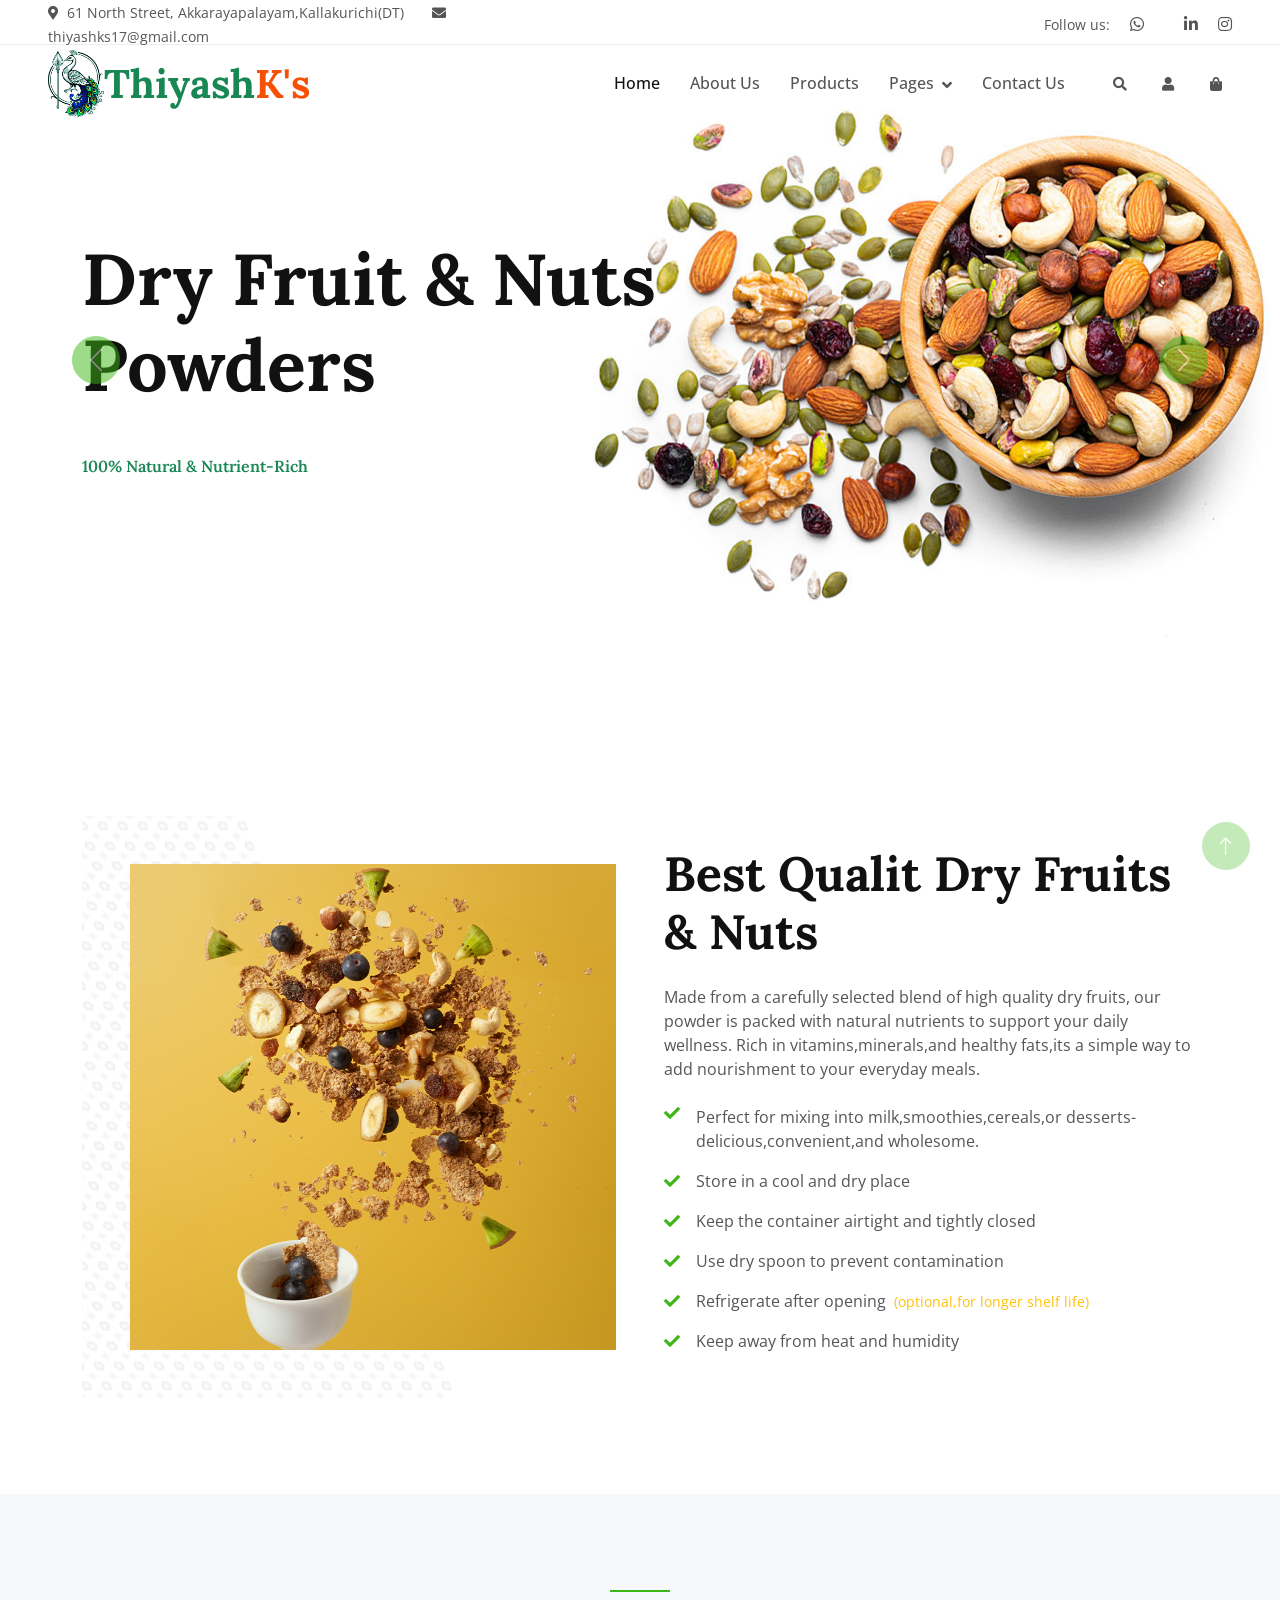
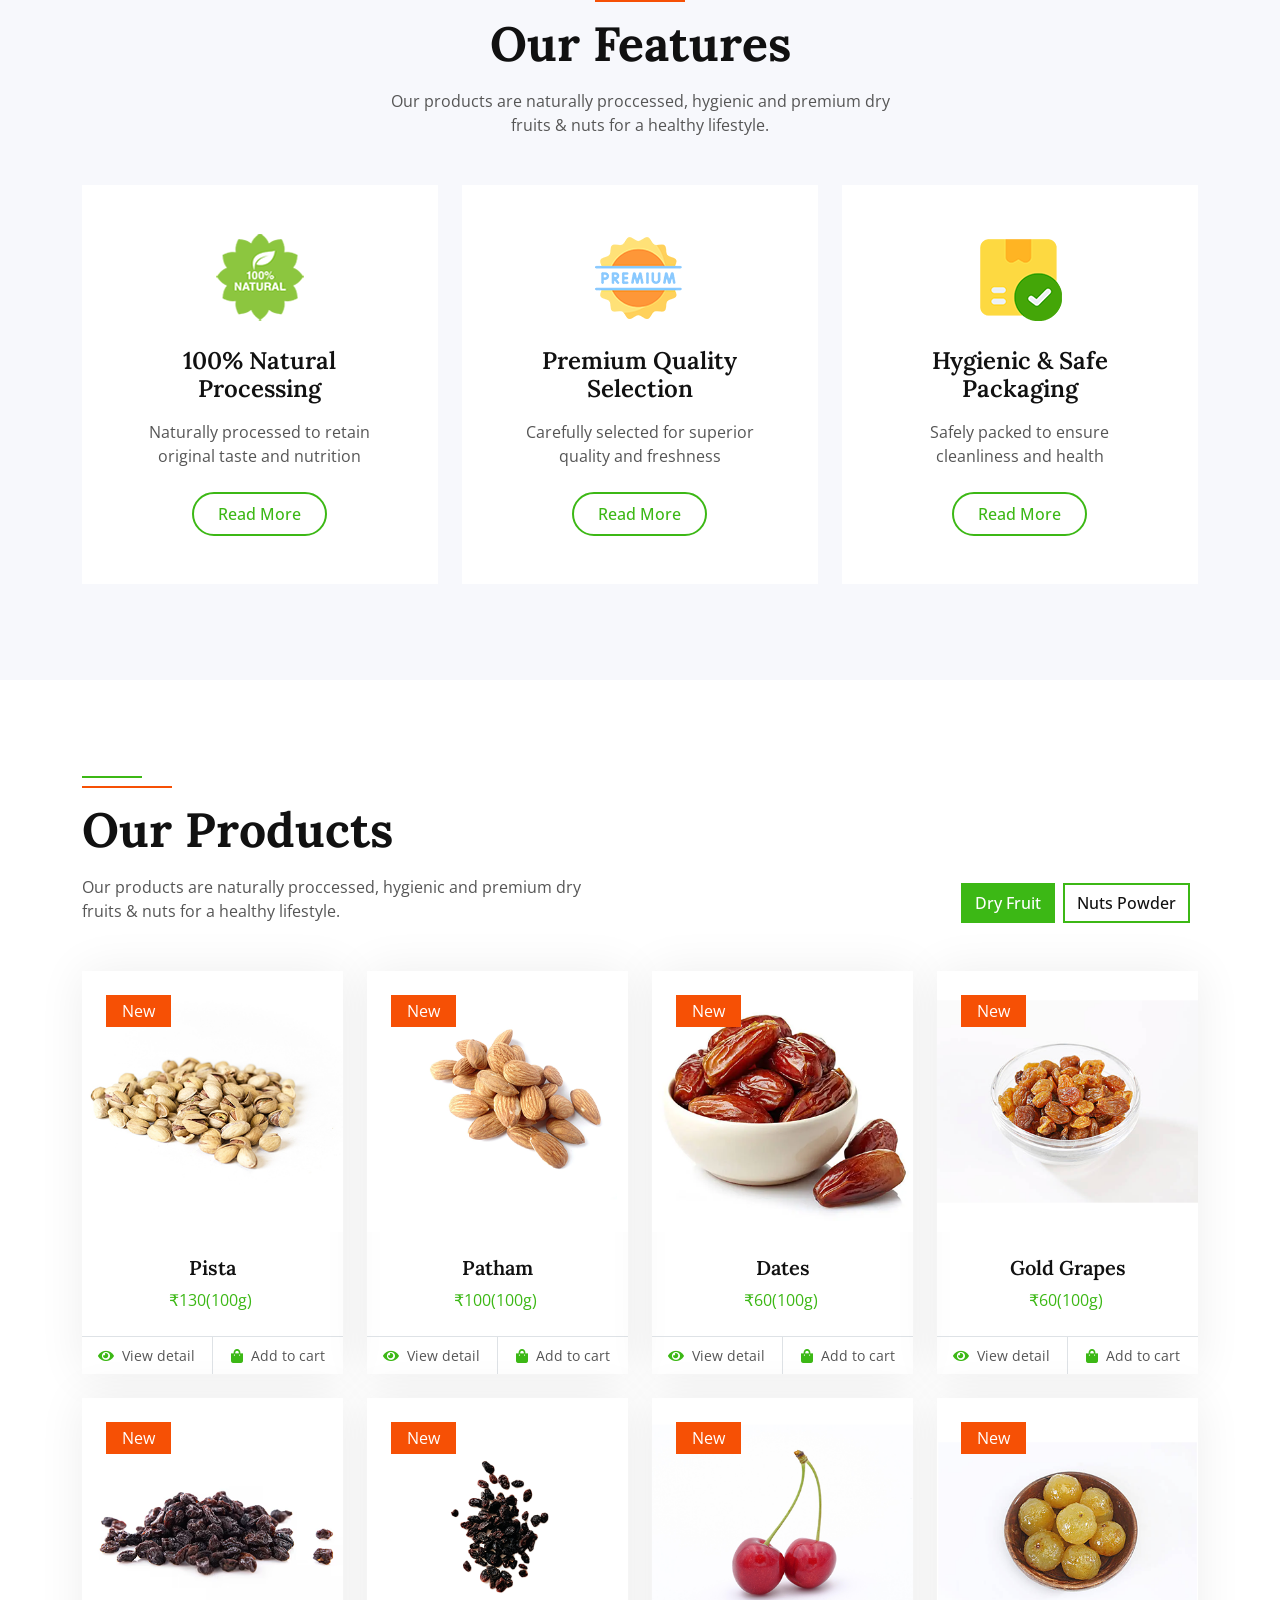
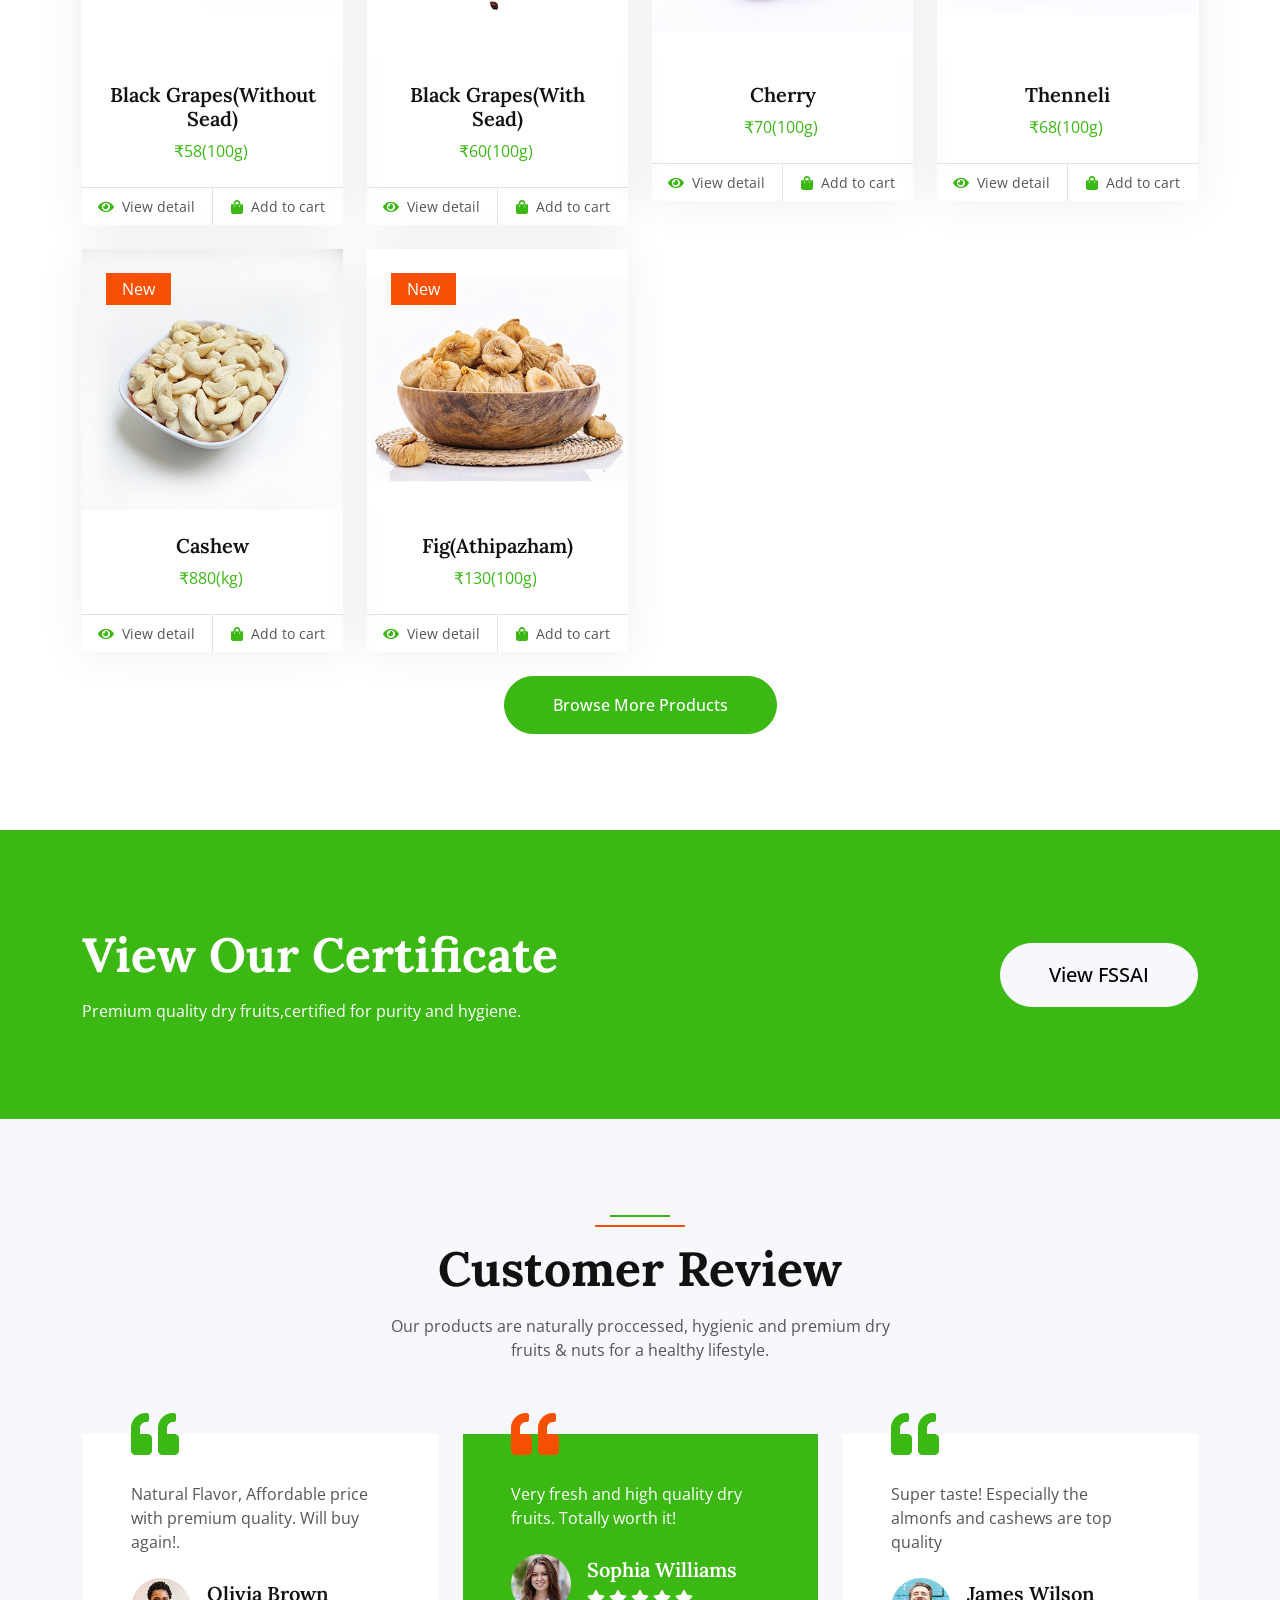
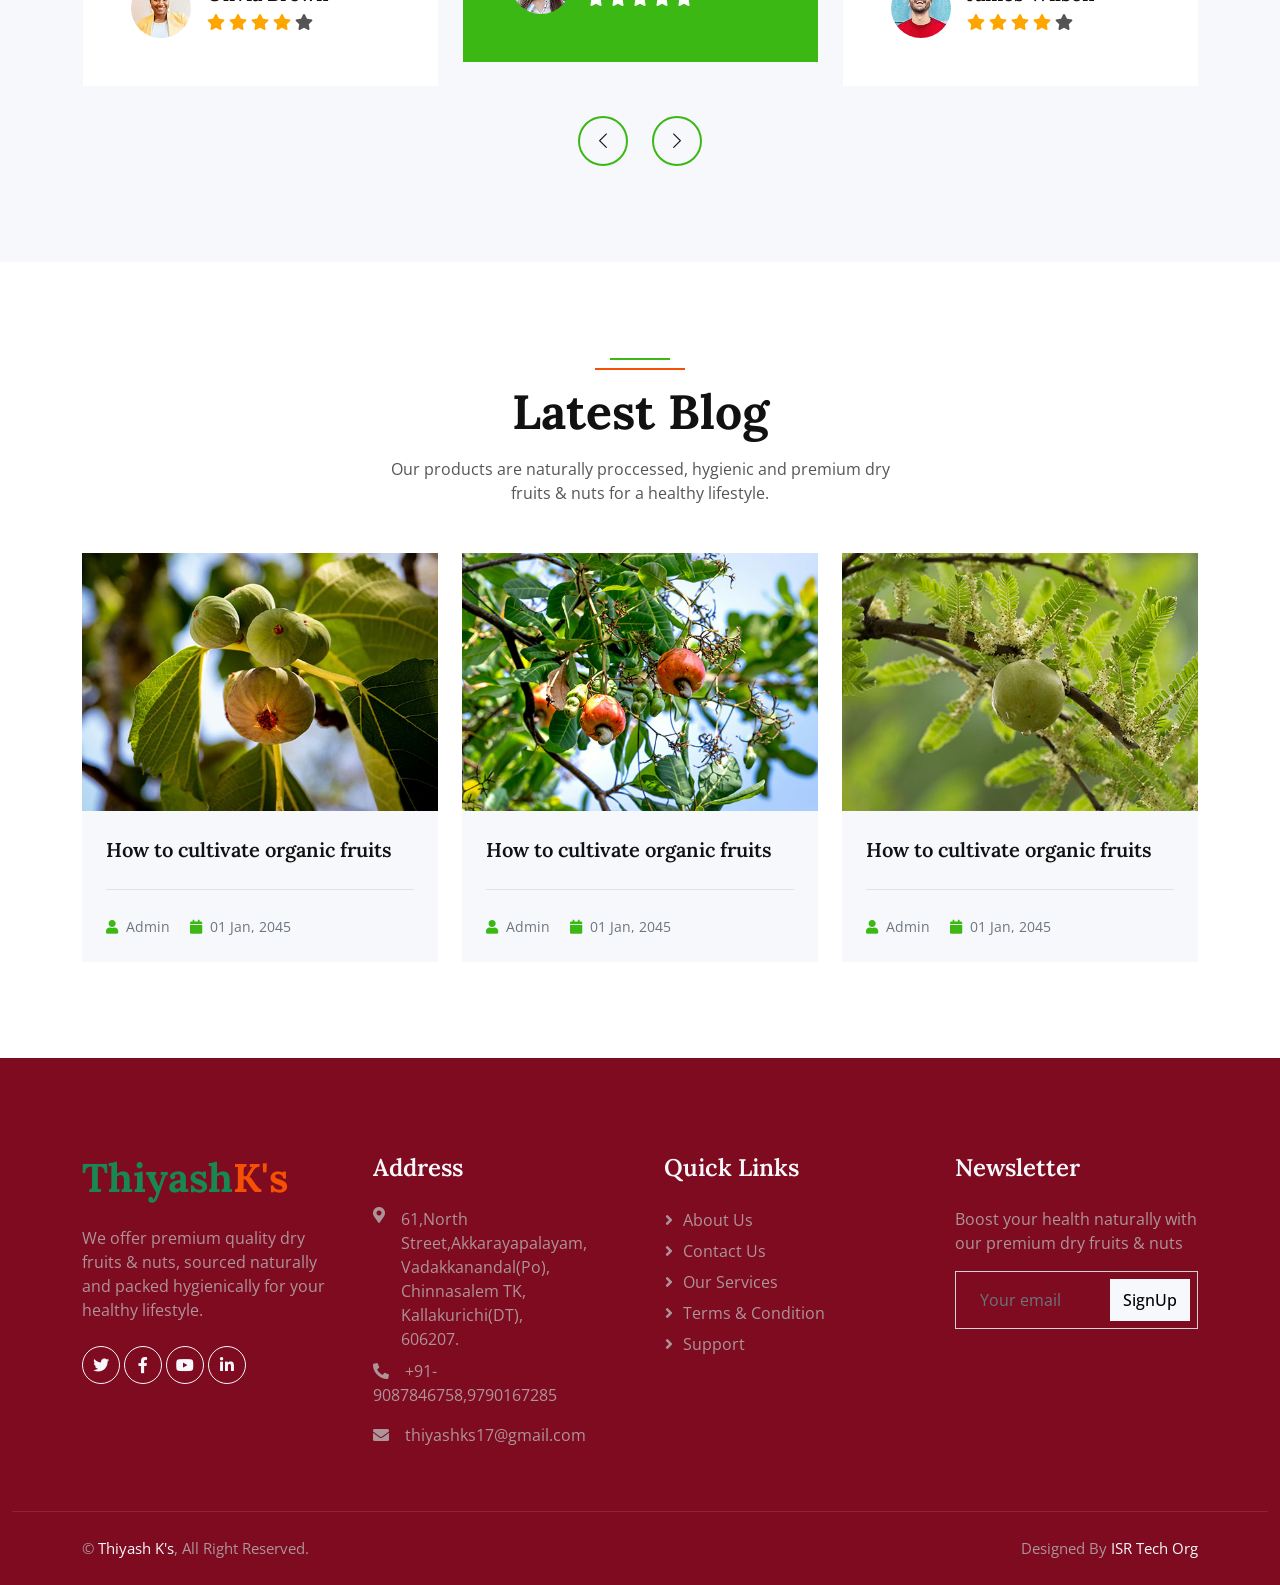
==== index.html @ 2099b7d0 "Update follow us" ====
<!DOCTYPE html>
<html lang="en">

<head>
    <meta charset="utf-8">
    <title>Thiyash K's</title>
    <meta content="width=device-width, initial-scale=1.0" name="viewport">
    <meta content="" name="keywords">
    <meta content="" name="description">

    <!-- Favicon -->
    <link href="img/favicon.png" rel="icon">

    <!-- Google Web Fonts -->
    <link rel="preconnect" href="https://fonts.googleapis.com">
    <link rel="preconnect" href="https://fonts.gstatic.com" crossorigin>
    <link href="https://fonts.googleapis.com/css2?family=Open+Sans:wght@400;500&family=Lora:wght@600;700&display=swap"
        rel="stylesheet">

    <!-- Icon Font Stylesheet -->
    <link href="https://cdnjs.cloudflare.com/ajax/libs/font-awesome/5.10.0/css/all.min.css" rel="stylesheet">
    <link href="https://cdn.jsdelivr.net/npm/bootstrap-icons@1.4.1/font/bootstrap-icons.css" rel="stylesheet">

    <!-- Libraries Stylesheet -->
    <link href="lib/animate/animate.min.css" rel="stylesheet">
    <link href="lib/owlcarousel/assets/owl.carousel.min.css" rel="stylesheet">

    <!-- Customized Bootstrap Stylesheet -->
    <link href="css/bootstrap.min.css" rel="stylesheet">

    <!--  Stylesheet -->
    <link href="css/style.css" rel="stylesheet">
</head>

<body>
    <!-- Spinner Start -->
    <div id="spinner"
        class="show bg-white position-fixed translate-middle w-100 vh-100 top-50 start-50 d-flex align-items-center justify-content-center">
        <div class="spinner-border text-primary" role="status"></div>
    </div>
    <!-- Spinner End -->


    <!-- Navbar Start -->
    <div class="container-fluid fixed-top px-0 wow fadeIn" data-wow-delay="0.1s">
        <div class="top-bar row gx-0 align-items-center d-none d-lg-flex">
            <div class="col-lg-6 px-5 text-start">
                <small><i class="fa fa-map-marker-alt me-2"></i>61 North Street, Akkarayapalayam,Kallakurichi(DT)</small>
                <small class="ms-4"><i class="fa fa-envelope me-2"></i>thiyashks17@gmail.com</small>
            </div>
            <div class="col-lg-6 px-5 text-end">
                <small>Follow us:</small>
                <a class="text-body ms-3" href="https://wa.me/918056835816"><i class="fab fa-whatsapp"></i></a>
                <a class="text-body ms-3" href=""><i class="fab fa-gmail"></i></a>
                <a class="text-body ms-3" href=""><i class="fab fa-linkedin-in"></i></a>
                <a class="text-body ms-3" href="https://www.instagram.com/thiyash_1729?igsh=MnYzenU5OGM0MTlv"><i class="fab fa-instagram"></i></a>
            </div>
        </div>

        <nav class="navbar navbar-expand-lg navbar-light py-lg-0 px-lg-5 wow fadeIn" data-wow-delay="0.1s">
            <a href="index.html" class="navbar-brand d-flex align-items-center ms-4 ms-lg-0">
                <img class="logo m-0" src="img/Thiyash_K's_logo.png" alt='img'>
                <h1 class="fw-bold text-success m-0">Thiyash<span class="text-secondary">K's</span></h1>
            </a>
            <button type="button" class="navbar-toggler me-4" data-bs-toggle="collapse"
                data-bs-target="#navbarCollapse">
                <span class="navbar-toggler-icon"></span>
            </button>
            <div class="collapse navbar-collapse" id="navbarCollapse">
                <div class="navbar-nav ms-auto p-4 p-lg-0">
                    <a href="index.html" class="nav-item nav-link active">Home</a>
                    <a href="about.html" class="nav-item nav-link">About Us</a>
                    <a href="product.html" class="nav-item nav-link">Products</a>
                    <div class="nav-item dropdown">
                        <a href="#" class="nav-link dropdown-toggle" data-bs-toggle="dropdown">Pages</a>
                        <div class="dropdown-menu m-0">
                            <a href="blog.html" class="dropdown-item">Blog Grid</a>
                            <a href="feature.html" class="dropdown-item">Our Features</a>
                            <a href="testimonial.html" class="dropdown-item">Testimonial</a>
                            <a href="404.html" class="dropdown-item">404 Page</a>
                        </div>
                    </div>
                    <a href="contact.html" class="nav-item nav-link">Contact Us</a>
                </div>
                <div class="d-none d-lg-flex ms-2">
                    <a class="btn-sm-square bg-white rounded-circle ms-3" href="">
                        <small class="fa fa-search text-body"></small>
                    </a>
                    <a class="btn-sm-square bg-white rounded-circle ms-3" href="">
                        <small class="fa fa-user text-body"></small>
                    </a>
                    <a class="btn-sm-square bg-white rounded-circle ms-3" href="">
                        <small class="fa fa-shopping-bag text-body"></small>
                    </a>
                </div>
            </div>
        </nav>
    </div>
    <!-- Navbar End -->


    <!-- Carousel Start -->
    <div class="container-fluid p-0 mb-5 wow fadeIn" data-wow-delay="0.1s">
        <div id="header-carousel" class="carousel slide" data-bs-ride="carousel">
            <div class="carousel-inner">
                <div class="carousel-item active">
                    <img class="w-100" src="img/carousel-1.png" alt="Image">
                    <div class="carousel-caption">
                        <div class="container">
                            <div class="row justify-content-start">
                                <div class="col-lg-7">
                                    <h1 class="display-2 mb-5 animated slideInDown">Dry Fruit & Nuts Powders</h1>
                                    <h6 class="animated slideInDown text-success">100% Natural & Nutrient-Rich</h6>
                                    <!-- <a href="" class="btn btn-primary rounded-pill py-sm-3 px-sm-5">Products</a>
                                    <a href="" class="btn btn-secondary rounded-pill py-sm-3 px-sm-5 ms-3">Services</a> -->
                                </div>
                            </div>
                        </div>
                    </div>
                </div>
                <div class="carousel-item">
                    <img class="w-100" src="img/carousel-2.png" alt="Image">
                    <div class="carousel-caption">
                        <div class="container">
                            <div class="row justify-content-start">
                                <div class="col-lg-7">
                                    <h1 class="display-2 mb-5 animated slideInDown">Fuel Your Day The Natural Way</h1>
                                    <h6 class="animated slideInDown text-success">100% Natural & Nutrient-Rich</h6>
                                    <!-- <a href="" class="btn btn-primary rounded-pill py-sm-3 px-sm-5">Products</a>
                                    <a href="" class="btn btn-secondary rounded-pill py-sm-3 px-sm-5 ms-3">Services</a> -->
                                </div>
                            </div>
                        </div>
                    </div>
                </div>
            </div>
            <button class="carousel-control-prev" type="button" data-bs-target="#header-carousel" data-bs-slide="prev">
                <span class="carousel-control-prev-icon" aria-hidden="true"></span>
                <span class="visually-hidden">Previous</span>
            </button>
            <button class="carousel-control-next" type="button" data-bs-target="#header-carousel" data-bs-slide="next">
                <span class="carousel-control-next-icon" aria-hidden="true"></span>
                <span class="visually-hidden">Next</span>
            </button>
        </div>
    </div>
    <!-- Carousel End -->


    <!-- About Start -->
    <div class="container-xxl py-5">
        <div class="container">
            <div class="row g-5 align-items-center">
                <div class="col-lg-6 wow fadeIn" data-wow-delay="0.1s">
                    <div class="about-img position-relative overflow-hidden p-5 pe-0">
                        <img class="img-fluid w-100" src="img/about.png">
                    </div>
                </div>
                <div class="col-lg-6 wow fadeIn" data-wow-delay="0.5s">
                    <h1 class="display-5 mb-4">Best Qualit Dry Fruits & Nuts</h1>
                    <p class="mb-4">Made from a carefully selected blend of high quality dry fruits, our powder is
                        packed with natural nutrients to support your daily wellness. Rich in vitamins,minerals,and
                        healthy fats,its a simple way to add nourishment to your everyday meals.</p>
                    <div class="d-flex"><i class="fa fa-check text-primary me-3"></i>
                        <p class="text-justify">Perfect for mixing into milk,smoothies,cereals,or
                            desserts-delicious,convenient,and wholesome.</p>
                    </div>
                    <p><i class="fa fa-check text-primary me-3"></i>Store in a cool and dry place</p>
                    <p><i class="fa fa-check text-primary me-3"></i>Keep the container airtight and tightly closed</p>
                    <p><i class="fa fa-check text-primary me-3"></i>Use dry spoon to prevent contamination</p>
                    <p><i class="fa fa-check text-primary me-3"></i>Refrigerate after opening<span
                            class="small ms-2 text-warning">(optional,for longer shelf life)</span></p>
                    <p><i class="fa fa-check text-primary me-3"></i>Keep away from heat and humidity</p>
                </div>
            </div>
        </div>
    </div>
    <!-- About End -->

    <!-- Feature Start -->
    <div class="container-fluid bg-light bg-icon my-5 py-6">
        <div class="container">
            <div class="section-header text-center mx-auto mb-5 wow fadeInUp" data-wow-delay="0.1s"
                style="max-width: 500px;">
                <h1 class="display-5 mb-3">Our Features</h1>
                <p>Our products are naturally proccessed, hygienic and premium dry fruits & nuts for a healthy
                    lifestyle.</p>
            </div>
            <div class="row g-4">
                <div class="col-lg-4 col-md-6 wow fadeInUp" data-wow-delay="0.1s">
                    <div class="bg-white text-center h-100 p-4 p-xl-5">
                        <img class="img-fluid mb-4" src="img/icon-1.png" alt="">
                        <h4 class="mb-3">100% Natural Processing</h4>
                        <p class="mb-4">Naturally processed to retain original taste and nutrition</p>
                        <a class="btn btn-outline-primary border-2 py-2 px-4 rounded-pill" href="">Read More</a>
                    </div>
                </div>
                <div class="col-lg-4 col-md-6 wow fadeInUp" data-wow-delay="0.3s">
                    <div class="bg-white text-center h-100 p-4 p-xl-5">
                        <img class="img-fluid mb-4" src="img/icon-2.png" alt="">
                        <h4 class="mb-3">Premium Quality Selection</h4>
                        <p class="mb-4">Carefully selected for superior quality and freshness</p>
                        <a class="btn btn-outline-primary border-2 py-2 px-4 rounded-pill" href="">Read More</a>
                    </div>
                </div>
                <div class="col-lg-4 col-md-6 wow fadeInUp" data-wow-delay="0.5s">
                    <div class="bg-white text-center h-100 p-4 p-xl-5">
                        <img class="img-fluid mb-4" src="img/icon-3.png" alt="">
                        <h4 class="mb-3">Hygienic & Safe Packaging</h4>
                        <p class="mb-4">Safely packed to ensure cleanliness and health</p>
                        <a class="btn btn-outline-primary border-2 py-2 px-4 rounded-pill" href="">Read More</a>
                    </div>
                </div>
            </div>
        </div>
    </div>
    <!-- Feature End -->


    <!-- Product Start -->
    <div class="container-xxl py-5">
        <div class="container">
            <div class="row g-0 gx-5 align-items-end">
                <div class="col-lg-6">
                    <div class="section-header text-start mb-5 wow fadeInUp" data-wow-delay="0.1s"
                        style="max-width: 500px;">
                        <h1 class="display-5 mb-3">Our Products</h1>
                        <p>Our products are naturally proccessed, hygienic and premium dry fruits & nuts for a healthy
                            lifestyle.</p>
                    </div>
                </div>
                <div class="col-lg-6 text-start text-lg-end wow slideInRight" data-wow-delay="0.1s">
                    <ul class="nav nav-pills d-inline-flex justify-content-end mb-5">
                        <li class="nav-item me-2">
                            <a class="btn btn-outline-primary border-2 active" data-bs-toggle="pill" href="#tab-1">Dry
                                Fruit</a>
                        </li>
                        <li class="nav-item me-2">
                            <a class="btn btn-outline-primary border-2" data-bs-toggle="pill" href="#tab-2">Nuts Powder</a>
                        </li>
                    </ul>
                </div>
            </div>
            <div class="tab-content">
                <div id="tab-1" class="tab-pane fade show p-0 active">
                    <div class="row g-4">
                        <div class="col-xl-3 col-lg-4 col-md-6 wow fadeInUp" data-wow-delay="0.1s">
                            <div class="product-item">
                                <div class="position-relative bg-light overflow-hidden">
                                    <img class="img-fluid w-100" src="img/product-1.png" alt="">
                                    <div
                                        class="bg-secondary rounded text-white position-absolute start-0 top-0 m-4 py-1 px-3">
                                        New</div>
                                </div>
                                <div class="text-center p-4">
                                    <a class="d-block h5 mb-2" href="">Pista</a>
                                    <span class="text-primary me-1">₹130(100g)</span>
                                </div>
                                <div class="d-flex border-top">
                                    <small class="w-50 text-center border-end py-2">
                                        <a class="text-body" href=""><i class="fa fa-eye text-primary me-2"></i>View
                                            detail</a>
                                    </small>
                                    <small class="w-50 text-center py-2">
                                        <a class="text-body" href=""><i
                                                class="fa fa-shopping-bag text-primary me-2"></i>Add to cart</a>
                                    </small>
                                </div>
                            </div>
                        </div>
                        <div class="col-xl-3 col-lg-4 col-md-6 wow fadeInUp" data-wow-delay="0.3s">
                            <div class="product-item">
                                <div class="position-relative bg-light overflow-hidden">
                                    <img class="img-fluid w-100" src="img/product-2.png" alt="">
                                    <div
                                        class="bg-secondary rounded text-white position-absolute start-0 top-0 m-4 py-1 px-3">
                                        New</div>
                                </div>
                                <div class="text-center p-4">
                                    <a class="d-block h5 mb-2" href="">Patham</a>
                                    <span class="text-primary me-1">₹100(100g)</span>
                                    <!-- <span class="text-body text-decoration-line-through">$29.00</span> -->
                                </div>
                                <div class="d-flex border-top">
                                    <small class="w-50 text-center border-end py-2">
                                        <a class="text-body" href=""><i class="fa fa-eye text-primary me-2"></i>View
                                            detail</a>
                                    </small>
                                    <small class="w-50 text-center py-2">
                                        <a class="text-body" href=""><i
                                                class="fa fa-shopping-bag text-primary me-2"></i>Add to cart</a>
                                    </small>
                                </div>
                            </div>
                        </div>
                        <div class="col-xl-3 col-lg-4 col-md-6 wow fadeInUp" data-wow-delay="0.5s">
                            <div class="product-item">
                                <div class="position-relative bg-light overflow-hidden">
                                    <img class="img-fluid w-100" src="img/product-3.png" alt="">
                                    <div
                                        class="bg-secondary rounded text-white position-absolute start-0 top-0 m-4 py-1 px-3">
                                        New</div>
                                </div>
                                <div class="text-center p-4">
                                    <a class="d-block h5 mb-2" href="">Dates</a>
                                    <span class="text-primary me-1">₹60(100g)</span>
                                    <!-- <span class="text-body text-decoration-line-through">$29.00</span> -->
                                </div>
                                <div class="d-flex border-top">
                                    <small class="w-50 text-center border-end py-2">
                                        <a class="text-body" href=""><i class="fa fa-eye text-primary me-2"></i>View
                                            detail</a>
                                    </small>
                                    <small class="w-50 text-center py-2">
                                        <a class="text-body" href=""><i
                                                class="fa fa-shopping-bag text-primary me-2"></i>Add to cart</a>
                                    </small>
                                </div>
                            </div>
                        </div>
                        <div class="col-xl-3 col-lg-4 col-md-6 wow fadeInUp" data-wow-delay="0.7s">
                            <div class="product-item">
                                <div class="position-relative bg-light overflow-hidden">
                                    <img class="img-fluid w-100" src="img/product-4.png" alt="">
                                    <div
                                        class="bg-secondary rounded text-white position-absolute start-0 top-0 m-4 py-1 px-3">
                                        New</div>
                                </div>
                                <div class="text-center p-4">
                                    <a class="d-block h5 mb-2" href="">Gold Grapes</a>
                                    <span class="text-primary me-1">₹60(100g)</span>
                                    <!-- <span class="text-body text-decoration-line-through">$29.00</span> -->
                                </div>
                                <div class="d-flex border-top">
                                    <small class="w-50 text-center border-end py-2">
                                        <a class="text-body" href=""><i class="fa fa-eye text-primary me-2"></i>View
                                            detail</a>
                                    </small>
                                    <small class="w-50 text-center py-2">
                                        <a class="text-body" href=""><i
                                                class="fa fa-shopping-bag text-primary me-2"></i>Add to cart</a>
                                    </small>
                                </div>
                            </div>
                        </div>
                        <div class="col-xl-3 col-lg-4 col-md-6 wow fadeInUp" data-wow-delay="0.1s">
                            <div class="product-item">
                                <div class="position-relative bg-light overflow-hidden">
                                    <img class="img-fluid w-100" src="img/product-5.png" alt="">
                                    <div
                                        class="bg-secondary rounded text-white position-absolute start-0 top-0 m-4 py-1 px-3">
                                        New</div>
                                </div>
                                <div class="text-center p-4">
                                    <a class="d-block h5 mb-2" href="">Black Grapes(Without Sead)</a>
                                    <span class="text-primary me-1">₹58(100g)</span>
                                    <!-- <span class="text-body text-decoration-line-through">$29.00</span> -->
                                </div>
                                <div class="d-flex border-top">
                                    <small class="w-50 text-center border-end py-2">
                                        <a class="text-body" href=""><i class="fa fa-eye text-primary me-2"></i>View
                                            detail</a>
                                    </small>
                                    <small class="w-50 text-center py-2">
                                        <a class="text-body" href=""><i
                                                class="fa fa-shopping-bag text-primary me-2"></i>Add to cart</a>
                                    </small>
                                </div>
                            </div>
                        </div>
                        <div class="col-xl-3 col-lg-4 col-md-6 wow fadeInUp" data-wow-delay="0.3s">
                            <div class="product-item">
                                <div class="position-relative bg-light overflow-hidden">
                                    <img class="img-fluid w-100" src="img/product-6.png" alt="">
                                    <div
                                        class="bg-secondary rounded text-white position-absolute start-0 top-0 m-4 py-1 px-3">
                                        New</div>
                                </div>
                                <div class="text-center p-4">
                                    <a class="d-block h5 mb-2" href="">Black Grapes(With Sead)</a>
                                    <span class="text-primary me-1">₹60(100g)</span>
                                    <!-- <span class="text-body text-decoration-line-through">$29.00</span> -->
                                </div>
                                <div class="d-flex border-top">
                                    <small class="w-50 text-center border-end py-2">
                                        <a class="text-body" href=""><i class="fa fa-eye text-primary me-2"></i>View
                                            detail</a>
                                    </small>
                                    <small class="w-50 text-center py-2">
                                        <a class="text-body" href=""><i
                                                class="fa fa-shopping-bag text-primary me-2"></i>Add to cart</a>
                                    </small>
                                </div>
                            </div>
                        </div>
                        <div class="col-xl-3 col-lg-4 col-md-6 wow fadeInUp" data-wow-delay="0.5s">
                            <div class="product-item">
                                <div class="position-relative bg-light overflow-hidden">
                                    <img class="img-fluid w-100" src="img/product-7.png" alt="">
                                    <div
                                        class="bg-secondary rounded text-white position-absolute start-0 top-0 m-4 py-1 px-3">
                                        New</div>
                                </div>
                                <div class="text-center p-4">
                                    <a class="d-block h5 mb-2" href="">Cherry</a>
                                    <span class="text-primary me-1">₹70(100g)</span>
                                    <!-- <span class="text-body text-decoration-line-through">$29.00</span> -->
                                </div>
                                <div class="d-flex border-top">
                                    <small class="w-50 text-center border-end py-2">
                                        <a class="text-body" href=""><i class="fa fa-eye text-primary me-2"></i>View
                                            detail</a>
                                    </small>
                                    <small class="w-50 text-center py-2">
                                        <a class="text-body" href=""><i
                                                class="fa fa-shopping-bag text-primary me-2"></i>Add to cart</a>
                                    </small>
                                </div>
                            </div>
                        </div>
                        <div class="col-xl-3 col-lg-4 col-md-6 wow fadeInUp" data-wow-delay="0.7s">
                            <div class="product-item">
                                <div class="position-relative bg-light overflow-hidden">
                                    <img class="img-fluid w-100" src="img/product-8.png" alt="">
                                    <div
                                        class="bg-secondary rounded text-white position-absolute start-0 top-0 m-4 py-1 px-3">
                                        New</div>
                                </div>
                                <div class="text-center p-4">
                                    <a class="d-block h5 mb-2" href="">Thenneli</a>
                                    <span class="text-primary me-1">₹68(100g)</span>
                                    <!-- <span class="text-body text-decoration-line-through">$29.00</span> -->
                                </div>
                                <div class="d-flex border-top">
                                    <small class="w-50 text-center border-end py-2">
                                        <a class="text-body" href=""><i class="fa fa-eye text-primary me-2"></i>View
                                            detail</a>
                                    </small>
                                    <small class="w-50 text-center py-2">
                                        <a class="text-body" href=""><i
                                                class="fa fa-shopping-bag text-primary me-2"></i>Add to cart</a>
                                    </small>
                                </div>
                            </div>
                        </div>
                        <div class="col-xl-3 col-lg-4 col-md-6 wow fadeInUp" data-wow-delay="0.7s">
                            <div class="product-item">
                                <div class="position-relative bg-light overflow-hidden">
                                    <img class="img-fluid w-100" src="img/product-9.png" alt="">
                                    <div
                                        class="bg-secondary rounded text-white position-absolute start-0 top-0 m-4 py-1 px-3">
                                        New</div>
                                </div>
                                <div class="text-center p-4">
                                    <a class="d-block h5 mb-2" href="">Cashew</a>
                                    <span class="text-primary me-1">₹880(kg)</span>
                                    <!-- <span class="text-body text-decoration-line-through">$29.00</span> -->
                                </div>
                                <div class="d-flex border-top">
                                    <small class="w-50 text-center border-end py-2">
                                        <a class="text-body" href=""><i class="fa fa-eye text-primary me-2"></i>View
                                            detail</a>
                                    </small>
                                    <small class="w-50 text-center py-2">
                                        <a class="text-body" href=""><i
                                                class="fa fa-shopping-bag text-primary me-2"></i>Add to cart</a>
                                    </small>
                                </div>
                            </div>
                        </div>
                        <div class="col-xl-3 col-lg-4 col-md-6 wow fadeInUp" data-wow-delay="0.7s">
                            <div class="product-item">
                                <div class="position-relative bg-light overflow-hidden">
                                    <img class="img-fluid w-100" src="img/product-10.png" alt="">
                                    <div
                                        class="bg-secondary rounded text-white position-absolute start-0 top-0 m-4 py-1 px-3">
                                        New</div>
                                </div>
                                <div class="text-center p-4">
                                    <a class="d-block h5 mb-2" href="">Fig(Athipazham)</a>
                                    <span class="text-primary me-1">₹130(100g)</span>
                                    <!-- <span class="text-body text-decoration-line-through">$29.00</span> -->
                                </div>
                                <div class="d-flex border-top">
                                    <small class="w-50 text-center border-end py-2">
                                        <a class="text-body" href=""><i class="fa fa-eye text-primary me-2"></i>View
                                            detail</a>
                                    </small>
                                    <small class="w-50 text-center py-2">
                                        <a class="text-body" href=""><i
                                                class="fa fa-shopping-bag text-primary me-2"></i>Add to cart</a>
                                    </small>
                                </div>
                            </div>
                        </div>
                        <div class="col-12 text-center wow fadeInUp" data-wow-delay="0.1s">
                            <a class="btn btn-primary rounded-pill py-3 px-5" href="">Browse More Products</a>
                        </div>
                    </div>
                </div>
                <div id="tab-2" class="tab-pane fade show p-0">
                    <div class="row g-4">

                        <div class="col-12 text-center">
                            <a class="btn btn-primary rounded-pill py-3 px-5" href="">Browse More Products</a>
                        </div>
                    </div>
                </div>
            </div>
        </div>
    </div>
    <!-- Product End -->


    <!-- Firm Visit Start -->
    <div class="container-fluid bg-primary bg-icon mt-5 py-6">
        <div class="container">
            <div class="row g-5 align-items-center">
                <div class="col-md-7 wow fadeIn" data-wow-delay="0.1s">
                    <h1 class="display-5 text-white mb-3">View Our Certificate</h1>
                    <p class="text-white mb-0">Premium quality dry fruits,certified for purity and hygiene.</p>
                </div>
                <div class="col-md-5 text-md-end wow fadeIn" data-wow-delay="0.5s">
                    <a class="btn btn-lg btn-light rounded-pill py-3 px-5" href="certificate/Thiyash_K's_Fssai_license.pdf"target="s_Fssai_license">View FSSAI</a>
                </div>
            </div>
        </div>
    </div>
    <!-- Firm Visit End -->


    <!-- Testimonial Start -->
    <div class="container-fluid bg-light bg-icon py-6 mb-5">
        <div class="container">
            <div class="section-header text-center mx-auto mb-5 wow fadeInUp" data-wow-delay="0.1s"
                style="max-width: 500px;">
                <h1 class="display-5 mb-3">Customer Review</h1>
                <p>Our products are naturally proccessed, hygienic and premium dry fruits & nuts for a healthy
                    lifestyle.</p>
            </div>
            <div class="owl-carousel testimonial-carousel wow fadeInUp" data-wow-delay="0.1s">
                <div class="testimonial-item position-relative bg-white p-5 mt-4">
                    <i class="fa fa-quote-left fa-3x text-primary position-absolute top-0 start-0 mt-n4 ms-5"></i>
                    <p class="mb-4">Very fresh and high quality dry fruits. Totally worth it!</p>
                    <div class="d-flex align-items-center">
                        <img class="flex-shrink-0 rounded-circle" src="img/testimonial-1.jpg" alt="">
                        <div class="ms-3">
                            <h5 class="mb-1">Sophia Williams</h5>
                            <span class="fa fa-star checked"></span>
                            <span class="fa fa-star checked"></span>
                            <span class="fa fa-star checked"></span>
                            <span class="fa fa-star checked"></span>
                            <span class="fa fa-star"></span>
                        </div>
                    </div>
                </div>
                <div class="testimonial-item position-relative bg-white p-5 mt-4">
                    <i class="fa fa-quote-left fa-3x text-primary position-absolute top-0 start-0 mt-n4 ms-5"></i>
                    <p class="mb-4">Super taste! Especially the almonfs and cashews are top quality</p>
                    <div class="d-flex align-items-center">
                        <img class="flex-shrink-0 rounded-circle" src="img/testimonial-2.jpg" alt="">
                        <div class="ms-3">
                            <h5 class="mb-1">James Wilson</h5>
                            <span class="fa fa-star checked"></span>
                            <span class="fa fa-star checked"></span>
                            <span class="fa fa-star checked"></span>
                            <span class="fa fa-star checked"></span>
                            <span class="fa fa-star"></span>
                        </div>
                    </div>
                </div>
                <div class="testimonial-item position-relative bg-white p-5 mt-4">
                    <i class="fa fa-quote-left fa-3x text-primary position-absolute top-0 start-0 mt-n4 ms-5"></i>
                    <p class="mb-4">Packaging was neat and hygienic. Happy with the purchase</p>
                    <div class="d-flex align-items-center">
                        <img class="flex-shrink-0 rounded-circle" src="img/testimonial-3.jpg" alt="">
                        <div class="ms-3">
                            <h5 class="mb-1">Michael Johnson</h5>
                            <span class="fa fa-star checked"></span>
                            <span class="fa fa-star checked"></span>
                            <span class="fa fa-star checked"></span>
                            <span class="fa fa-star checked"></span>
                            <span class="fa fa-star"></span>
                        </div>
                    </div>
                </div>
                <div class="testimonial-item position-relative bg-white p-5 mt-4">
                    <i class="fa fa-quote-left fa-3x text-primary position-absolute top-0 start-0 mt-n4 ms-5"></i>
                    <p class="mb-4">Natural Flavor, Affordable price with premium quality. Will buy again!.</p>
                    <div class="d-flex align-items-center">
                        <img class="flex-shrink-0 rounded-circle" src="img/testimonial-4.jpg" alt="">
                        <div class="ms-3">
                            <h5 class="mb-1">Olivia Brown</h5>
                            <span class="fa fa-star checked"></span>
                            <span class="fa fa-star checked"></span>
                            <span class="fa fa-star checked"></span>
                            <span class="fa fa-star checked"></span>
                            <span class="fa fa-star"></span>
                        </div>
                    </div>
                </div>
            </div>
        </div>
    </div>
    <!-- Testimonial End -->


    <!-- Blog Start -->
    <div class="container-xxl py-5">
        <div class="container">
            <div class="section-header text-center mx-auto mb-5 wow fadeInUp" data-wow-delay="0.1s"
                style="max-width: 500px;">
                <h1 class="display-5 mb-3">Latest Blog</h1>
                <p>Our products are naturally proccessed, hygienic and premium dry fruits & nuts for a healthy
                    lifestyle.</p>
            </div>
            <div class="row g-4">
                <div class="col-lg-4 col-md-6 wow fadeInUp" data-wow-delay="0.1s">
                    <img class="img-fluid" src="img/blog-1.jpg" alt="">
                    <div class="bg-light p-4">
                        <a class="d-block h5 lh-base mb-4" href="">How to cultivate organic fruits</a>
                        <div class="text-muted border-top pt-4">
                            <small class="me-3"><i class="fa fa-user text-primary me-2"></i>Admin</small>
                            <small class="me-3"><i class="fa fa-calendar text-primary me-2"></i>01 Jan, 2045</small>
                        </div>
                    </div>
                </div>
                <div class="col-lg-4 col-md-6 wow fadeInUp" data-wow-delay="0.3s">
                    <img class="img-fluid" src="img/blog-2.jpg" alt="">
                    <div class="bg-light p-4">
                        <a class="d-block h5 lh-base mb-4" href="">How to cultivate organic fruits</a>
                        <div class="text-muted border-top pt-4">
                            <small class="me-3"><i class="fa fa-user text-primary me-2"></i>Admin</small>
                            <small class="me-3"><i class="fa fa-calendar text-primary me-2"></i>01 Jan, 2045</small>
                        </div>
                    </div>
                </div>
                <div class="col-lg-4 col-md-6 wow fadeInUp" data-wow-delay="0.5s">
                    <img class="img-fluid" src="img/blog-3.jpg" alt="">
                    <div class="bg-light p-4">
                        <a class="d-block h5 lh-base mb-4" href="">How to cultivate organic fruits</a>
                        <div class="text-muted border-top pt-4">
                            <small class="me-3"><i class="fa fa-user text-primary me-2"></i>Admin</small>
                            <small class="me-3"><i class="fa fa-calendar text-primary me-2"></i>01 Jan, 2045</small>
                        </div>
                    </div>
                </div>
            </div>
        </div>
    </div>
    <!-- Blog End -->


    <!-- Footer Start -->
    <div class="container-fluid footer mt-5 pt-5 wow fadeIn" data-wow-delay="0.1s">
        <div class="container py-5">
            <div class="row g-5">
                <div class="col-lg-3 col-md-6">
                    <h1 class="fw-bold text-success mb-4">Thiyash<span class="text-secondary">K's</span></h1>
                    <p>We offer premium quality dry fruits & nuts, sourced naturally and packed hygienically for your
                        healthy lifestyle.</p>
                    <div class="d-flex pt-2">
                        <a class="btn btn-square btn-outline-light rounded-circle me-1" href=""><i
                                class="fab fa-twitter"></i></a>
                        <a class="btn btn-square btn-outline-light rounded-circle me-1" href=""><i
                                class="fab fa-facebook-f"></i></a>
                        <a class="btn btn-square btn-outline-light rounded-circle me-1" href=""><i
                                class="fab fa-youtube"></i></a>
                        <a class="btn btn-square btn-outline-light rounded-circle me-0" href=""><i
                                class="fab fa-linkedin-in"></i></a>
                    </div>
                </div>
                <div class="col-lg-3 col-md-6">
                    <h4 class="text-light mb-4">Address</h4>
                    <div class="d-flex mb-2">
                        <i class="fa fa-map-marker-alt me-3"></i>
                        <p class="mb-0">
                            61,North Street,Akkarayapalayam,<br>Vadakkanandal(Po),<br>Chinnasalem TK,<br>Kallakurichi(DT),<br>606207.
                        </p>
                    </div>
                    <p><i class="fa fa-phone-alt me-3"></i>+91-9087846758,9790167285</p>
                    <p><i class="fa fa-envelope me-3"></i>thiyashks17@gmail.com</p>
                </div>
                <div class="col-lg-3 col-md-6">
                    <h4 class="text-light mb-4">Quick Links</h4>
                    <a class="btn btn-link" href="about.html">About Us</a>
                    <a class="btn btn-link" href="contact.html">Contact Us</a>
                    <a class="btn btn-link" href="">Our Services</a>
                    <a class="btn btn-link" href="">Terms & Condition</a>
                    <a class="btn btn-link" href="">Support</a>
                </div>
                <div class="col-lg-3 col-md-6">
                    <h4 class="text-light mb-4">Newsletter</h4>
                    <p>Boost your health naturally with our premium dry fruits & nuts</p>
                    <div class="position-relative mx-auto" style="max-width: 400px;">
                        <input class="form-control bg-transparent w-100 py-3 ps-4 pe-5" type="text"
                            placeholder="Your email">
                        <button type="button"
                            class="btn btn-light py-2 position-absolute top-0 end-0 mt-2 me-2">SignUp</button>
                    </div>
                </div>
            </div>
        </div>
        <div class="container-fluid copyright">
            <div class="container">
                <div class="row">
                    <div class="col-md-6 text-center text-md-start mb-3 mb-md-0">
                        &copy; <a href="#">Thiyash K's</a>, All Right Reserved.
                    </div>
                    <div class="col-md-6 text-center text-md-end">
                        
                        Designed By <a href="">ISR Tech Org</a>
                    </div>
                </div>
            </div>
        </div>
    </div>
    <!-- Footer End -->


    <!-- Back to Top -->
    <a href="#" class="btn btn-lg btn-primary btn-lg-square rounded-circle back-to-top"><i
            class="bi bi-arrow-up"></i></a>


    <!-- JavaScript Libraries -->
    <script src="https://code.jquery.com/jquery-3.4.1.min.js"></script>
    <script src="https://cdn.jsdelivr.net/npm/bootstrap@5.0.0/dist/js/bootstrap.bundle.min.js"></script>
    <script src="lib/wow/wow.min.js"></script>
    <script src="lib/easing/easing.min.js"></script>
    <script src="lib/waypoints/waypoints.min.js"></script>
    <script src="lib/owlcarousel/owl.carousel.min.js"></script>

    <!--  Javascript -->
    <script src="js/main.js"></script>
</body>

</html>
---- css/style.css ----
/**********  CSS **********/
:root {
    --primary: #3CB815;
    --secondary: #F65005;
    --light: #F7F8FC;
    --dark: #111111;
}

.back-to-top {
    position: fixed;
    display: none;
    right: 30px;
    bottom: 30px;
    z-index: 99;
}
.logo
{
    width: 3.5rem;
}
.my-6 {
    margin-top: 6rem;
    margin-bottom: 6rem;
}

.py-6 {
    padding-top: 6rem;
    padding-bottom: 6rem;
}
/*** Spinner ***/
#spinner {
    opacity: 0;
    visibility: hidden;
    transition: opacity .5s ease-out, visibility 0s linear .5s;
    z-index: 99999;
}

#spinner.show {
    transition: opacity .5s ease-out, visibility 0s linear 0s;
    visibility: visible;
    opacity: 1;
}


/*** Button ***/
.btn {
    font-weight: 500;
    transition: .5s;
}

.btn.btn-primary,
.btn.btn-secondary,
.btn.btn-outline-primary:hover,
.btn.btn-outline-secondary:hover {
    color: #FFFFFF;
}

.btn-square {
    width: 38px;
    height: 38px;
}

.btn-sm-square {
    width: 32px;
    height: 32px;
}

.btn-lg-square {
    width: 48px;
    height: 48px;
}

.btn-square,
.btn-sm-square,
.btn-lg-square {
    padding: 0;
    display: flex;
    align-items: center;
    justify-content: center;
    font-weight: normal;
}


/*** Navbar ***/
.fixed-top {
    transition: .5s;
}

.top-bar {
    height: 45px;
    border-bottom: 1px solid rgba(0, 0, 0, .07);
}

.navbar .dropdown-toggle::after {
    border: none;
    content: "\f107";
    font-family: "Font Awesome 5 Free";
    font-weight: 900;
    vertical-align: middle;
    margin-left: 8px;
}

.navbar .navbar-nav .nav-link {
    padding: 25px 15px;
    color: #555555;
    font-weight: 500;
    outline: none;
}

.navbar .navbar-nav .nav-link:hover,
.navbar .navbar-nav .nav-link.active {
    color: var(--dark);
}

@media (max-width: 991.98px) {
    .navbar .navbar-nav {
        margin-top: 10px;
        border-top: 1px solid rgba(0, 0, 0, .07);
        background: #FFFFFF;
    }

    .navbar .navbar-nav .nav-link {
        padding: 10px 0;
    }
}

@media (min-width: 992px) {
    .navbar .nav-item .dropdown-menu {
        display: block;
        visibility: hidden;
        top: 100%;
        transform: rotateX(-75deg);
        transform-origin: 0% 0%;
        transition: .5s;
        opacity: 0;
    }

    .navbar .nav-item:hover .dropdown-menu {
        transform: rotateX(0deg);
        visibility: visible;
        transition: .5s;
        opacity: 1;
    }
}


/*** Header ***/
.carousel-caption {
    top: 0;
    left: 0;
    right: 0;
    bottom: 0;
    display: flex;
    align-items: center;
    justify-content: center;
    text-align: start;
    z-index: 1;
}

.carousel-control-prev,
.carousel-control-next {
    width: 15%;
}

.carousel-control-prev-icon,
.carousel-control-next-icon {
    width: 3rem;
    height: 3rem;
    background-color: var(--primary);
    border: 10px solid var(--primary);
    border-radius: 3rem;
}

@media (max-width: 768px) {
    #header-carousel .carousel-item {
        position: relative;
        min-height: 450px;
    }
    
    #header-carousel .carousel-item img {
        position: absolute;
        width: 100%;
        height: 100%;
        object-fit: cover;
    }
}

.page-header {
    padding-top: 12rem;
    padding-bottom: 6rem;
    background: url(../img/carousel-1.png) top right no-repeat;
    background-size: cover;
}

.breadcrumb-item+.breadcrumb-item::before {
    color: #999999;
}


/*** Section Header ***/
.section-header {
    position: relative;
    padding-top: 25px;
}

.section-header::before {
    position: absolute;
    content: "";
    width: 60px;
    height: 2px;
    top: 0;
    left: 50%;
    transform: translateX(-50%);
    background: var(--primary);
}

.section-header::after {
    position: absolute;
    content: "";
    width: 90px;
    height: 2px;
    top: 10px;
    left: 50%;
    transform: translateX(-50%);
    background: var(--secondary);
}

.section-header.text-start::before,
.section-header.text-start::after {
    left: 0;
    transform: translateX(0);
}



/*** About ***/
.about-img img {
    position: relative;
    z-index: 2;
}

.about-img::before {
    position: absolute;
    content: "";
    top: 0;
    left: -50%;
    width: 100%;
    height: 100%;
    background-image: -webkit-repeating-radial-gradient(#FFFFFF, #EEEEEE 5px, transparent 5px, transparent 10px);
    background-image: -moz-repeating-radial-gradient(#FFFFFF, #EEEEEE 5px, transparent 5px, transparent 10px);
    background-image: -ms-repeating-radial-gradient(#FFFFFF, #EEEEEE 5px, transparent 5px, transparent 10px);
    background-image: -o-repeating-radial-gradient(#FFFFFF, #EEEEEE 5px, transparent 5px, transparent 10px);
    background-image: repeating-radial-gradient(#FFFFFF, #EEEEEE 5px, transparent 5px, transparent 10px);
    background-size: 20px 20px;
    transform: skew(20deg);
    z-index: 1;
}


/*** Product ***/
.nav-pills .nav-item .btn {
    color: var(--dark);
}

.nav-pills .nav-item .btn:hover,
.nav-pills .nav-item .btn.active {
    color: #FFFFFF;
}

.product-item {
    box-shadow: 0 0 45px rgba(0, 0, 0, .07);
}

.product-item img {
    transition: .5s;
}

.product-item:hover img {
    transform: scale(1.1);
}

.product-item small a:hover {
    color: var(--primary) !important;
}


/*** Testimonial ***/
.testimonial-carousel .owl-item .testimonial-item img {
    width: 60px;
    height: 60px;
}

.testimonial-carousel .owl-item .testimonial-item,
.testimonial-carousel .owl-item .testimonial-item * {
    transition: .5s;
}

.testimonial-carousel .owl-item.center .testimonial-item {
    background: var(--primary) !important;
}

.testimonial-carousel .owl-item.center .testimonial-item * {
    color: #FFFFFF !important;
}

.testimonial-carousel .owl-item.center .testimonial-item i {
    color: var(--secondary) !important;
}

.testimonial-carousel .owl-nav {
    margin-top: 30px;
    display: flex;
    justify-content: center;
}

.testimonial-carousel .owl-nav .owl-prev,
.testimonial-carousel .owl-nav .owl-next {
    margin: 0 12px;
    width: 50px;
    height: 50px;
    display: flex;
    align-items: center;
    justify-content: center;
    color: var(--dark);
    border: 2px solid var(--primary);
    border-radius: 50px;
    font-size: 18px;
    transition: .5s;
}

.testimonial-carousel .owl-nav .owl-prev:hover,
.testimonial-carousel .owl-nav .owl-next:hover {
    color: #FFFFFF;
    background: var(--primary);
}


/*** Footer ***/
.footer {
    color: #ae9499;
    background-color:#7e0b20;
}

.footer .btn.btn-link {
    display: block;
    margin-bottom: 5px;
    padding: 0;
    text-align: left;
    color: #ae9499;
    font-weight: normal;
    text-transform: capitalize;
    transition: .3s;
}

.footer .btn.btn-link::before {
    position: relative;
    content: "\f105";
    font-family: "Font Awesome 5 Free";
    font-weight: 900;
    color: #ae9499;
    margin-right: 10px;
}

.footer .btn.btn-link:hover {
    color: var(--light);
    letter-spacing: 1px;
    box-shadow: none;
}

.footer .copyright {
    padding: 25px 0;
    font-size: 15px;
    border-top: 1px solid rgba(256, 256, 256, .1);
}

.footer .copyright a {
    color: var(--light);
}

.footer .copyright a:hover {
    color: var(--primary);
}
.checked {
  color: orange;
}
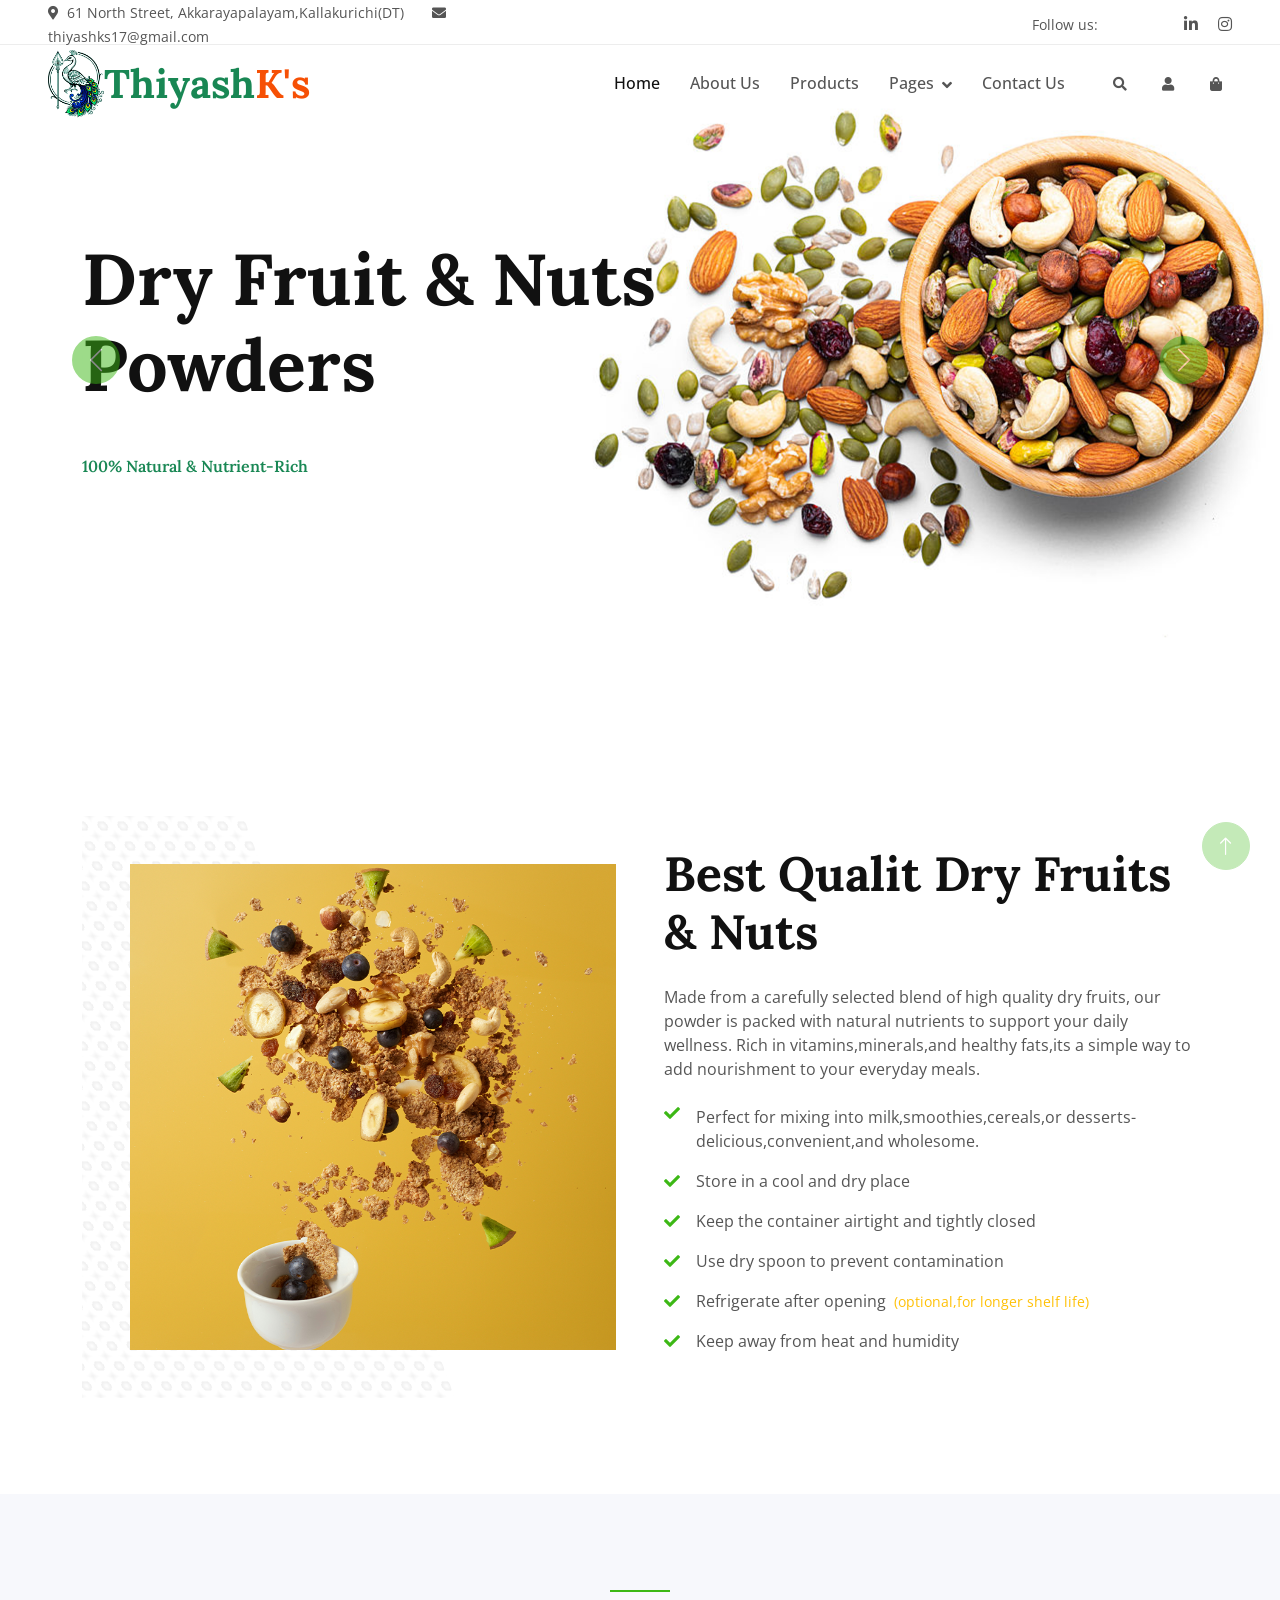
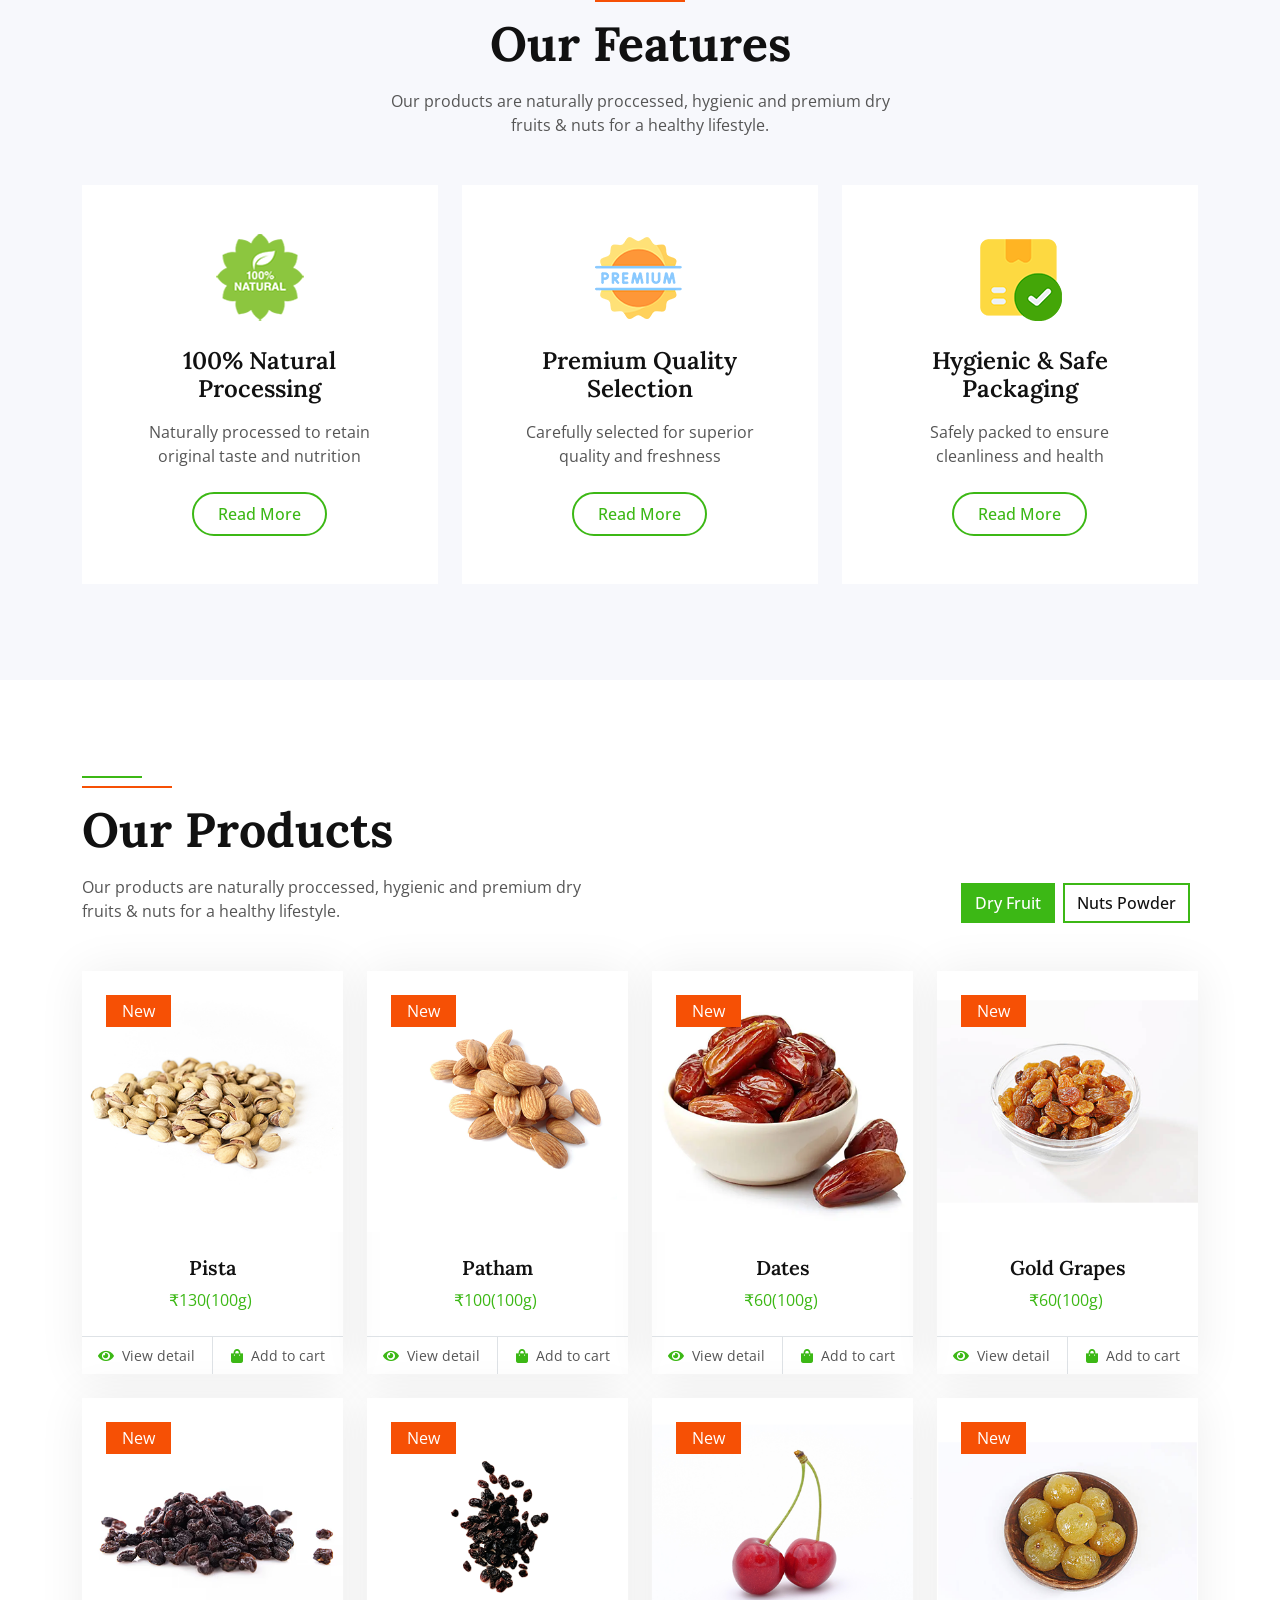
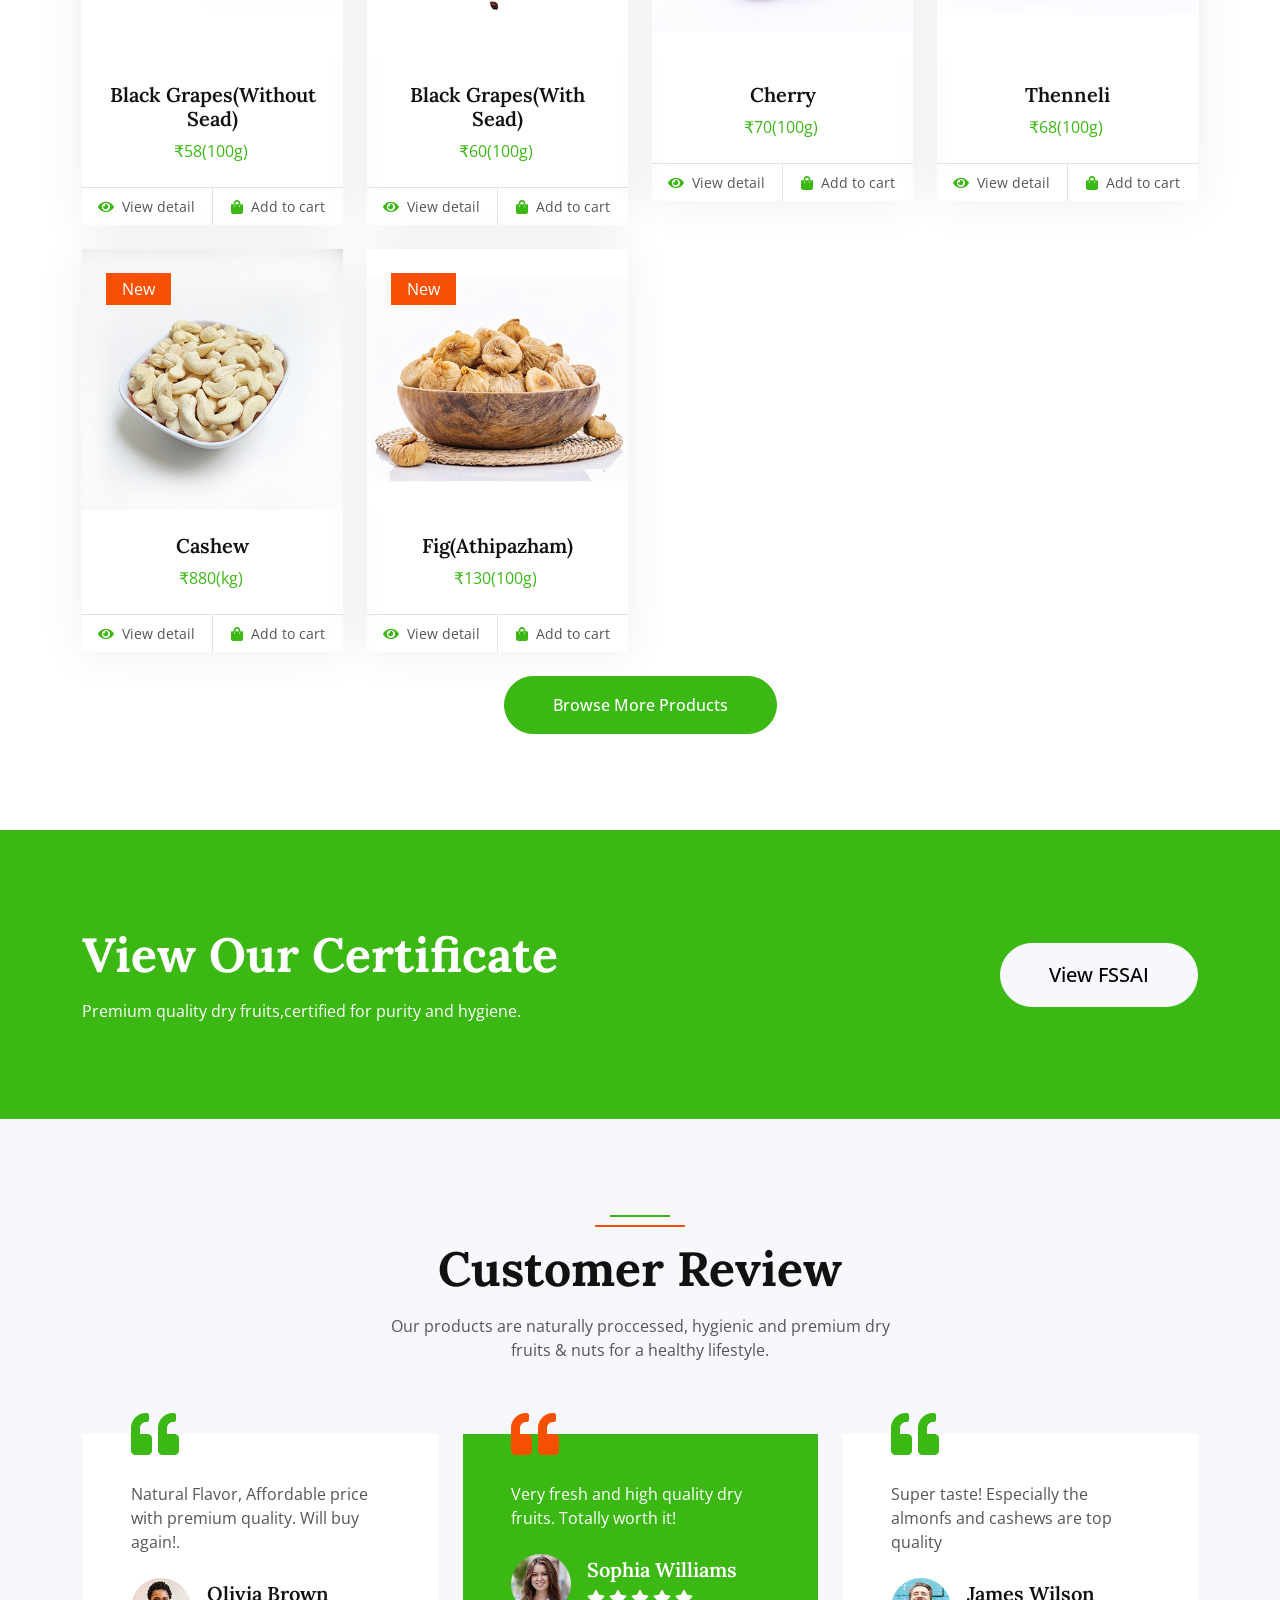
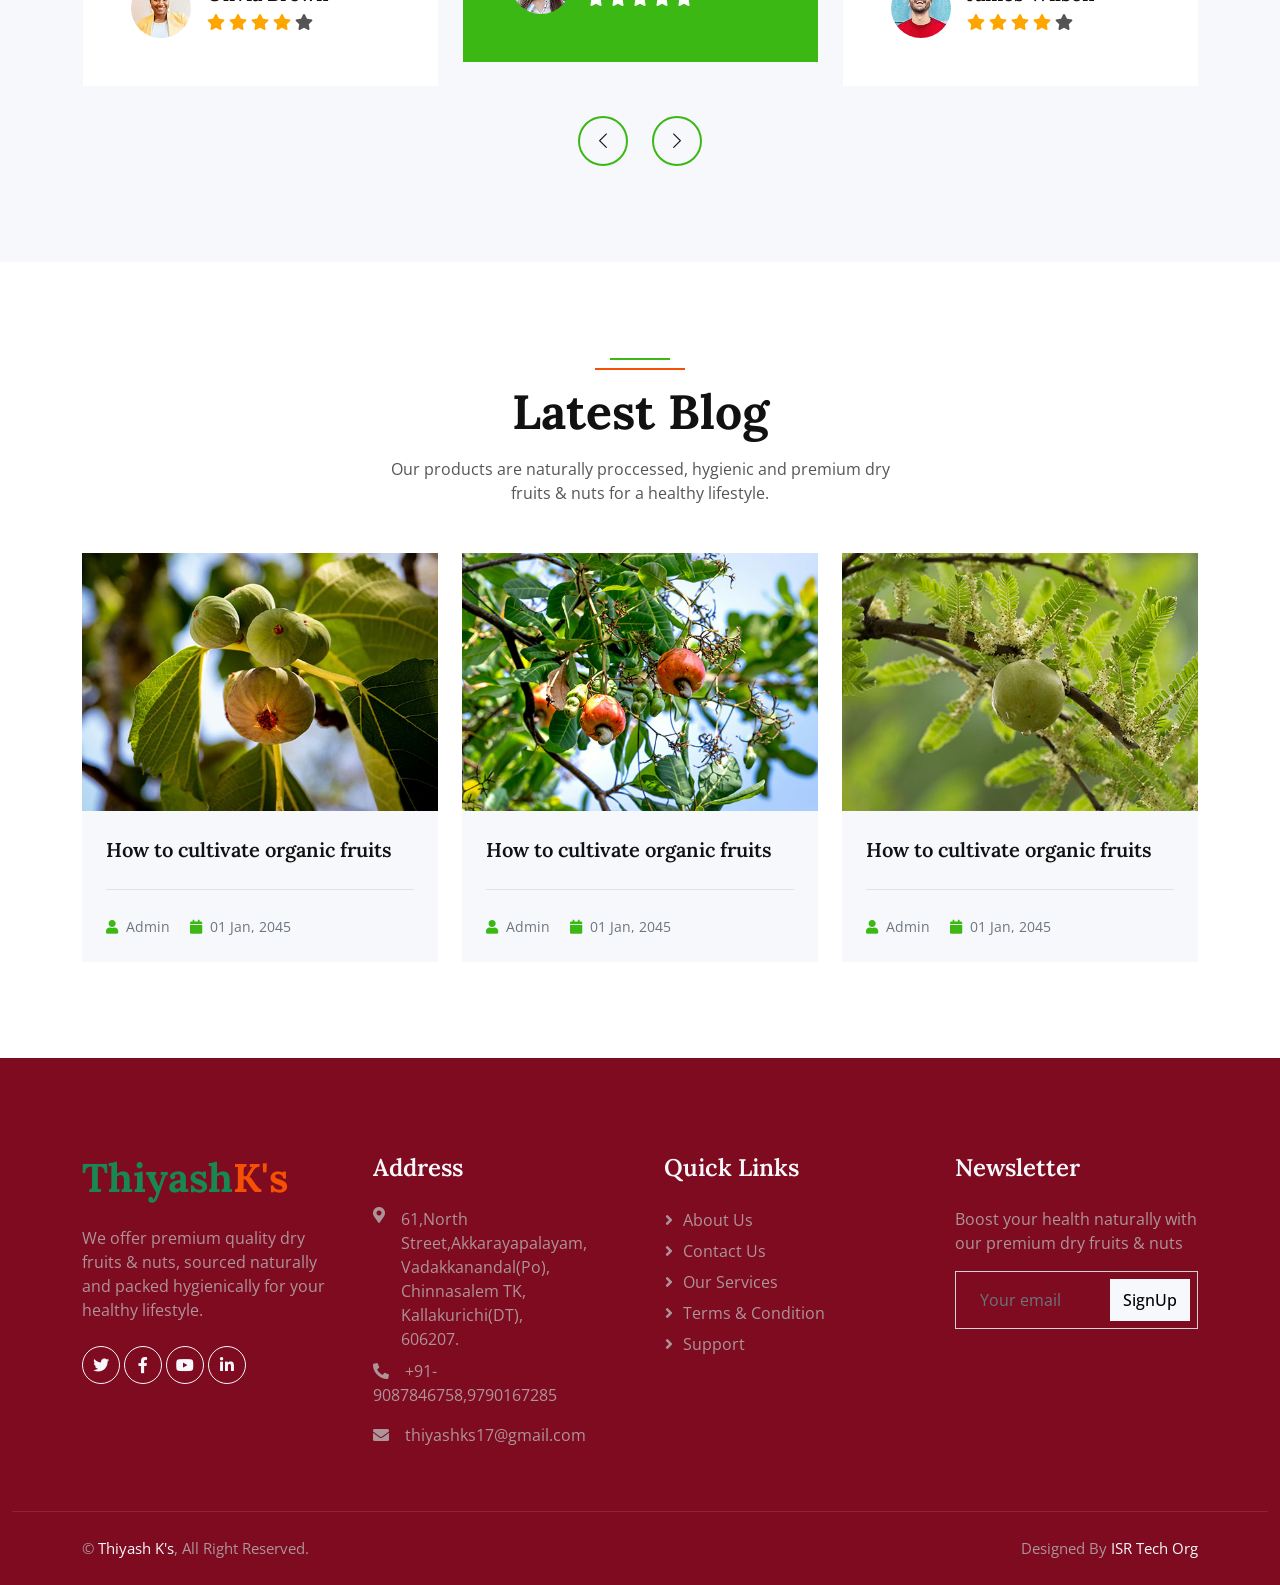
==== commit 0567c987: "Update index.html" ====
--- a/index.html
+++ b/index.html
@@ -50,8 +50,8 @@
             </div>
             <div class="col-lg-6 px-5 text-end">
                 <small>Follow us:</small>
-                <a class="text-body ms-3" href="https://wa.me/918056835816"><i class="fab fa-whatsapp"></i></a>
-                <a class="text-body ms-3" href=""><i class="fab fa-gmail"></i></a>
+                <a class="text-body ms-3" href="https://wa.me/918056835816" style="color:green"><i class="fal fa-whatsapp"></i></a>
+                <a class="text-body ms-3" href="mailto:yourmail@gmail.com"><i class="fab fa-envelope "></i></a>
                 <a class="text-body ms-3" href=""><i class="fab fa-linkedin-in"></i></a>
                 <a class="text-body ms-3" href="https://www.instagram.com/thiyash_1729?igsh=MnYzenU5OGM0MTlv"><i class="fab fa-instagram"></i></a>
             </div>
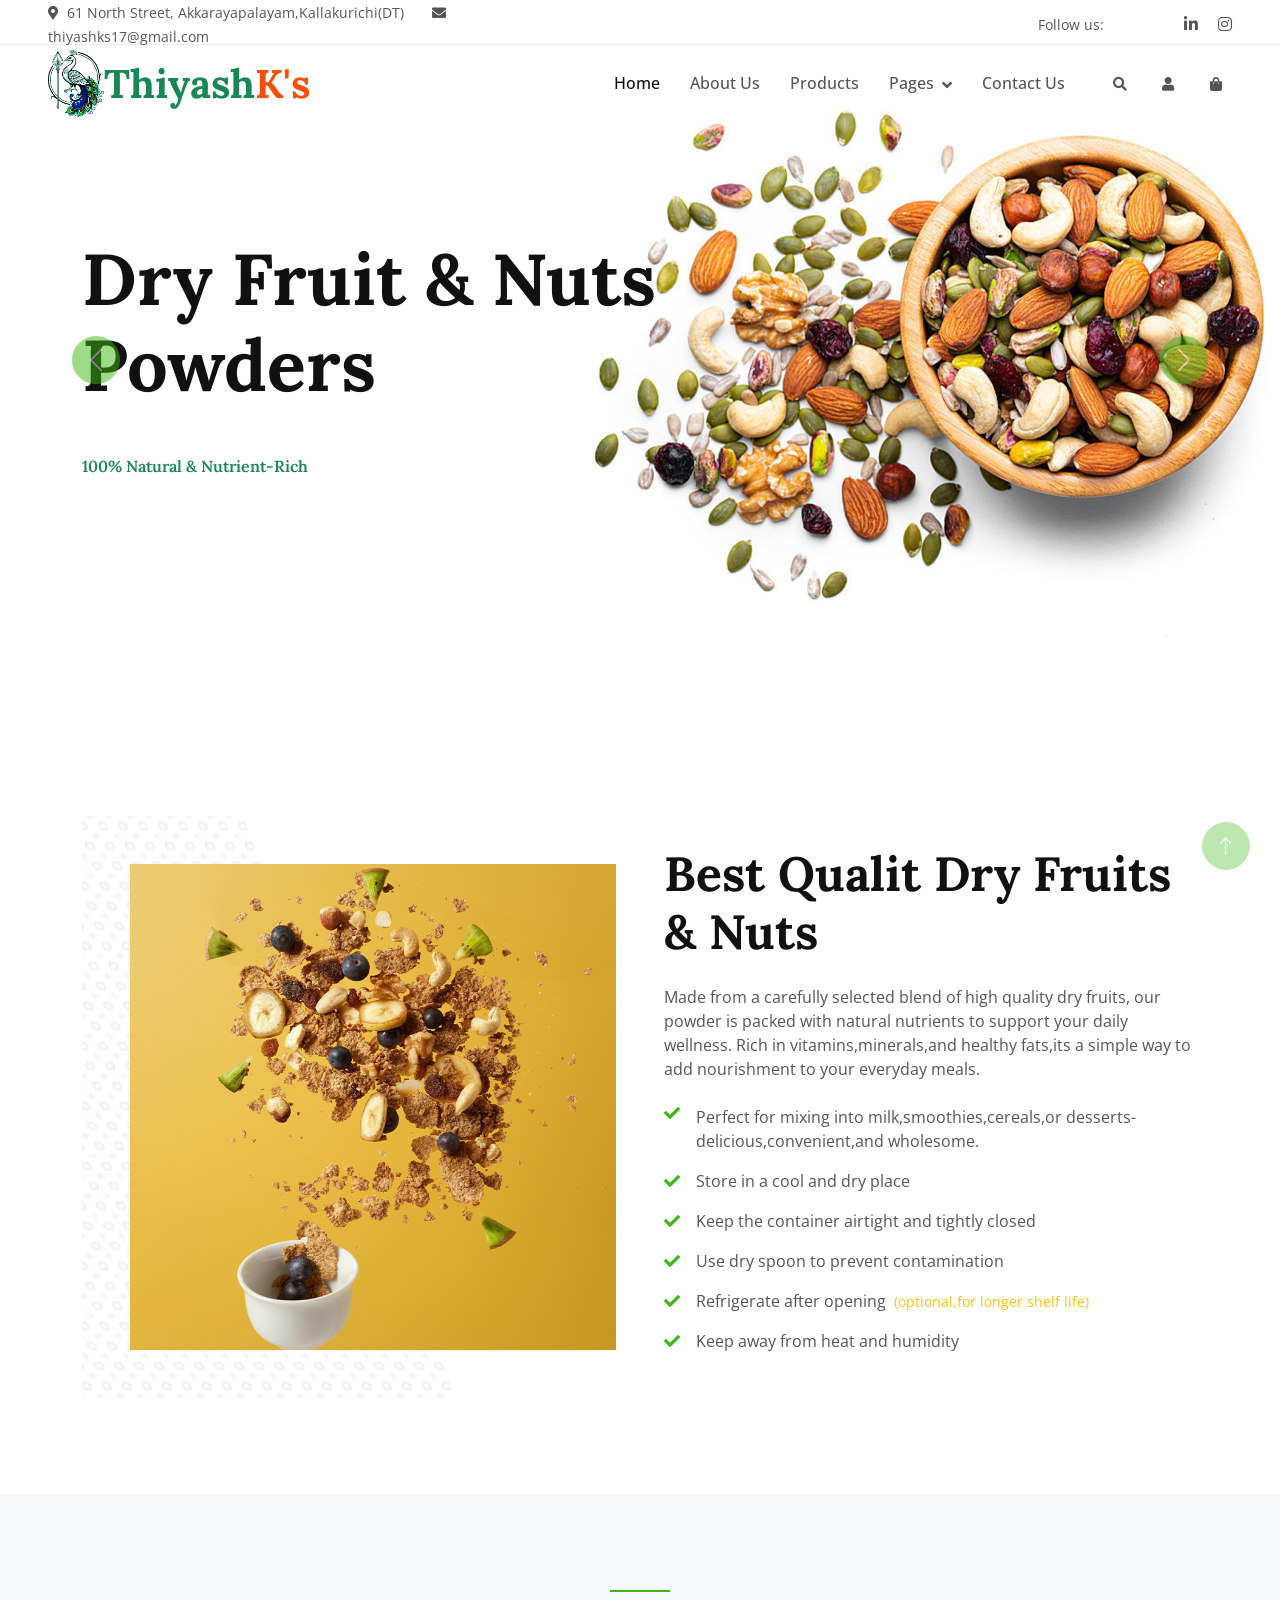
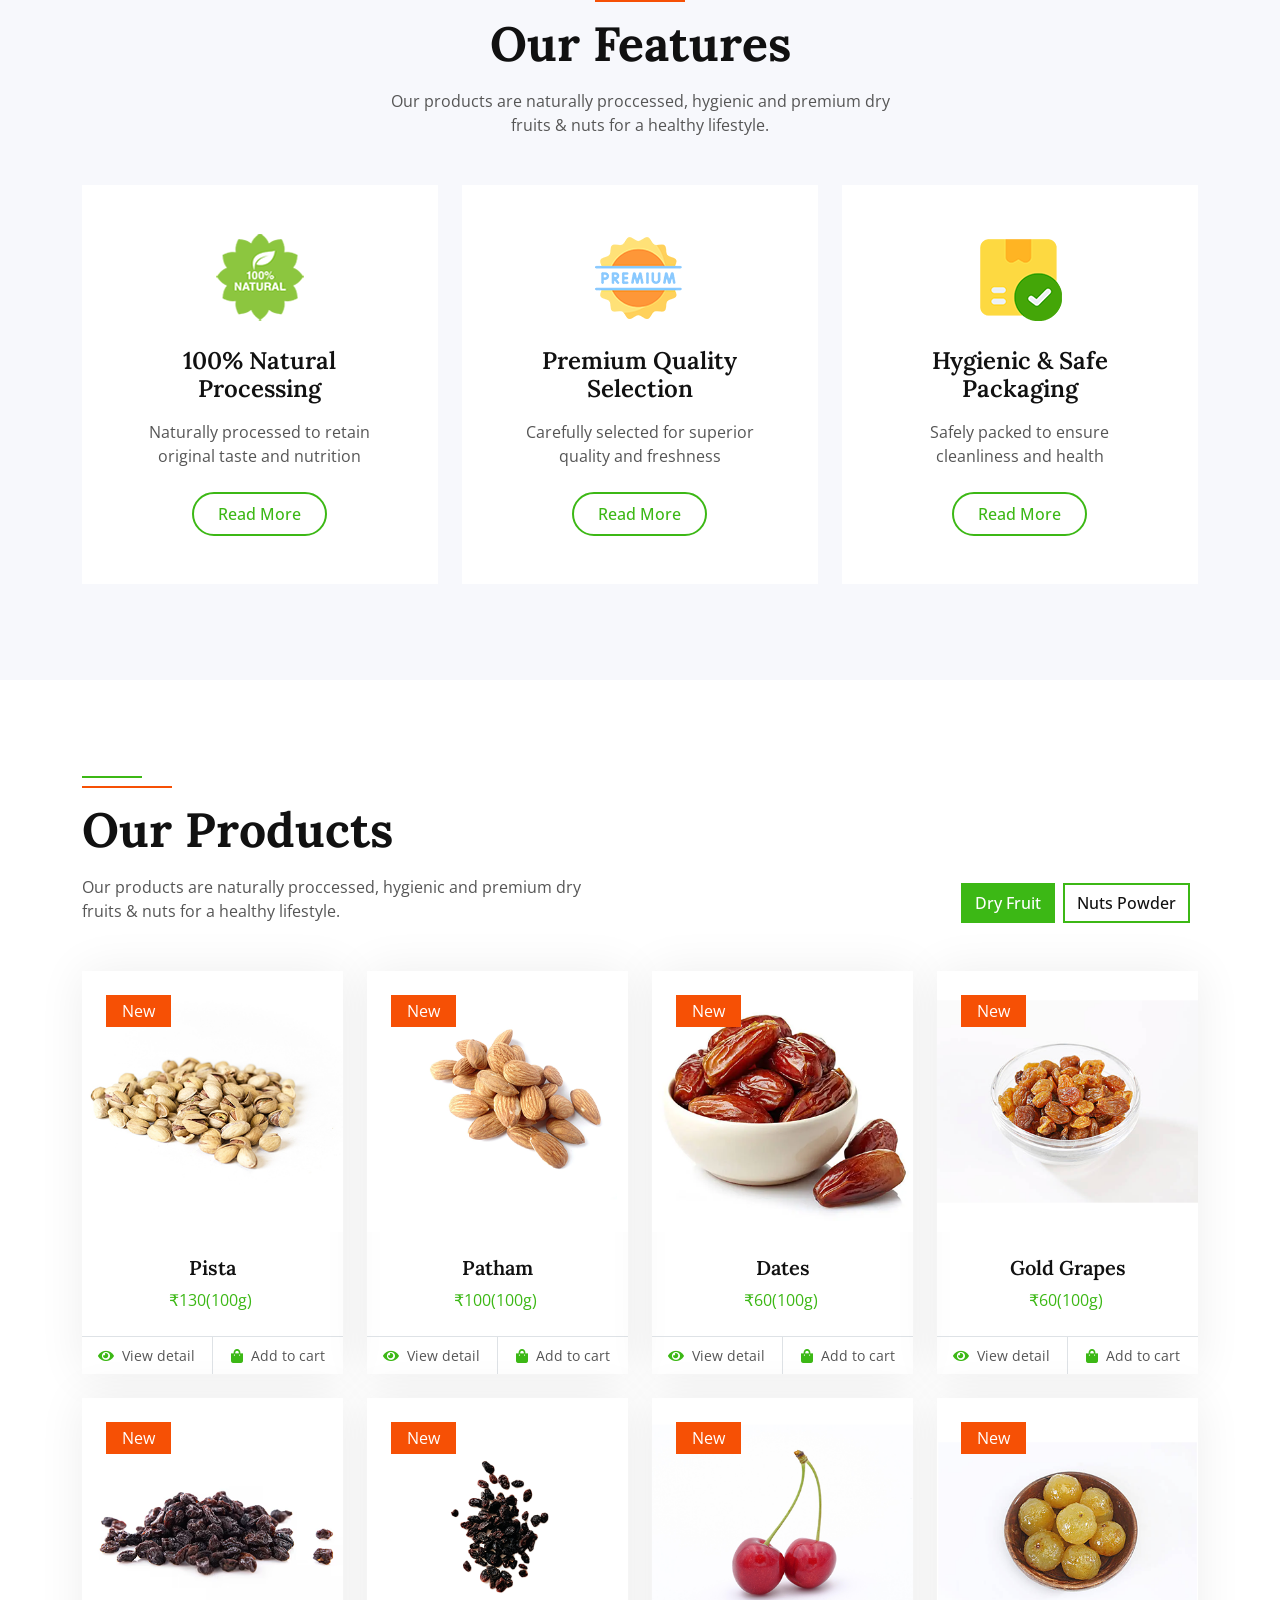
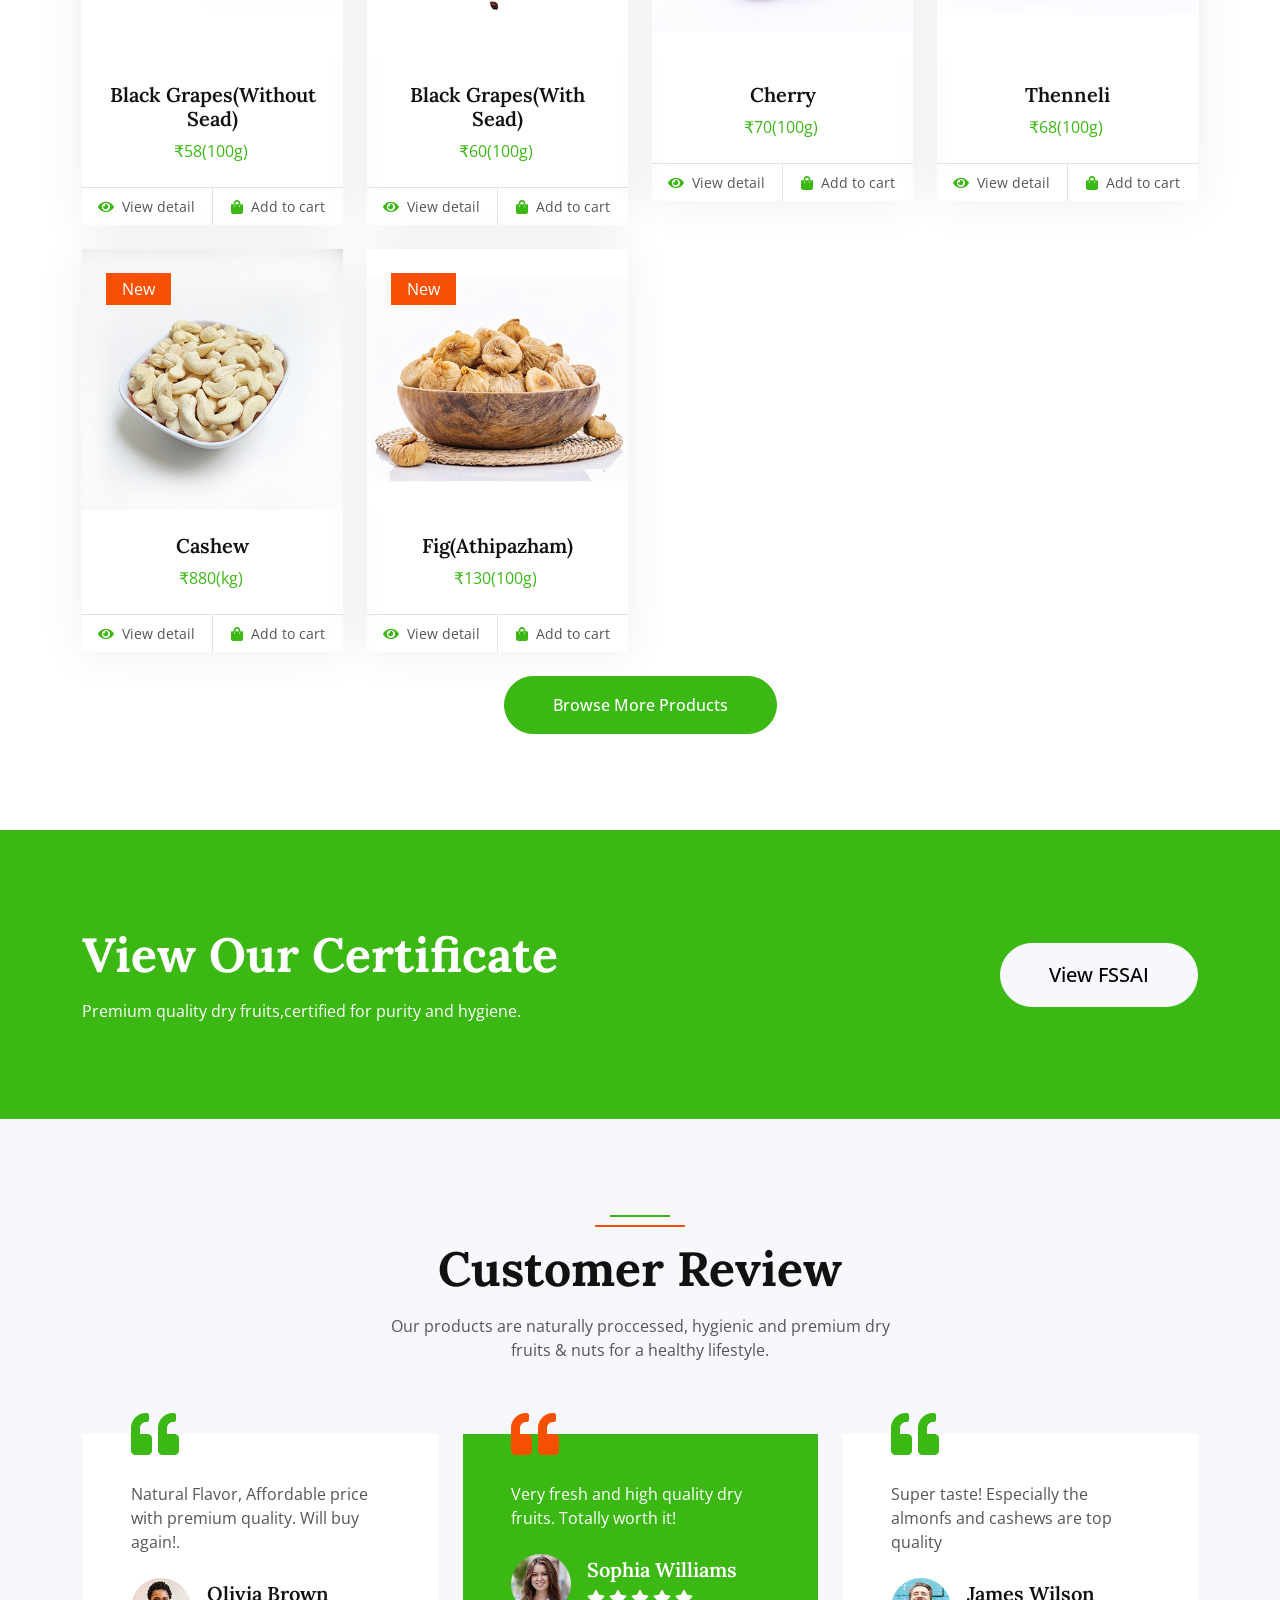
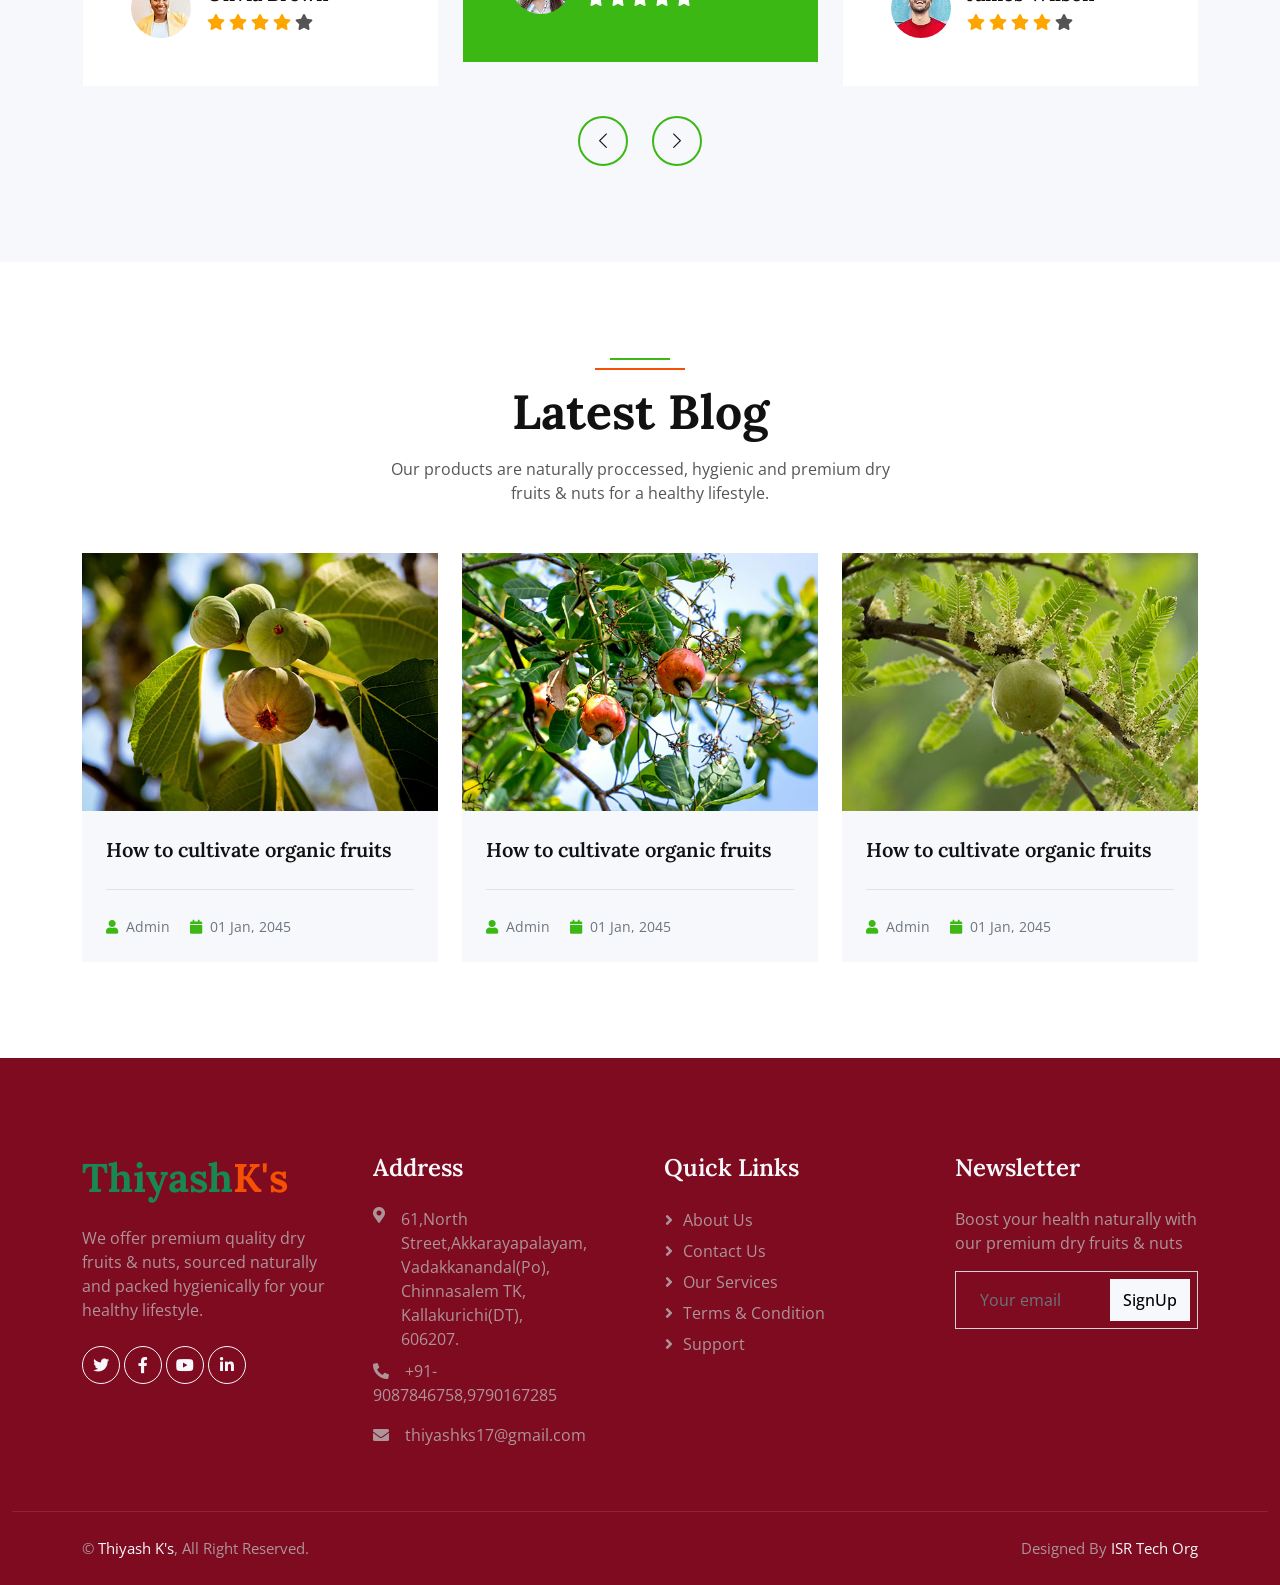
==== commit 963659b5: "Update index.html" ====
--- a/index.html
+++ b/index.html
@@ -50,8 +50,8 @@
             </div>
             <div class="col-lg-6 px-5 text-end">
                 <small>Follow us:</small>
-                <a class="text-body ms-3" href="https://wa.me/918056835816" style="color:green"><i class="fal fa-whatsapp"></i></a>
-                <a class="text-body ms-3" href="mailto:yourmail@gmail.com"><i class="fab fa-envelope "></i></a>
+                <a class="text-body ms-3" href="https://wa.me/918056835816" ><i class="fal fa-whatsapp"></i></a>
+                <a class="text-body ms-3" href="mailto:thiyashks1729@gmail.com"><i class="fal fa-envelope "></i></a>
                 <a class="text-body ms-3" href=""><i class="fab fa-linkedin-in"></i></a>
                 <a class="text-body ms-3" href="https://www.instagram.com/thiyash_1729?igsh=MnYzenU5OGM0MTlv"><i class="fab fa-instagram"></i></a>
             </div>
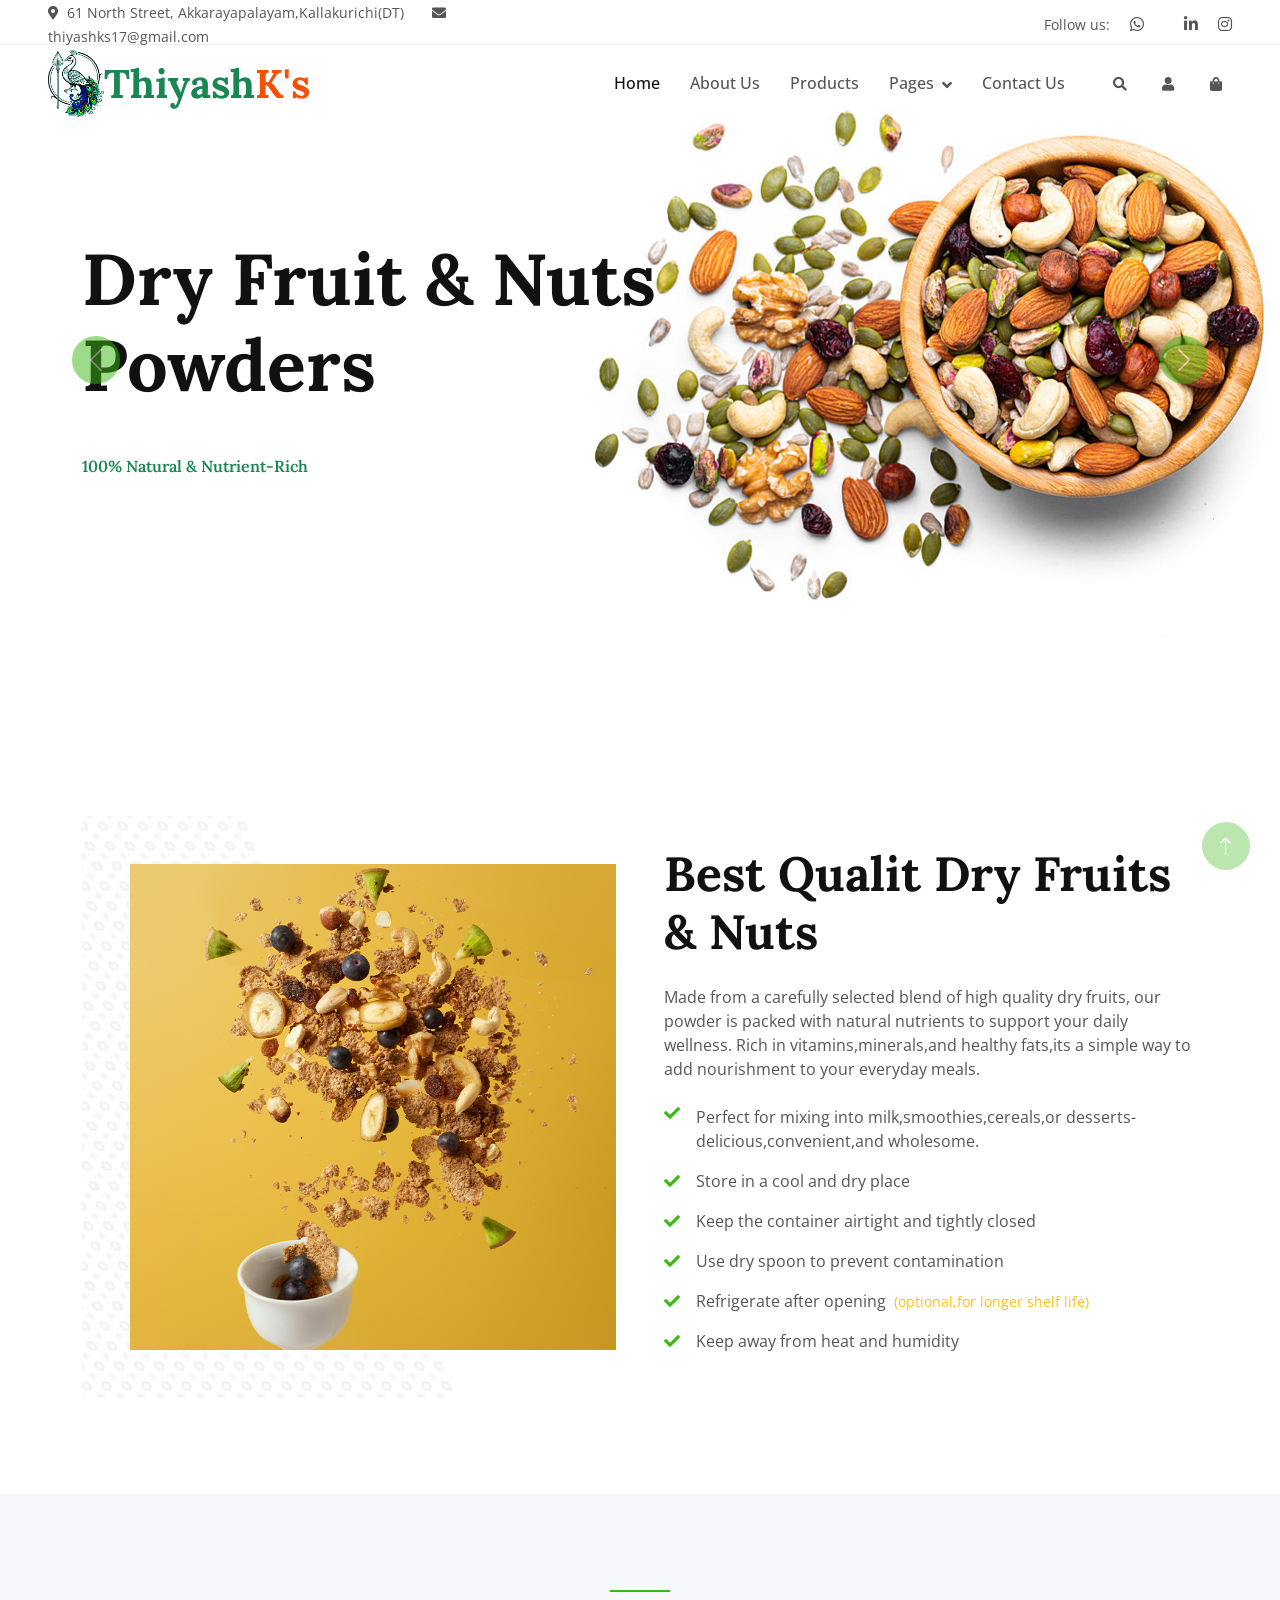
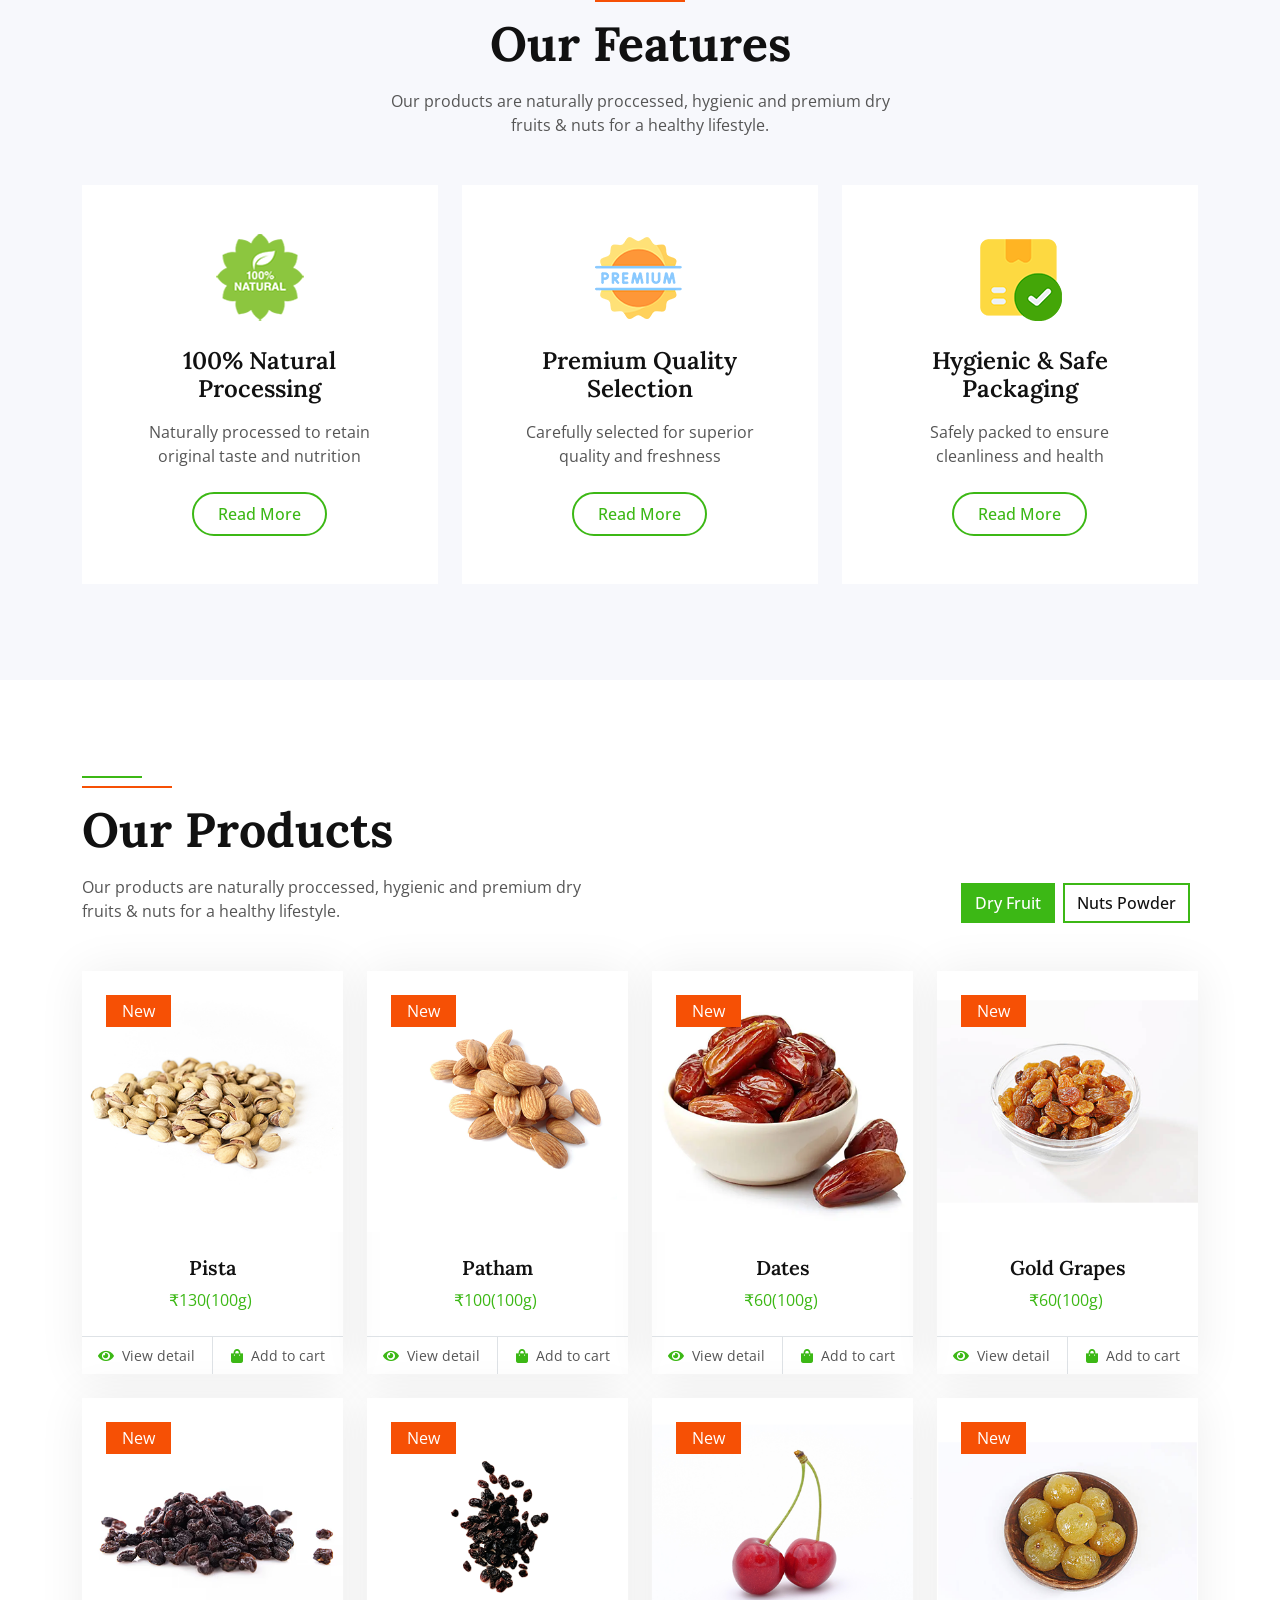
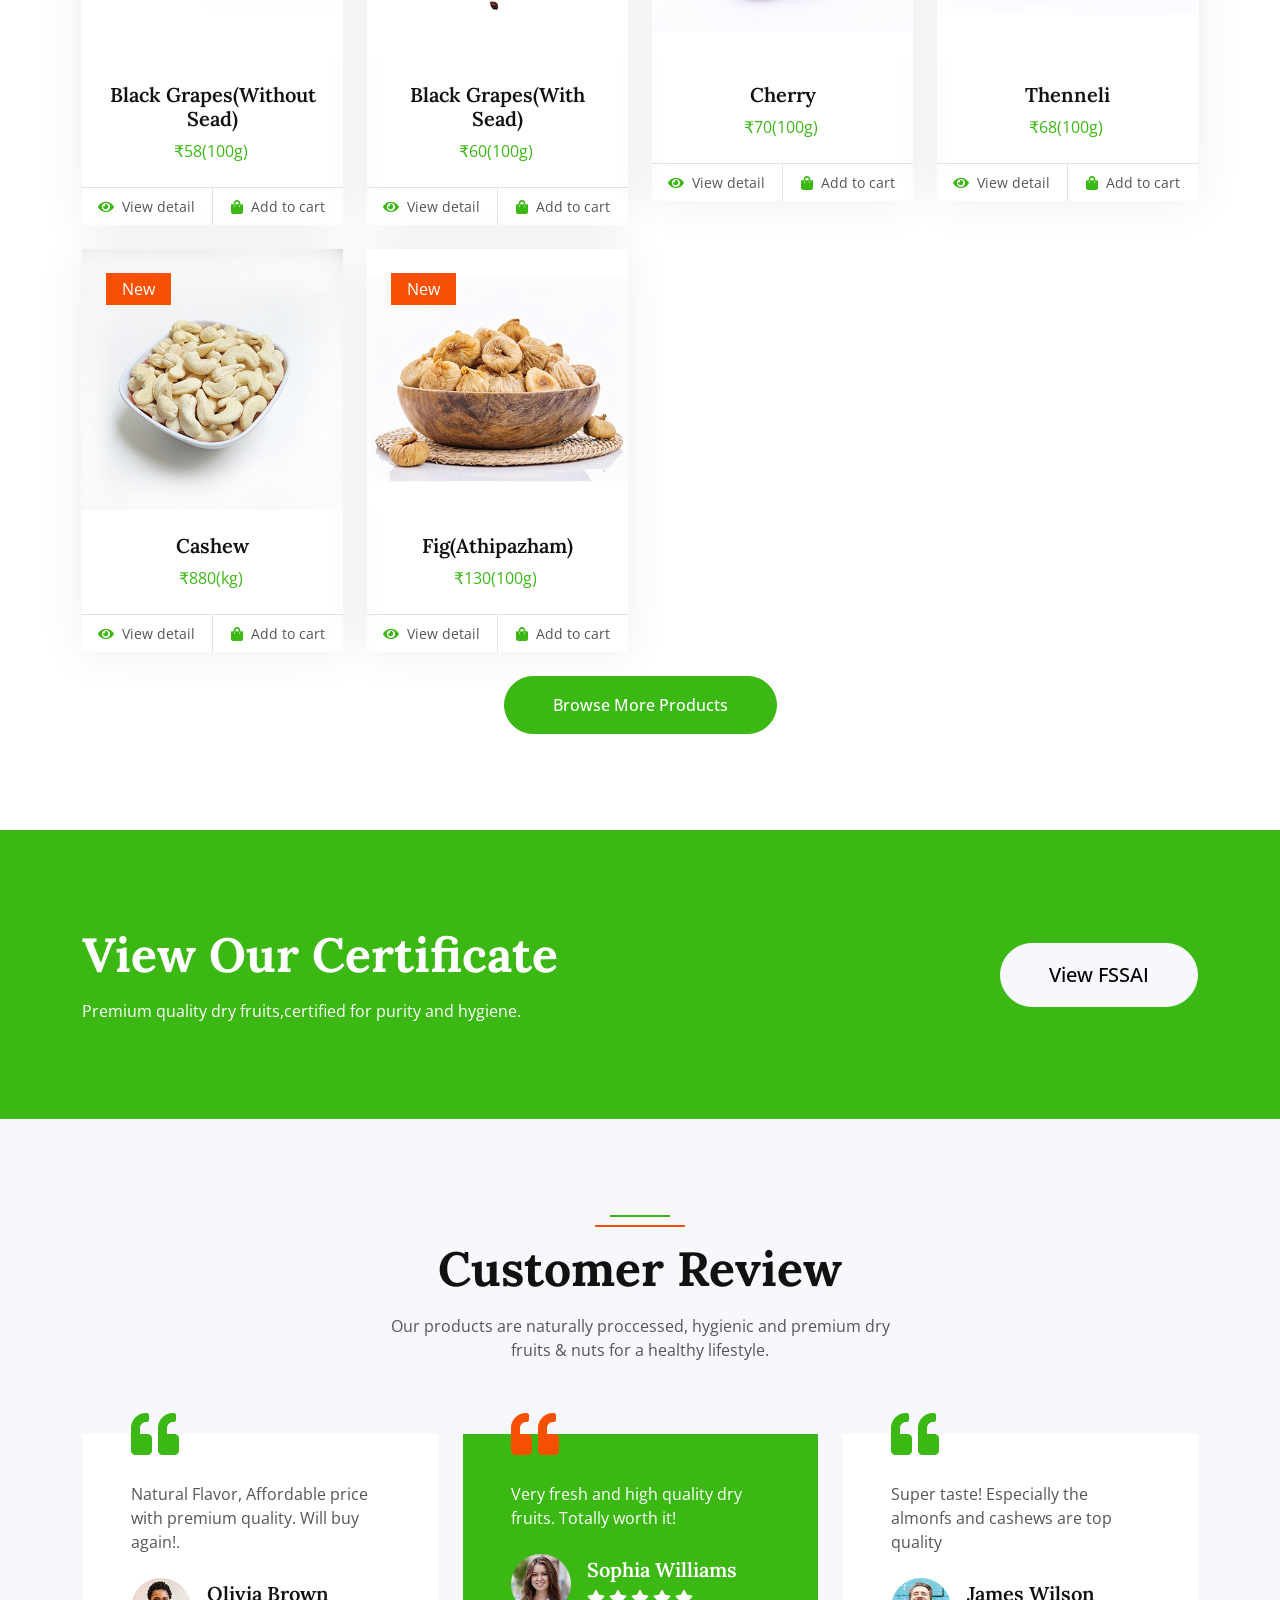
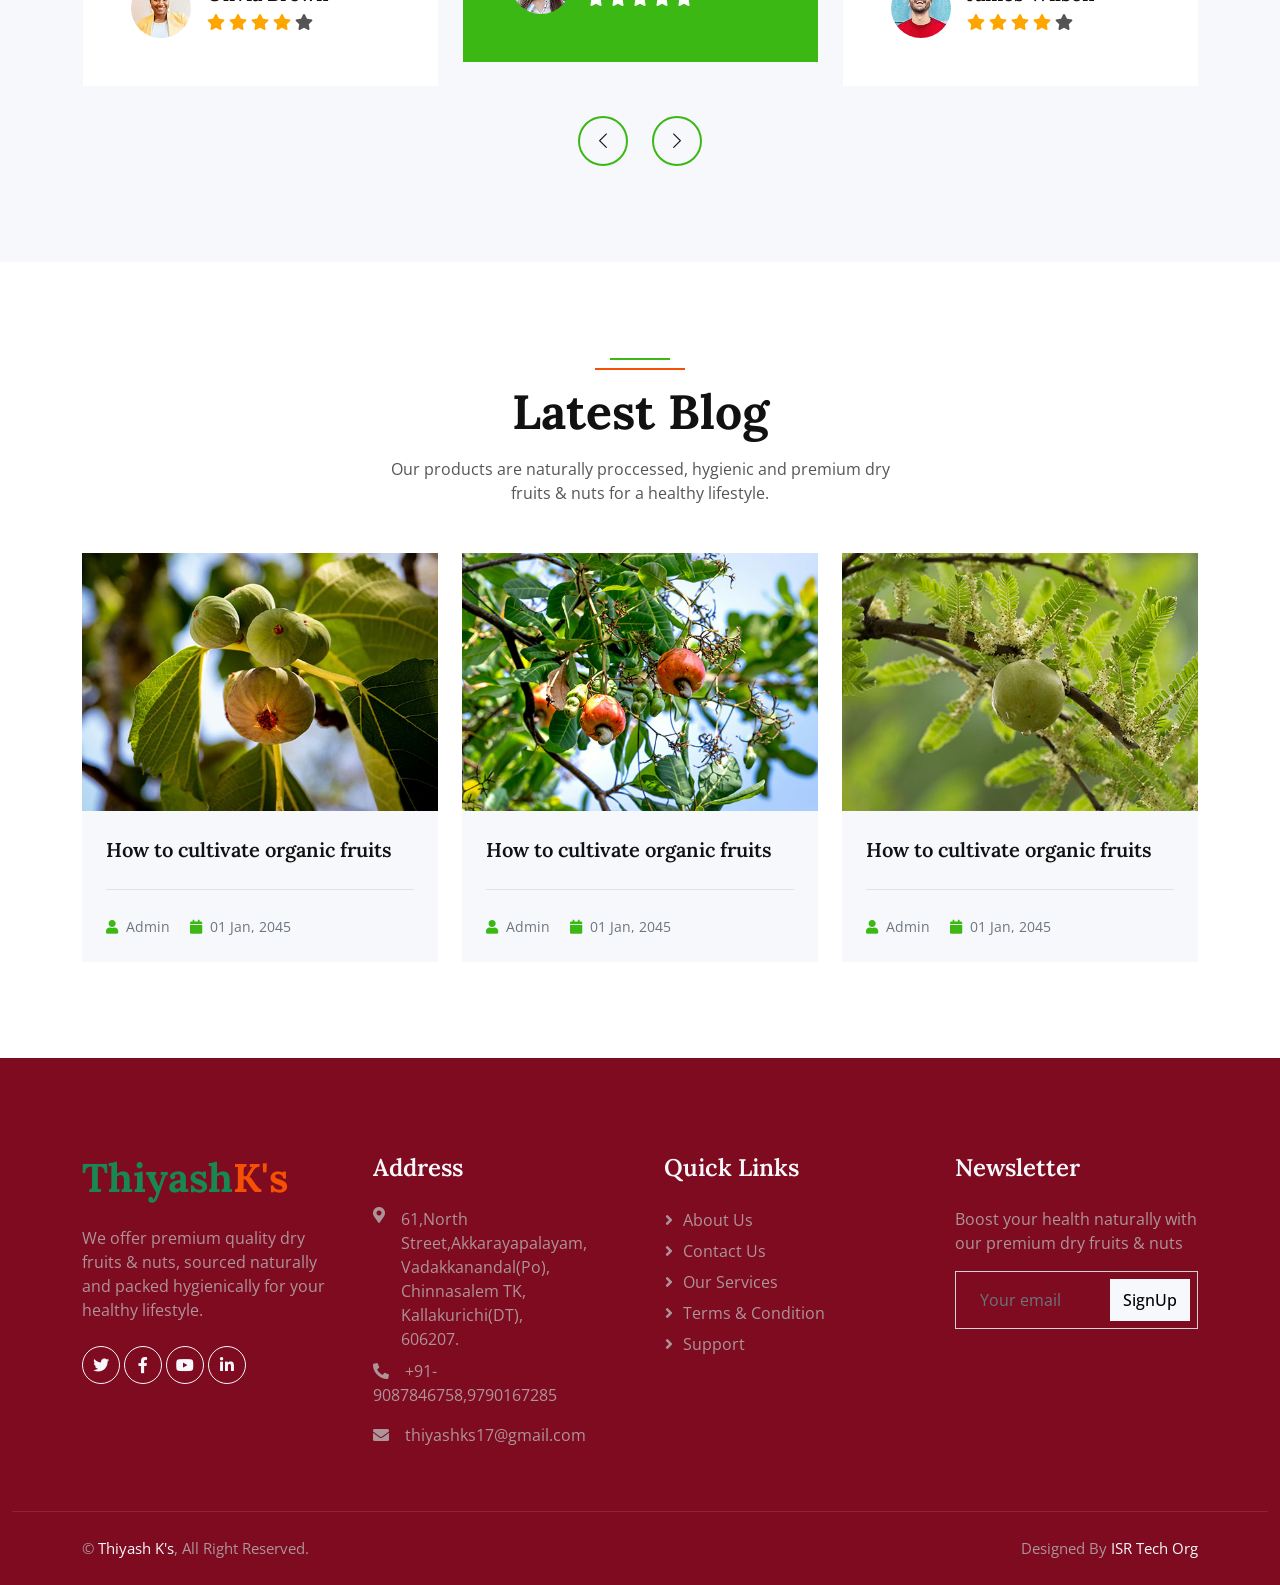
==== commit 8841ed20: "Update index.html" ====
--- a/index.html
+++ b/index.html
@@ -50,8 +50,8 @@
             </div>
             <div class="col-lg-6 px-5 text-end">
                 <small>Follow us:</small>
-                <a class="text-body ms-3" href="https://wa.me/918056835816" ><i class="fal fa-whatsapp"></i></a>
-                <a class="text-body ms-3" href="mailto:thiyashks1729@gmail.com"><i class="fal fa-envelope "></i></a>
+                <a class="text-body ms-3" href="https://wa.me/918056835816"><i class="fab fa-whatsapp"></i></a>
+                <a class="text-body ms-3" href=""><i class="fab fa-gmail"></i></a>
                 <a class="text-body ms-3" href=""><i class="fab fa-linkedin-in"></i></a>
                 <a class="text-body ms-3" href="https://www.instagram.com/thiyash_1729?igsh=MnYzenU5OGM0MTlv"><i class="fab fa-instagram"></i></a>
             </div>
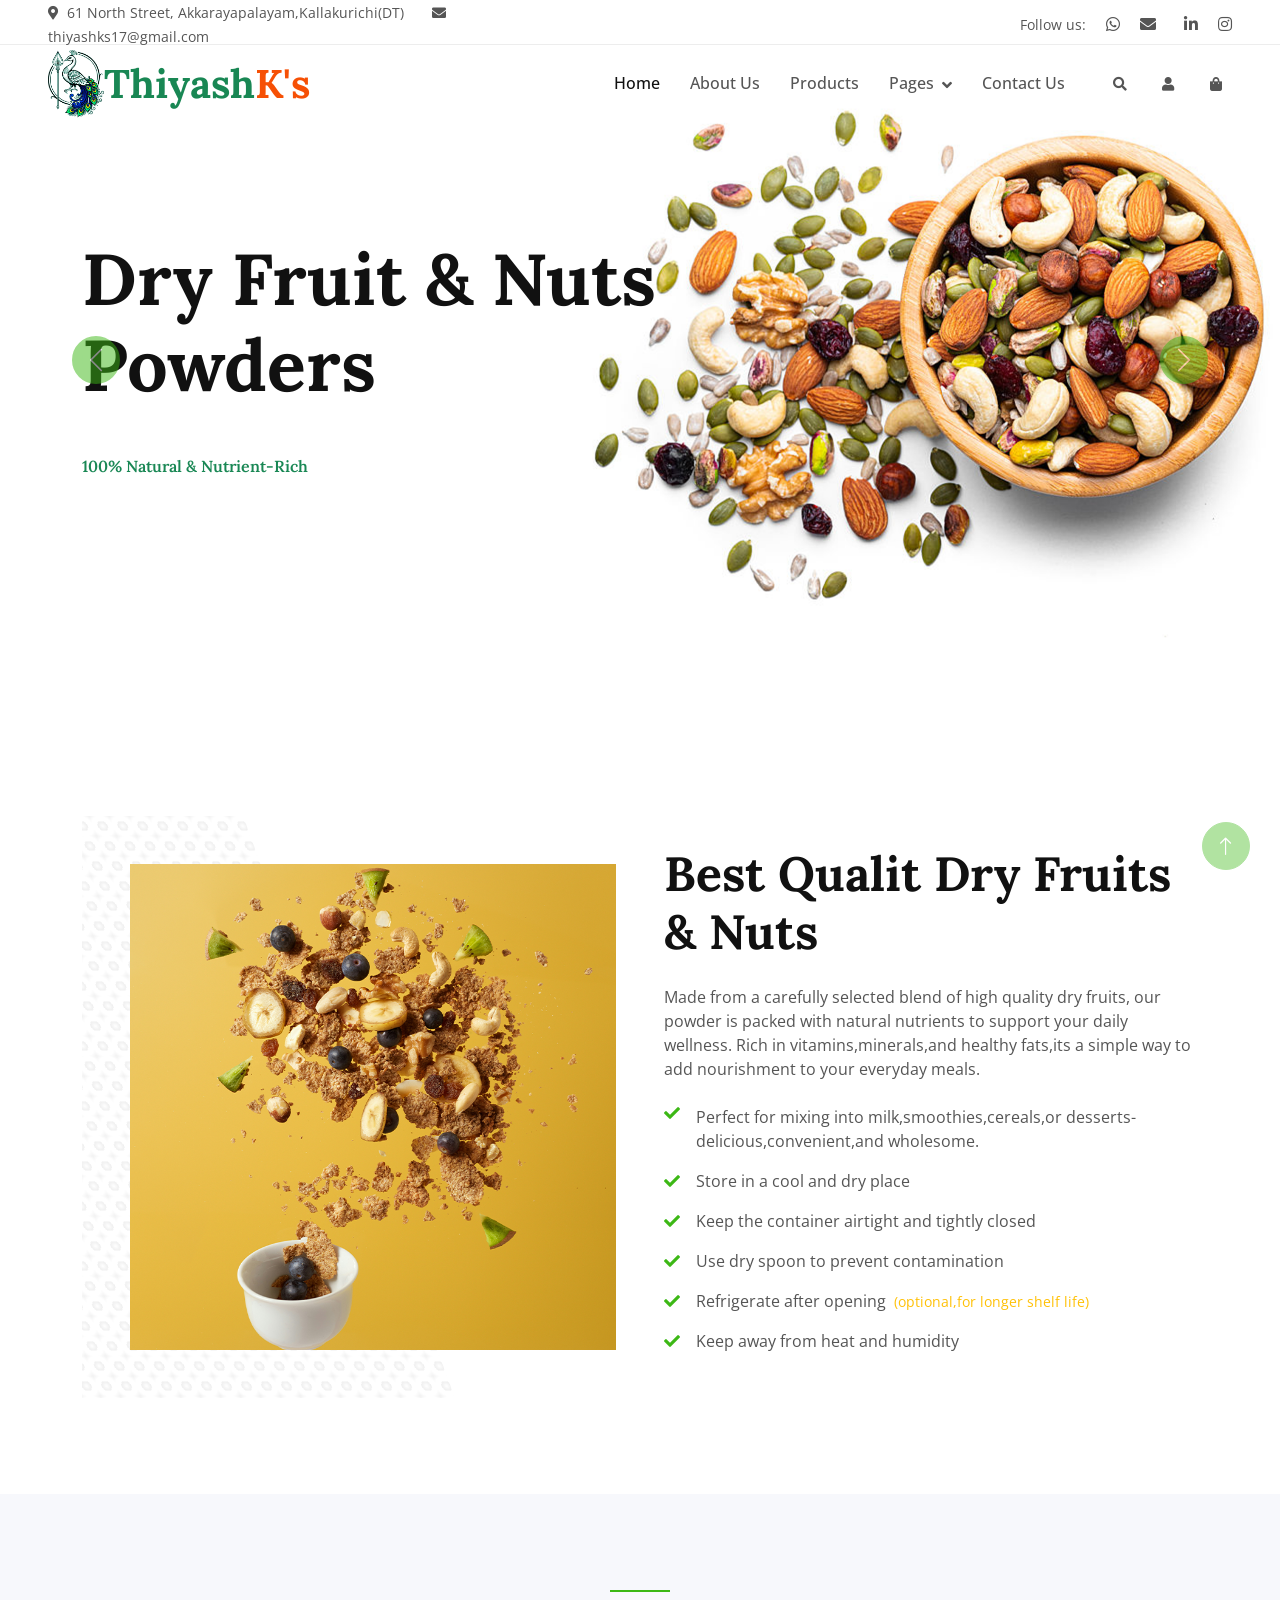
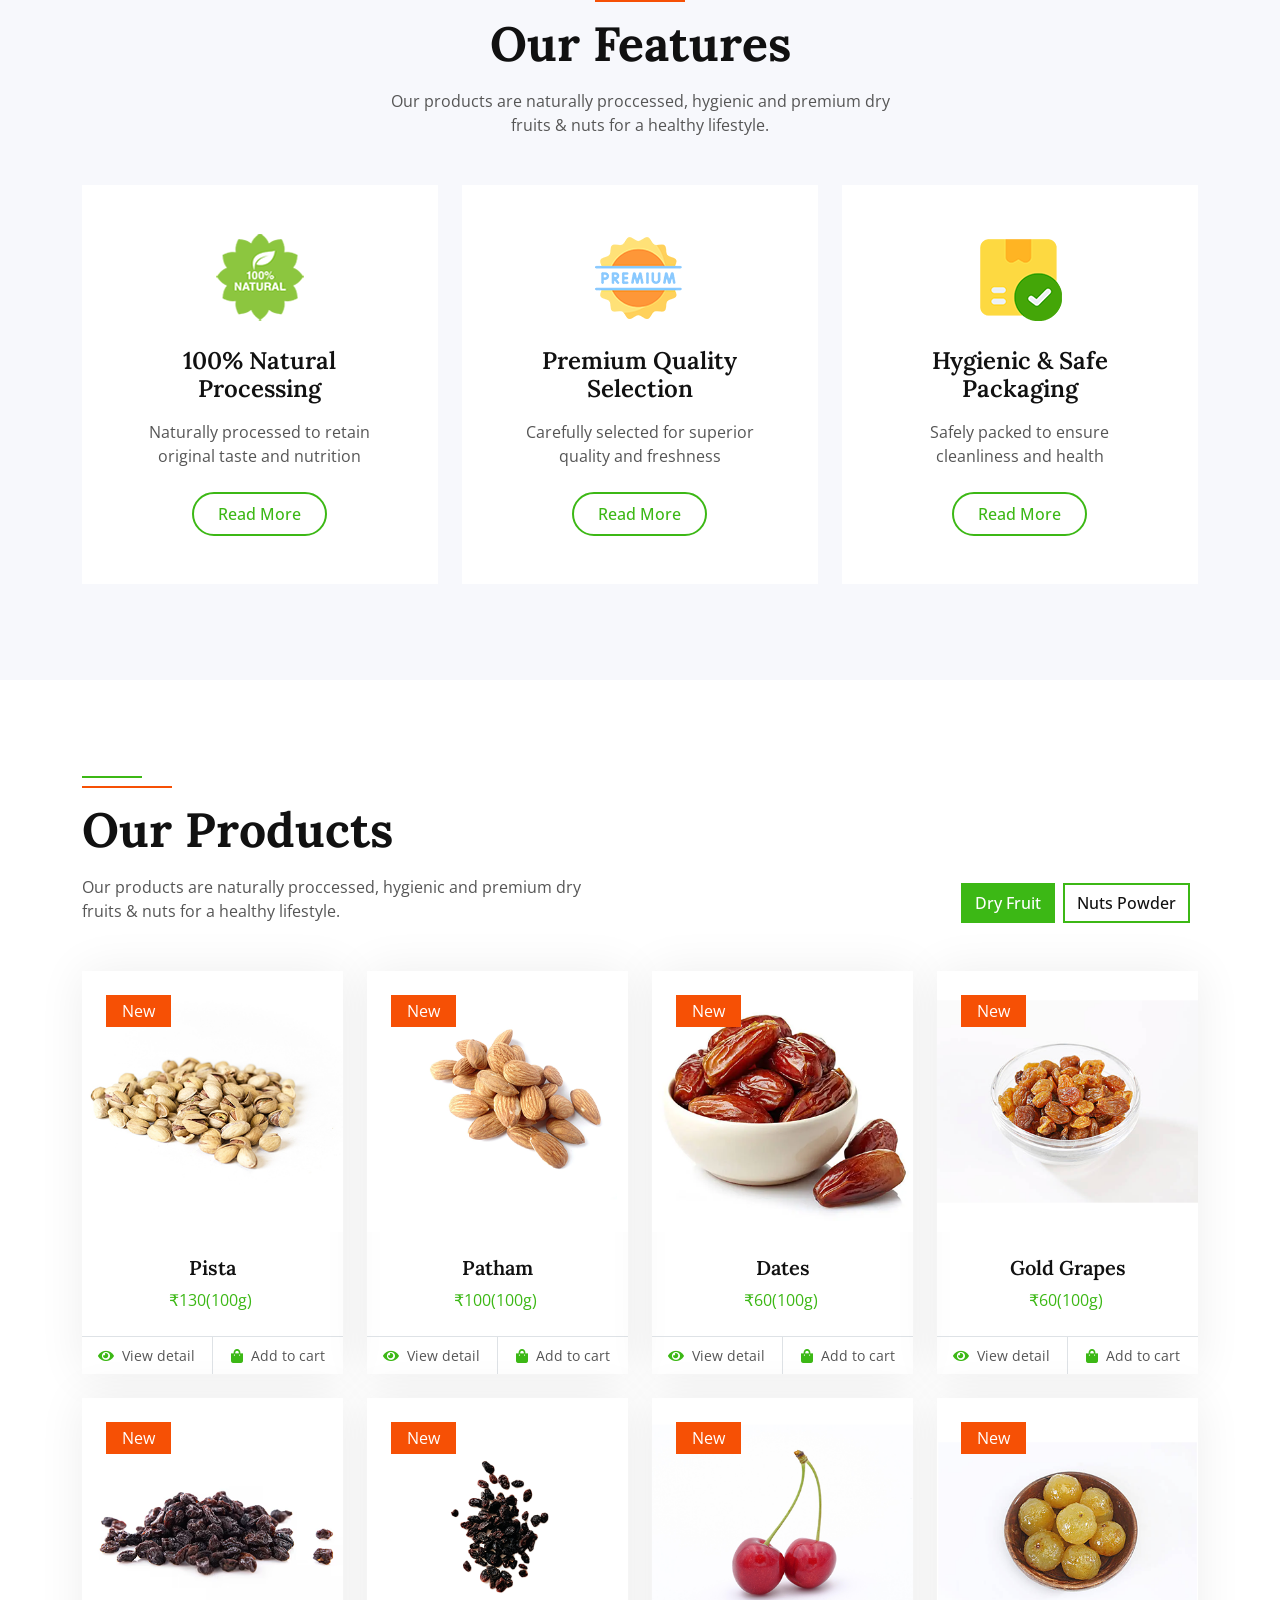
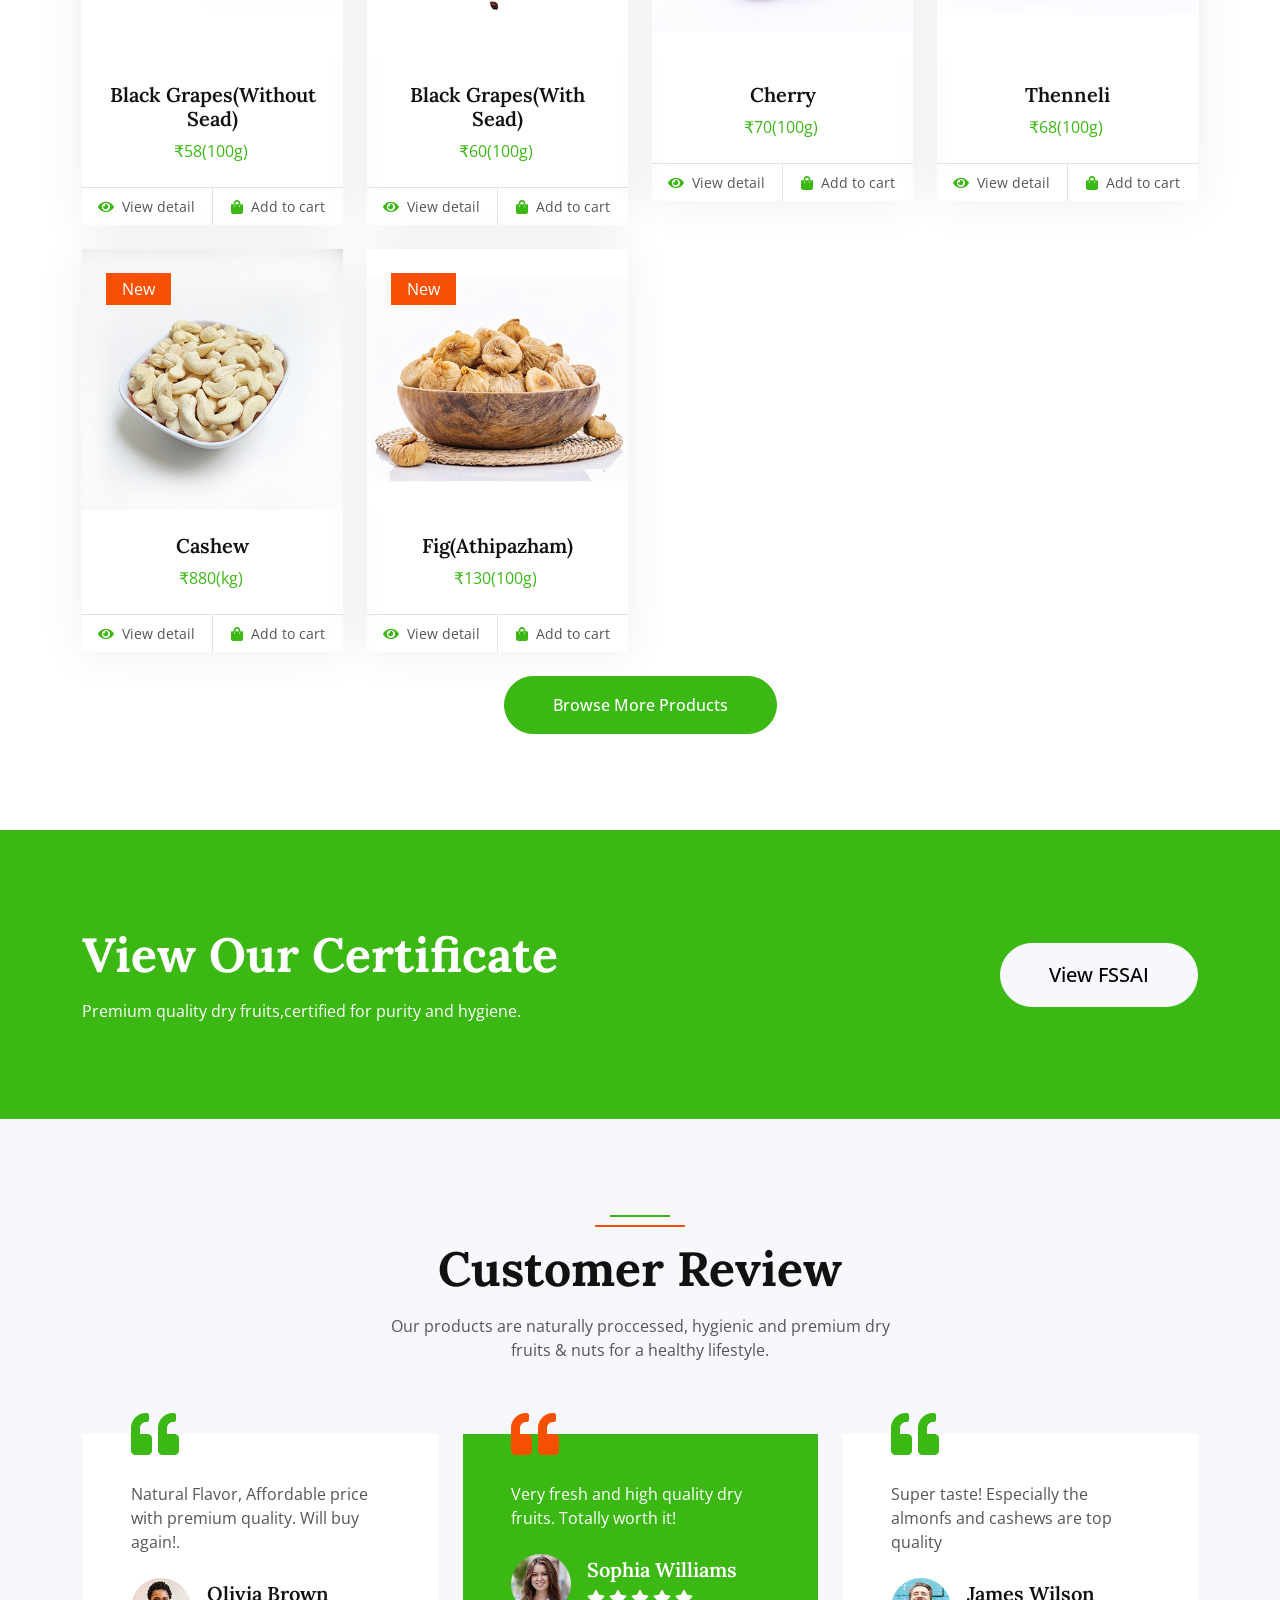
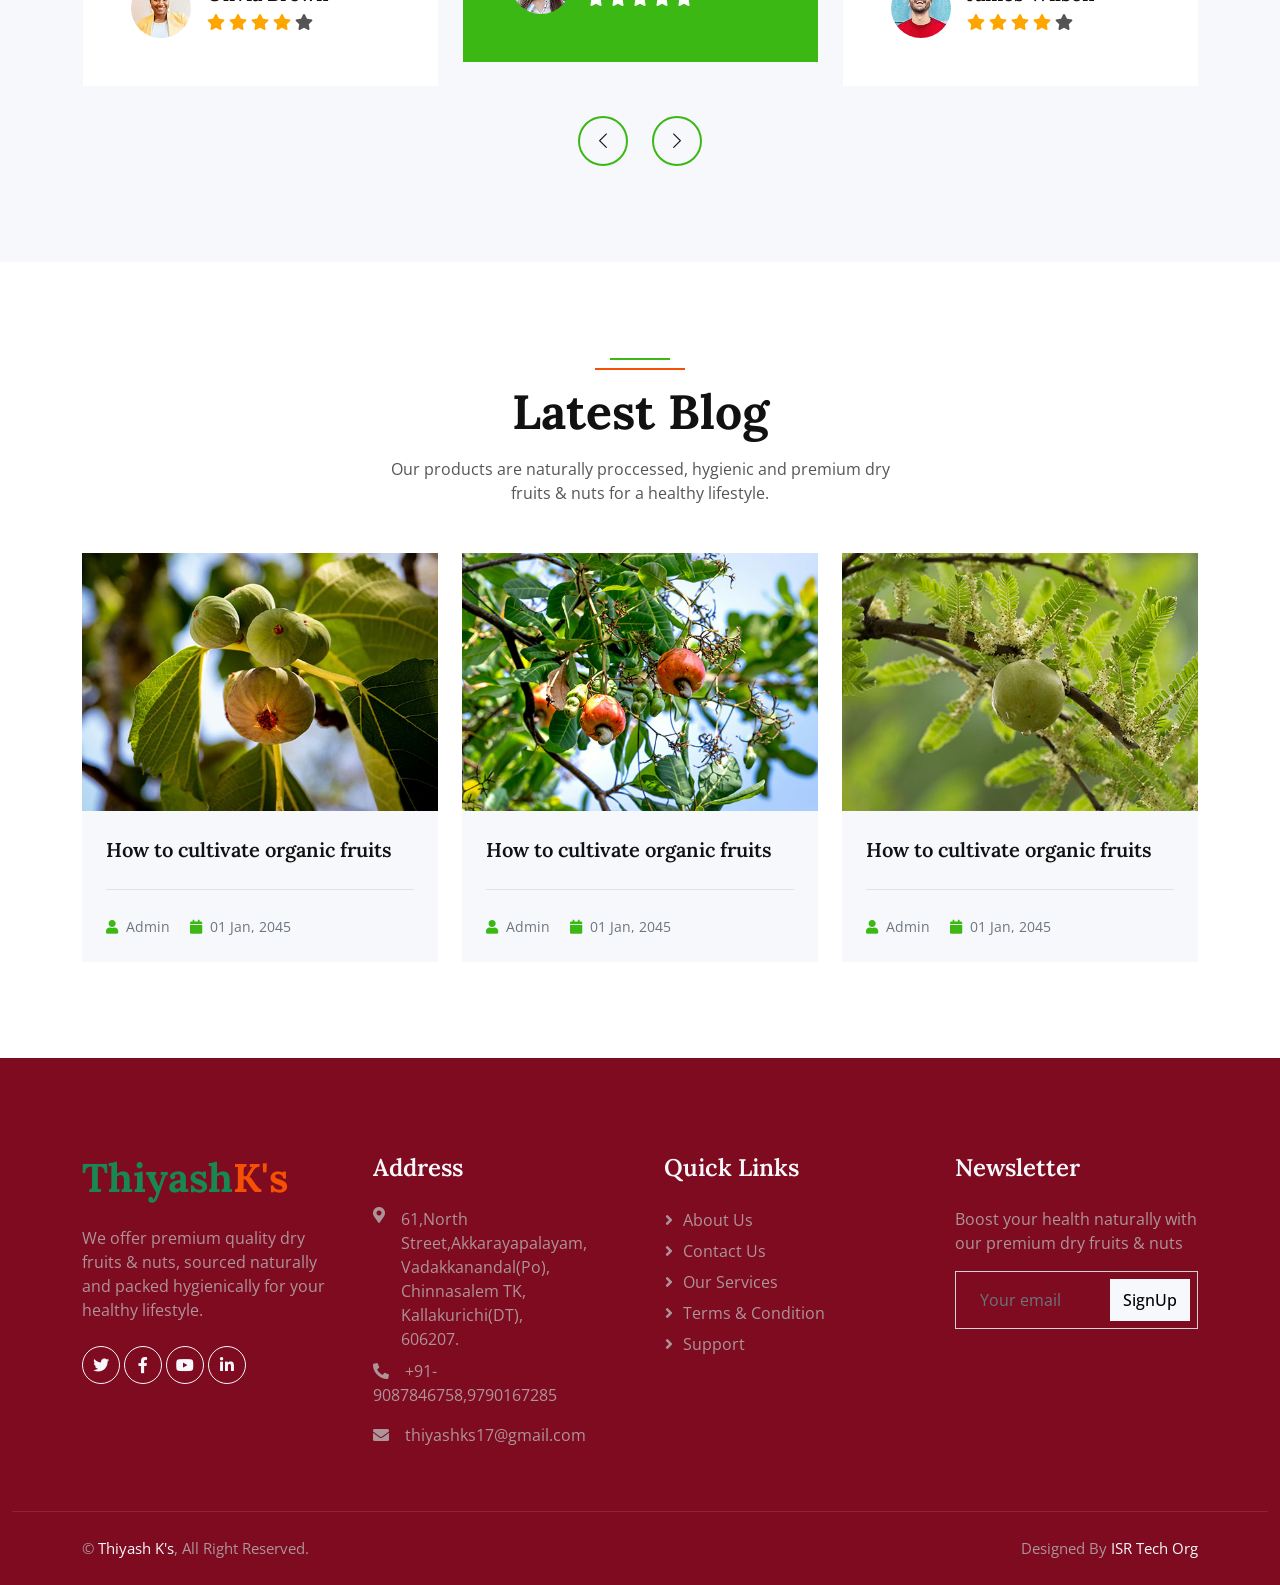
==== commit 88c69570: "Update index.html" ====
--- a/index.html
+++ b/index.html
@@ -51,7 +51,7 @@
             <div class="col-lg-6 px-5 text-end">
                 <small>Follow us:</small>
                 <a class="text-body ms-3" href="https://wa.me/918056835816"><i class="fab fa-whatsapp"></i></a>
-                <a class="text-body ms-3" href=""><i class="fab fa-gmail"></i></a>
+                <a class="text-body ms-3" href="mailto:thiyashks1729@gmail.com"><i class="fa fa-envelope me-2"></i></a>
                 <a class="text-body ms-3" href=""><i class="fab fa-linkedin-in"></i></a>
                 <a class="text-body ms-3" href="https://www.instagram.com/thiyash_1729?igsh=MnYzenU5OGM0MTlv"><i class="fab fa-instagram"></i></a>
             </div>
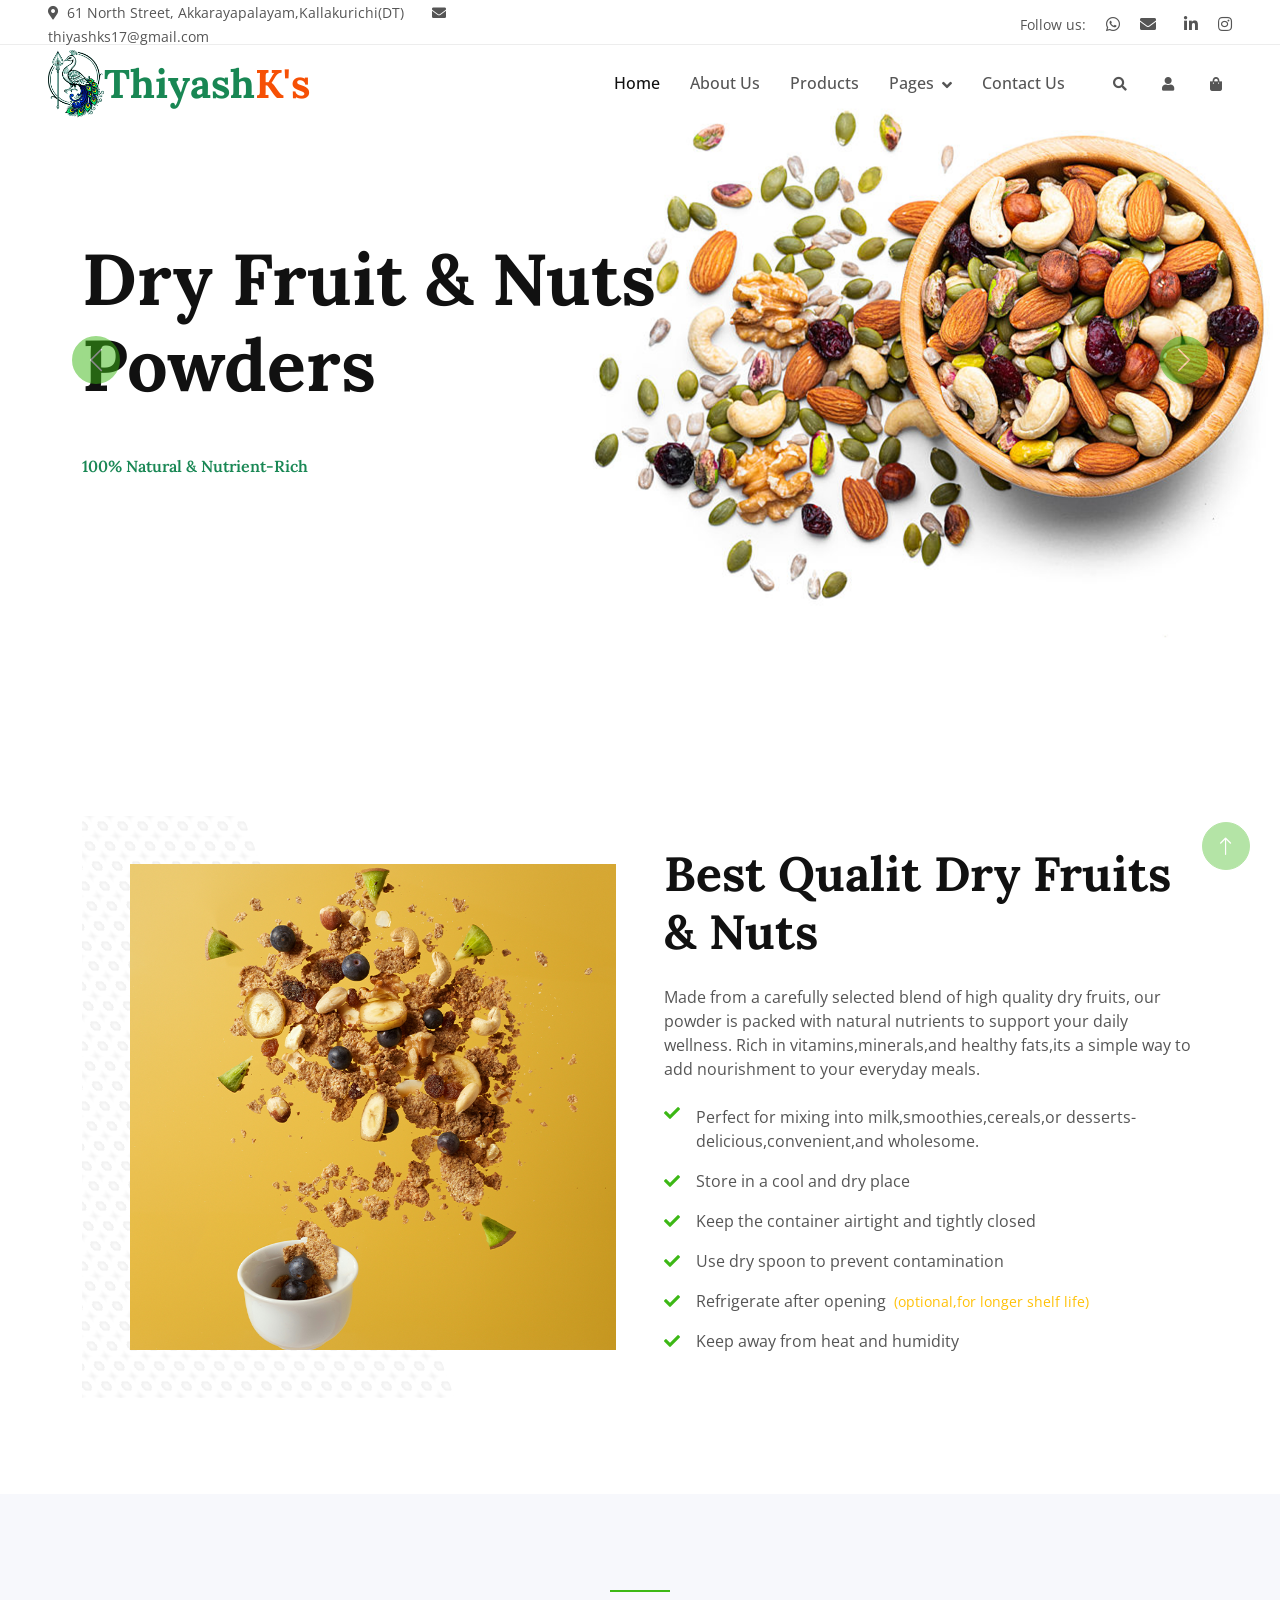
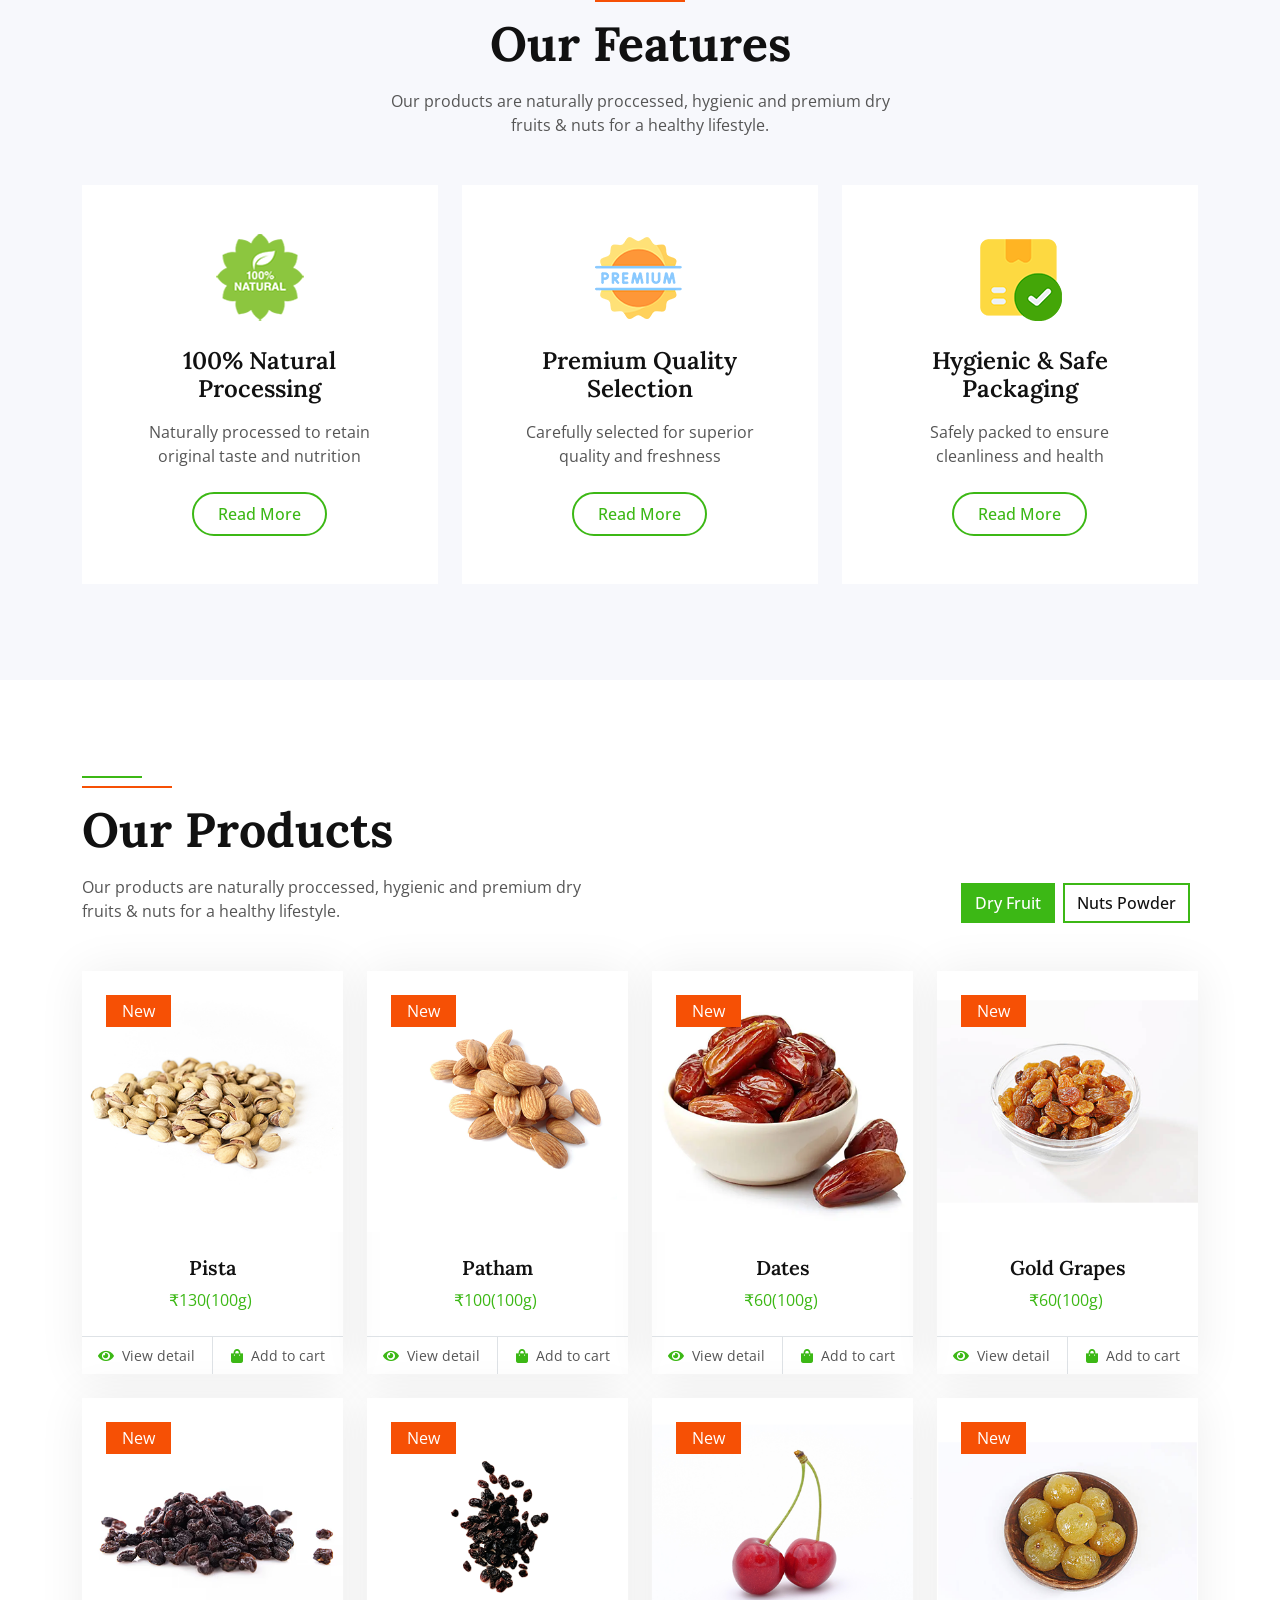
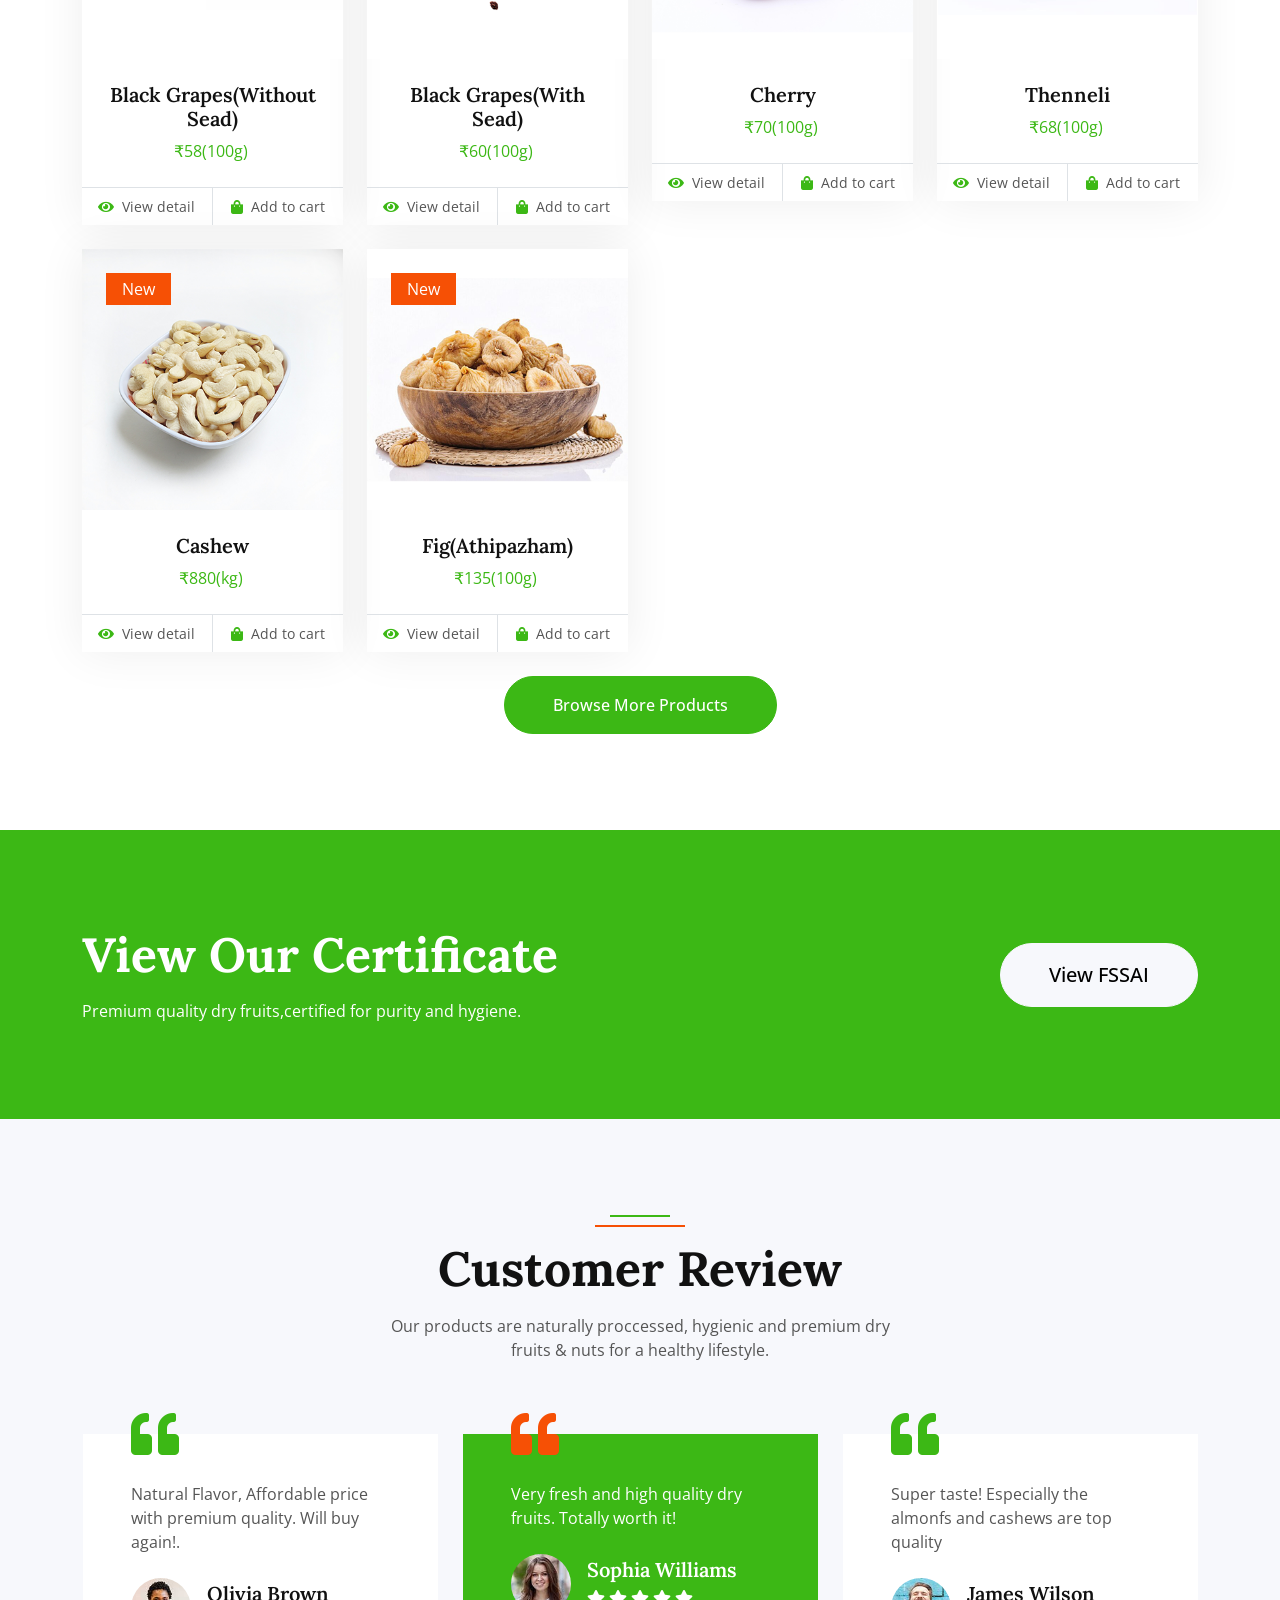
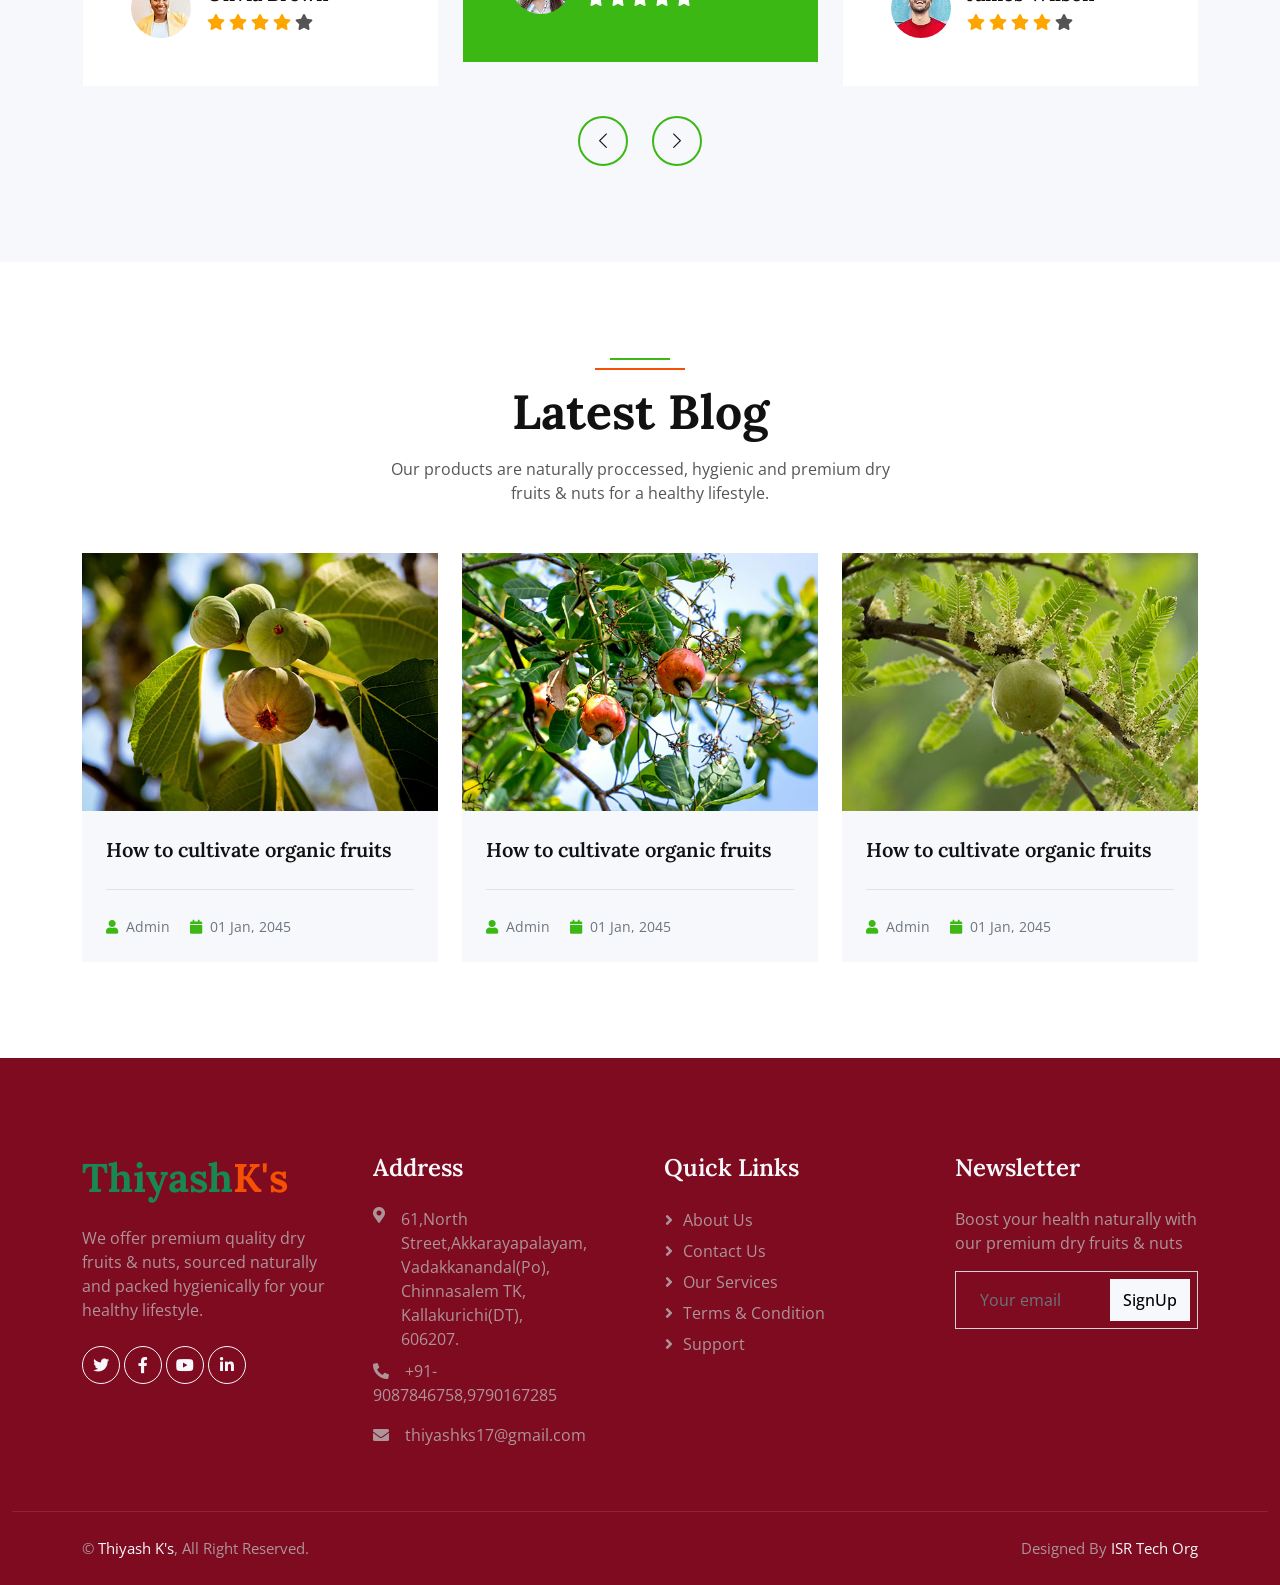
==== commit a72a16b0: "Updateproduct details" ====
--- a/index.html
+++ b/index.html
@@ -478,7 +478,7 @@
                                 </div>
                                 <div class="text-center p-4">
                                     <a class="d-block h5 mb-2" href="">Fig(Athipazham)</a>
-                                    <span class="text-primary me-1">₹130(100g)</span>
+                                    <span class="text-primary me-1">₹135(100g)</span>
                                     <!-- <span class="text-body text-decoration-line-through">$29.00</span> -->
                                 </div>
                                 <div class="d-flex border-top">
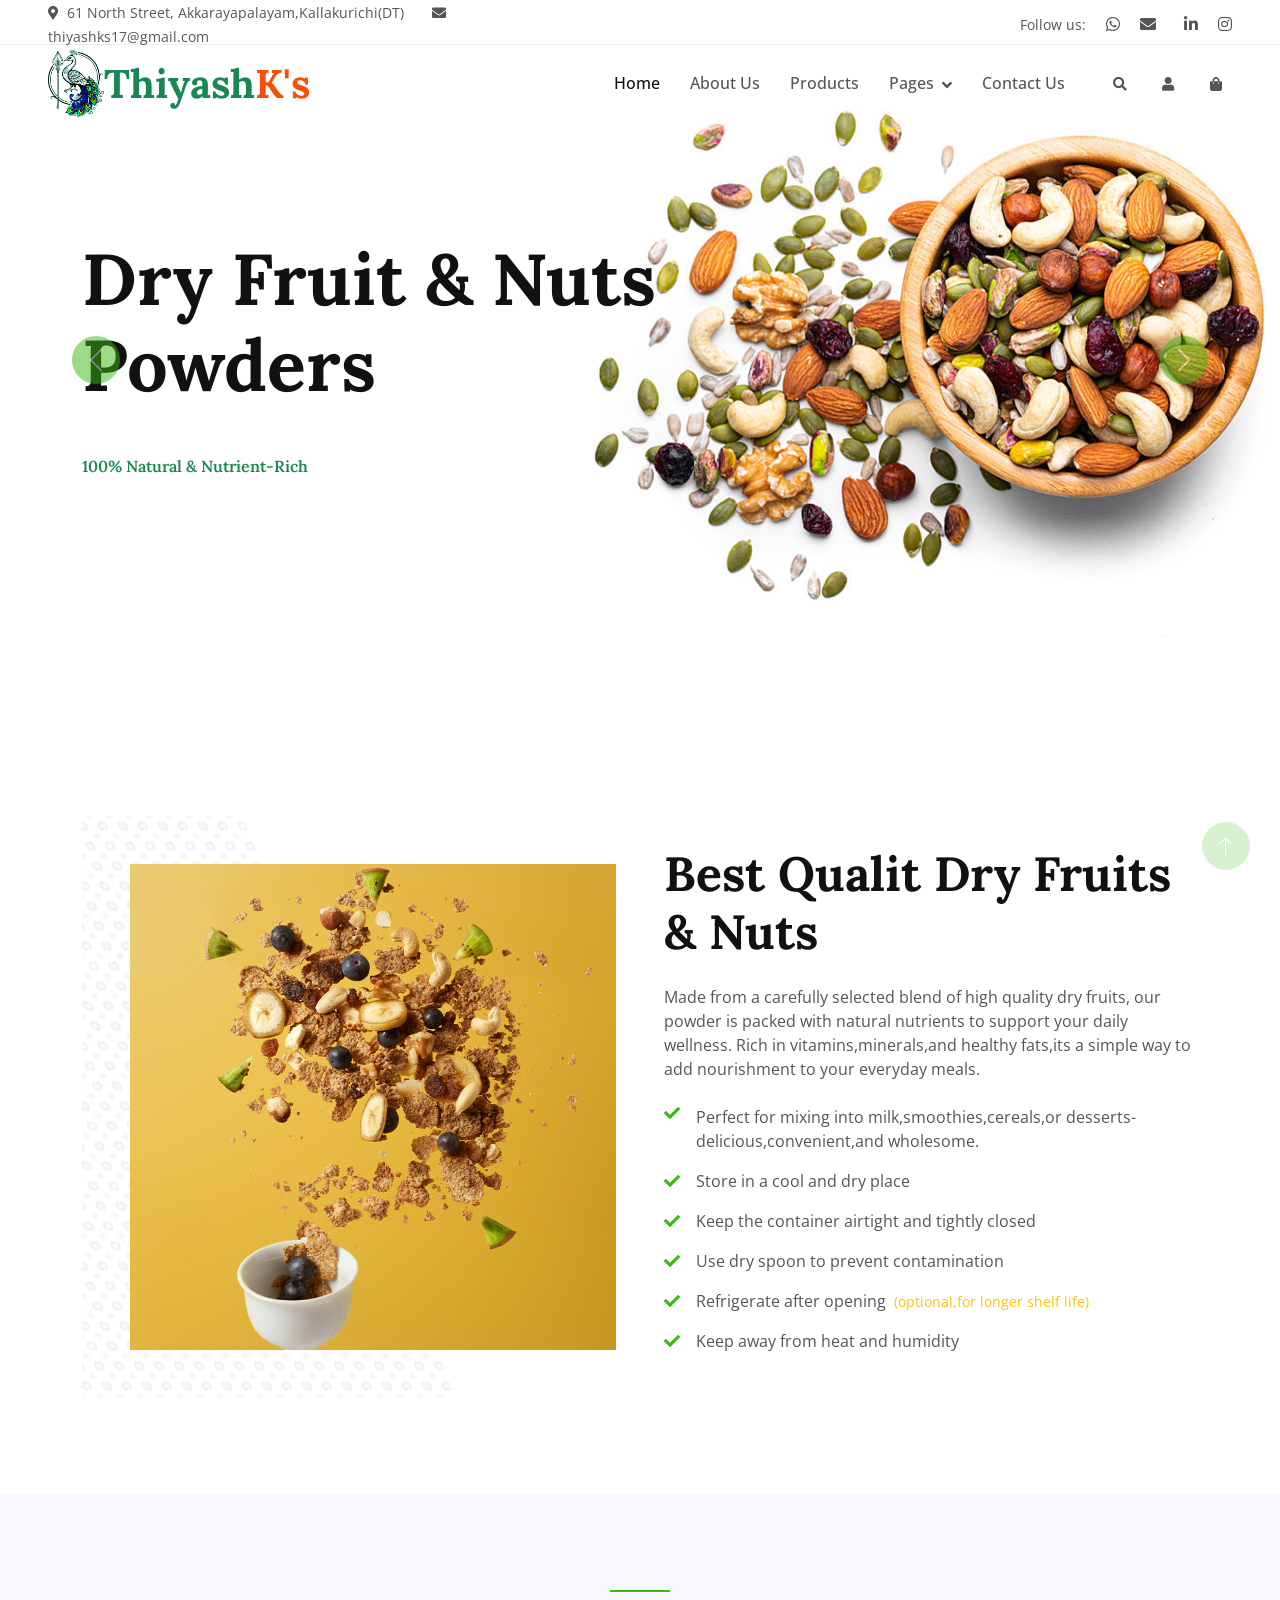
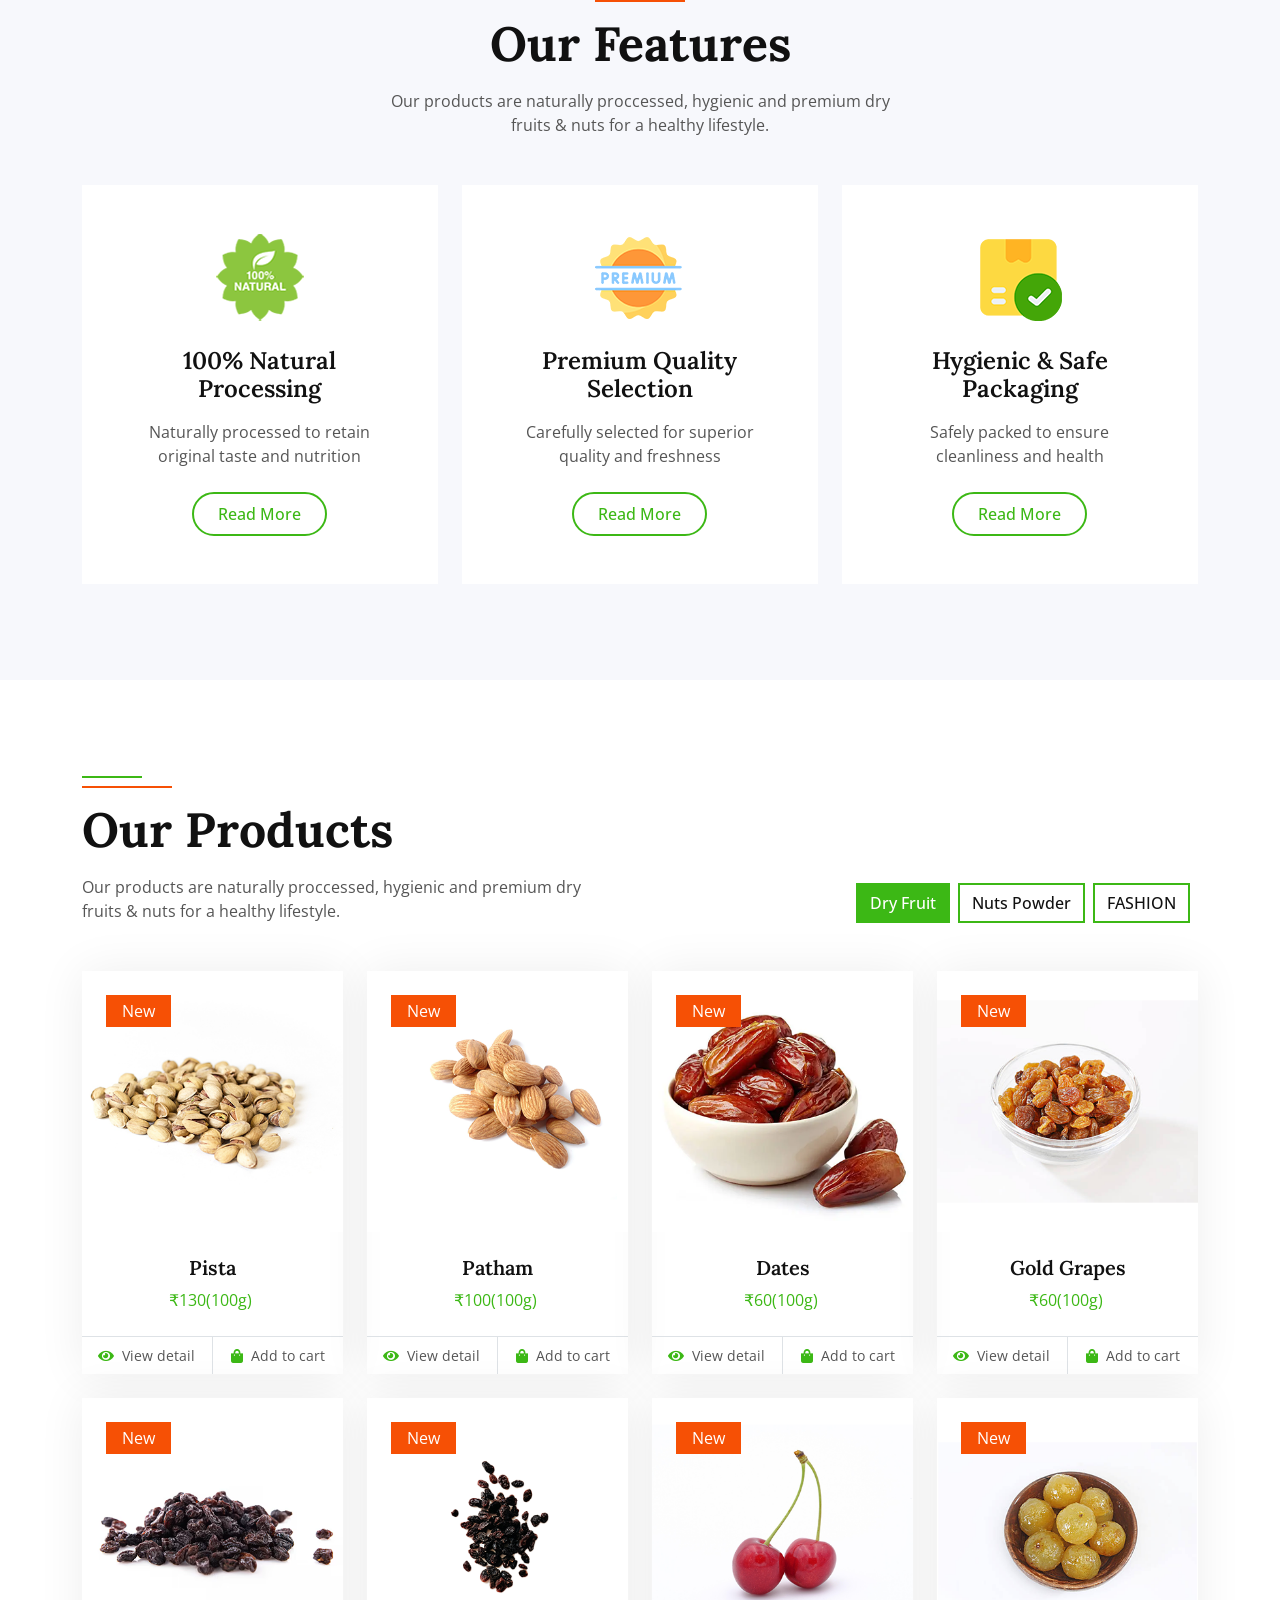
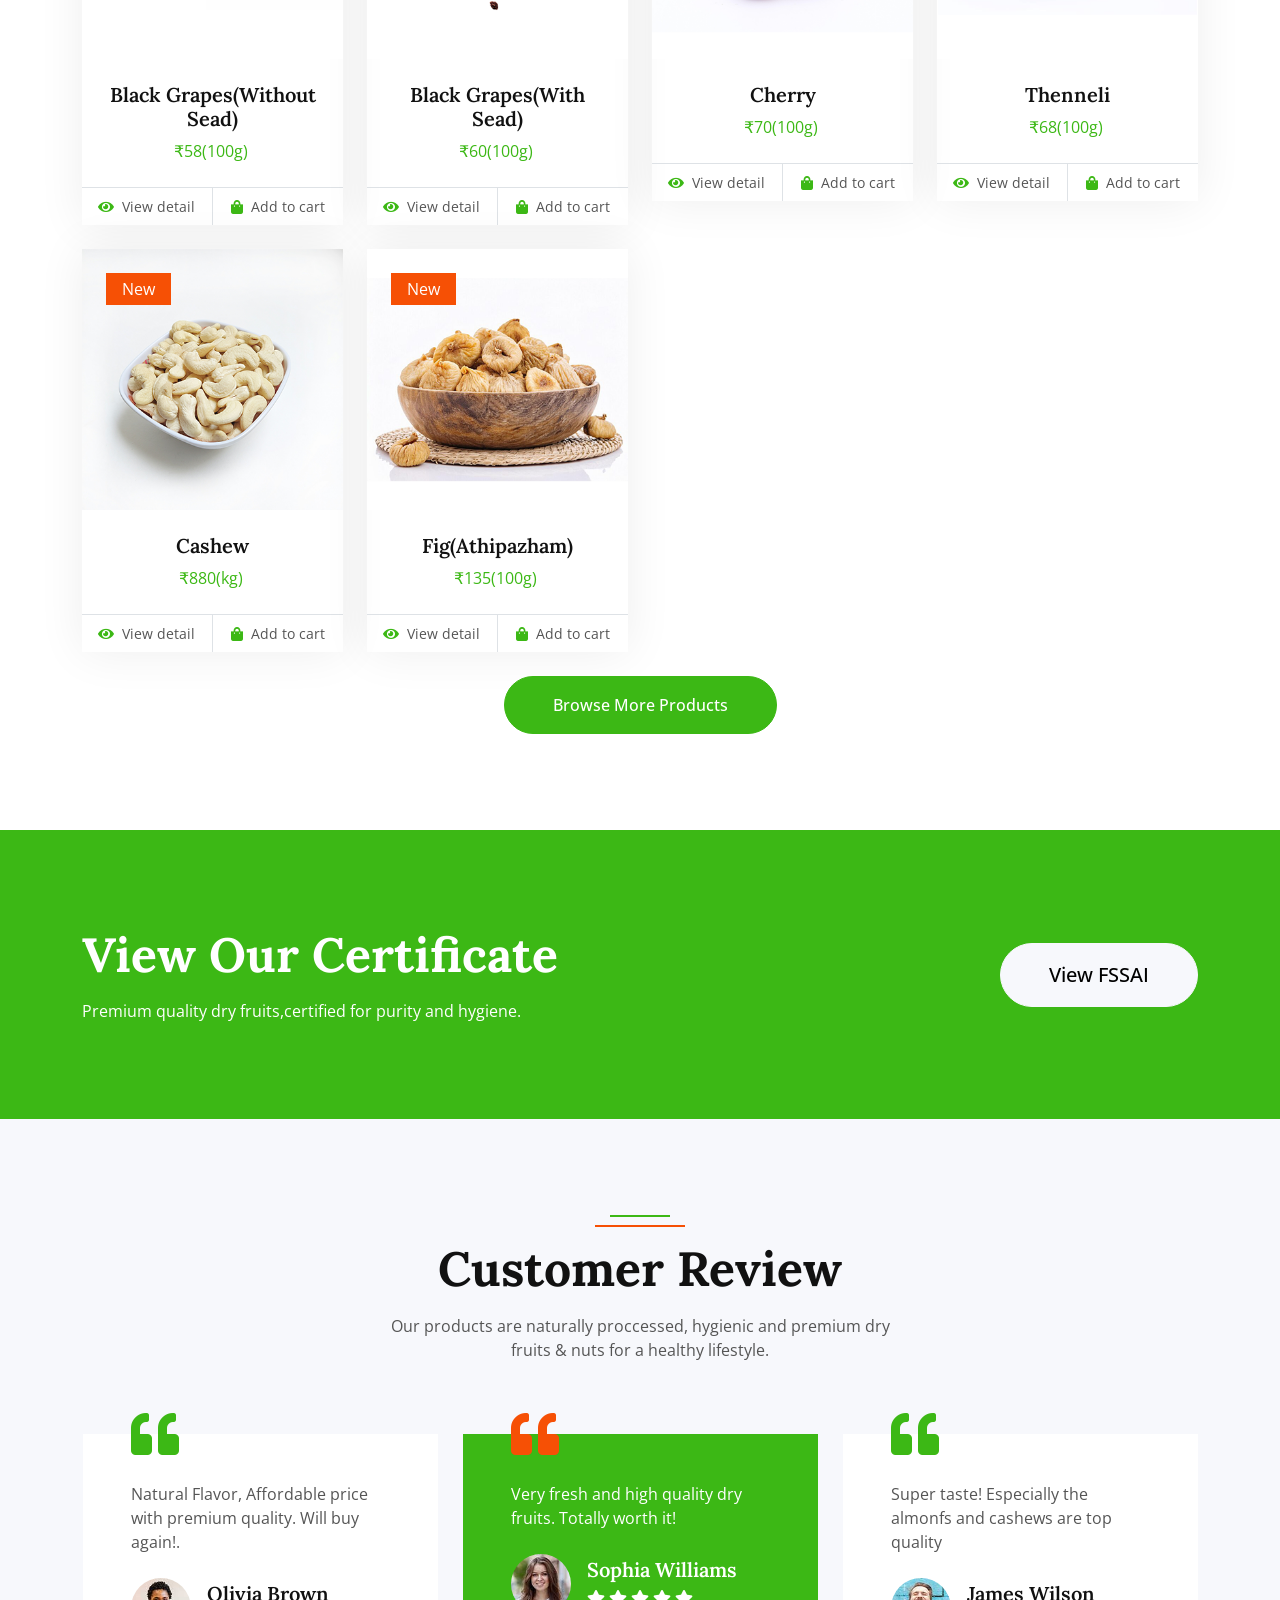
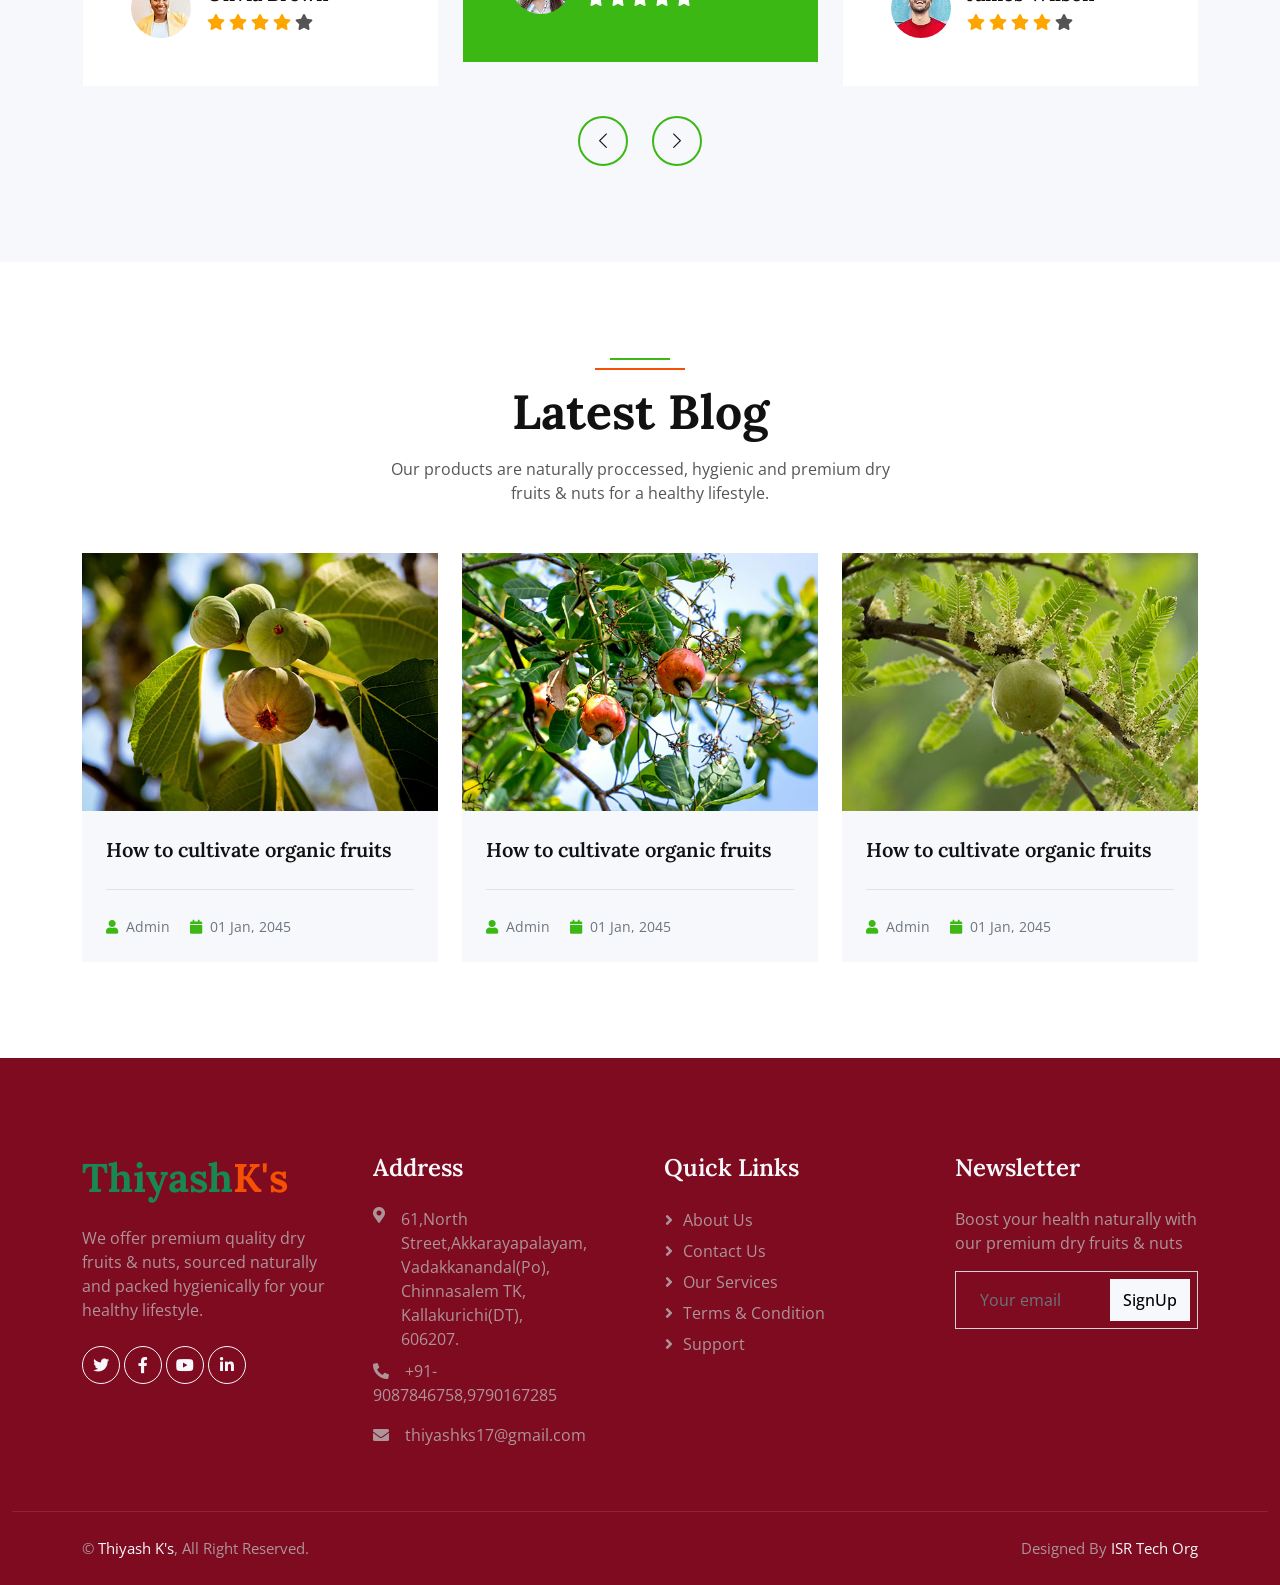
==== commit 7b17be47: "Update fashion in list" ====
--- a/index.html
+++ b/index.html
@@ -238,6 +238,9 @@
                         <li class="nav-item me-2">
                             <a class="btn btn-outline-primary border-2" data-bs-toggle="pill" href="#tab-2">Nuts Powder</a>
                         </li>
+                        <li class="nav-item me-2">
+                            <a class="btn btn-outline-primary border-2" data-bs-toggle="pill" href="#tab-2">FASHION</a>
+                        </li>
                     </ul>
                 </div>
             </div>
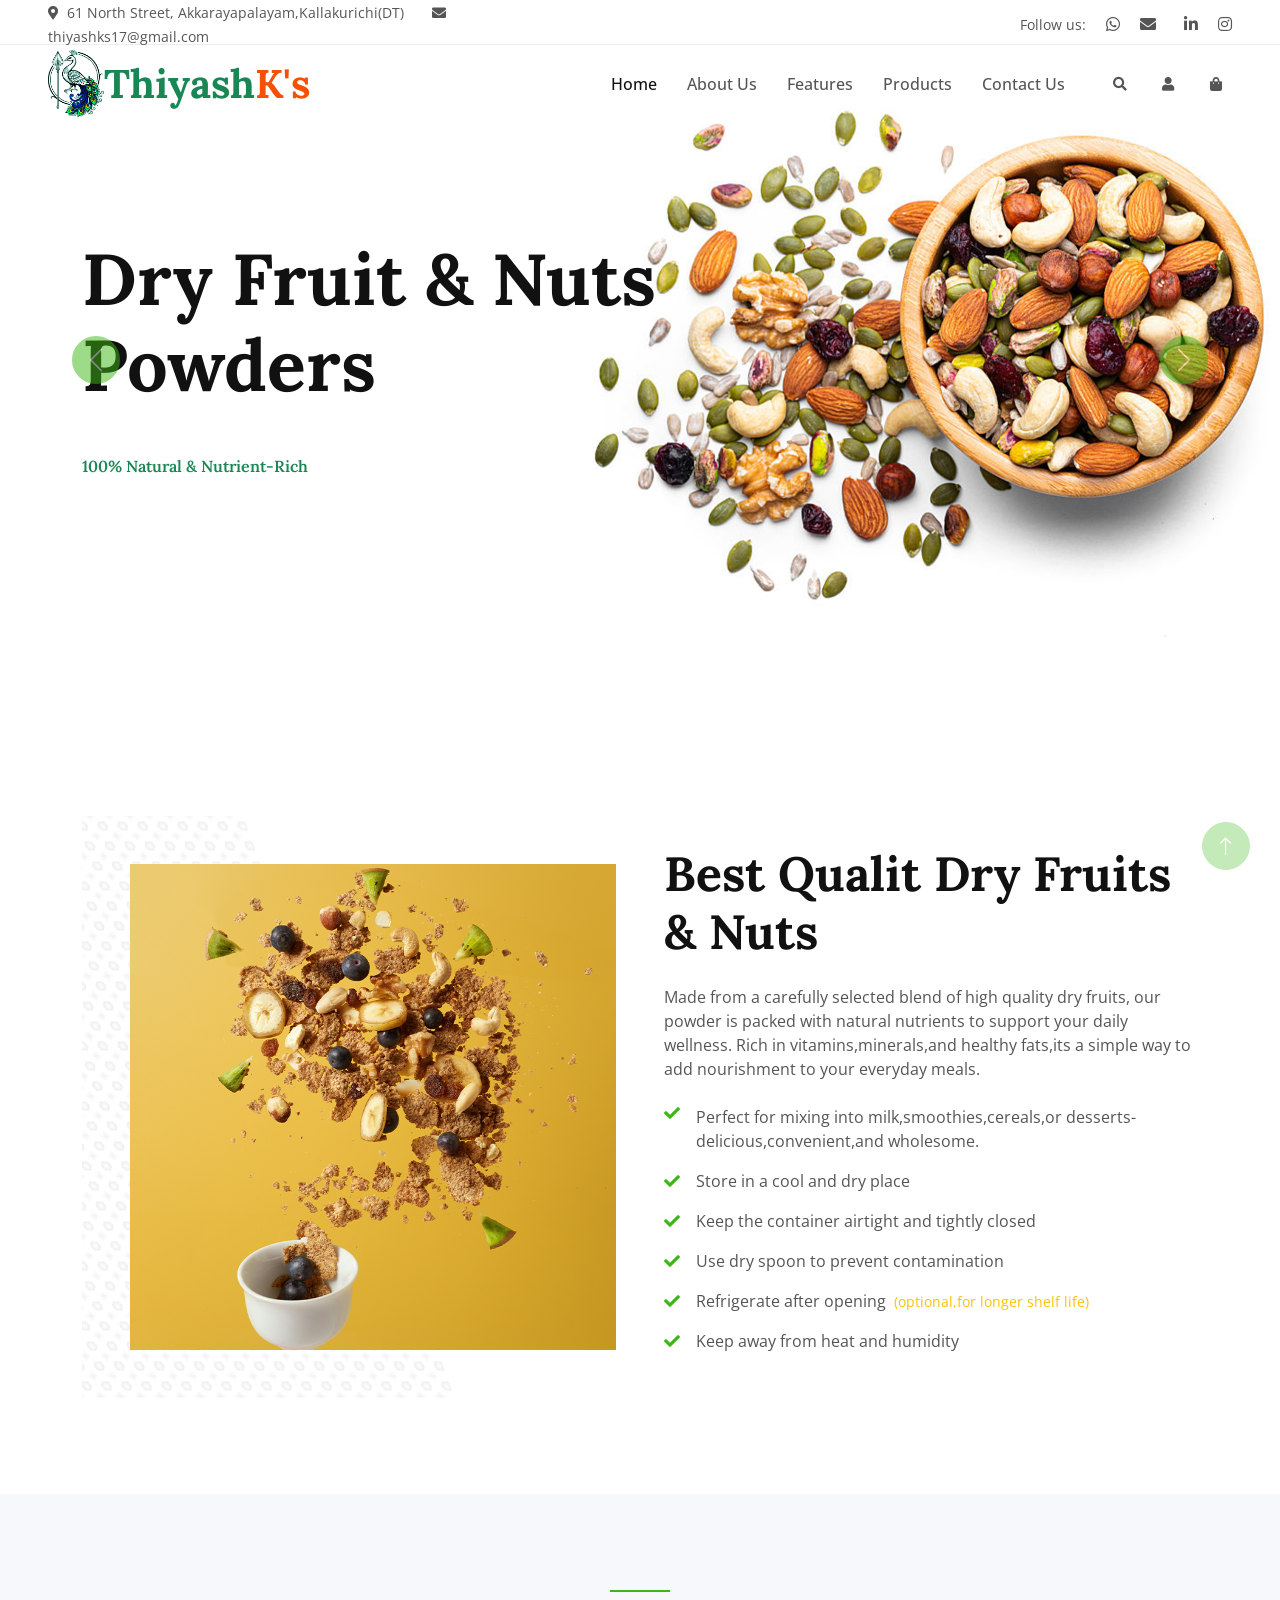
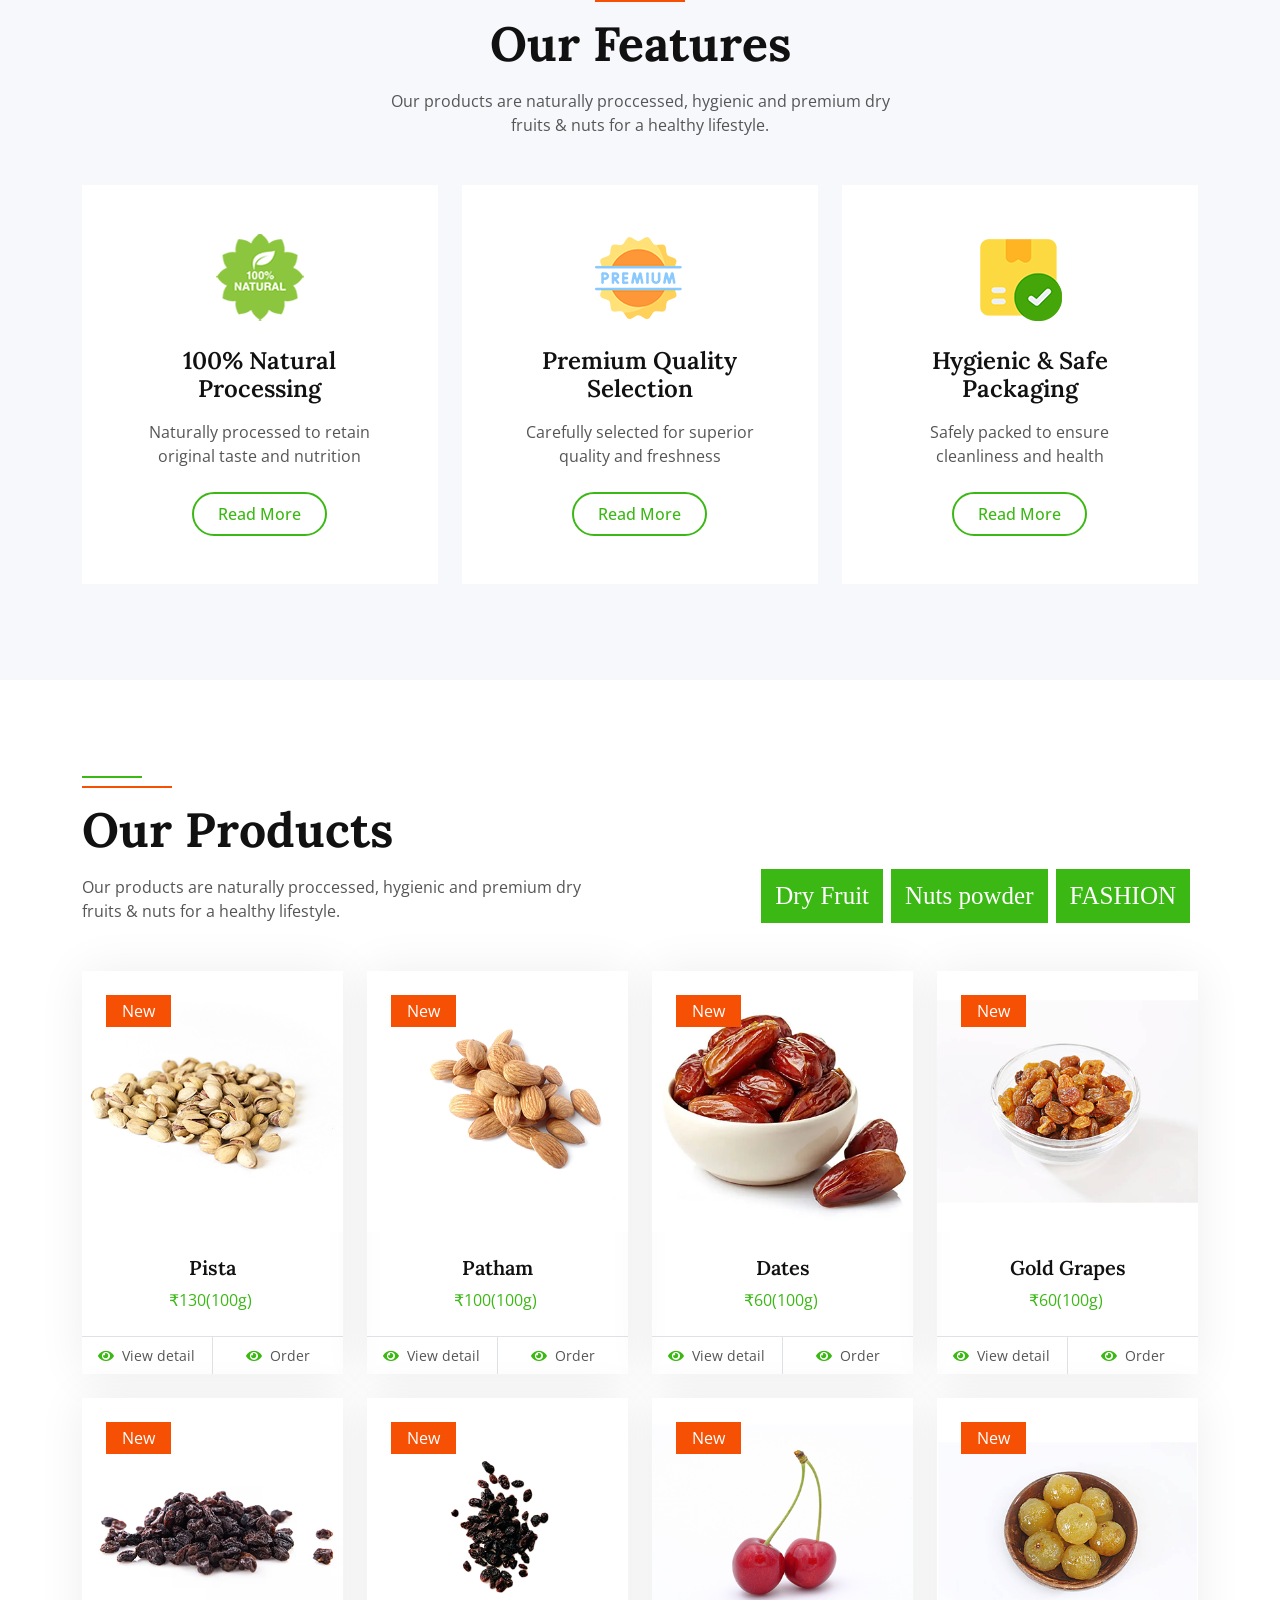
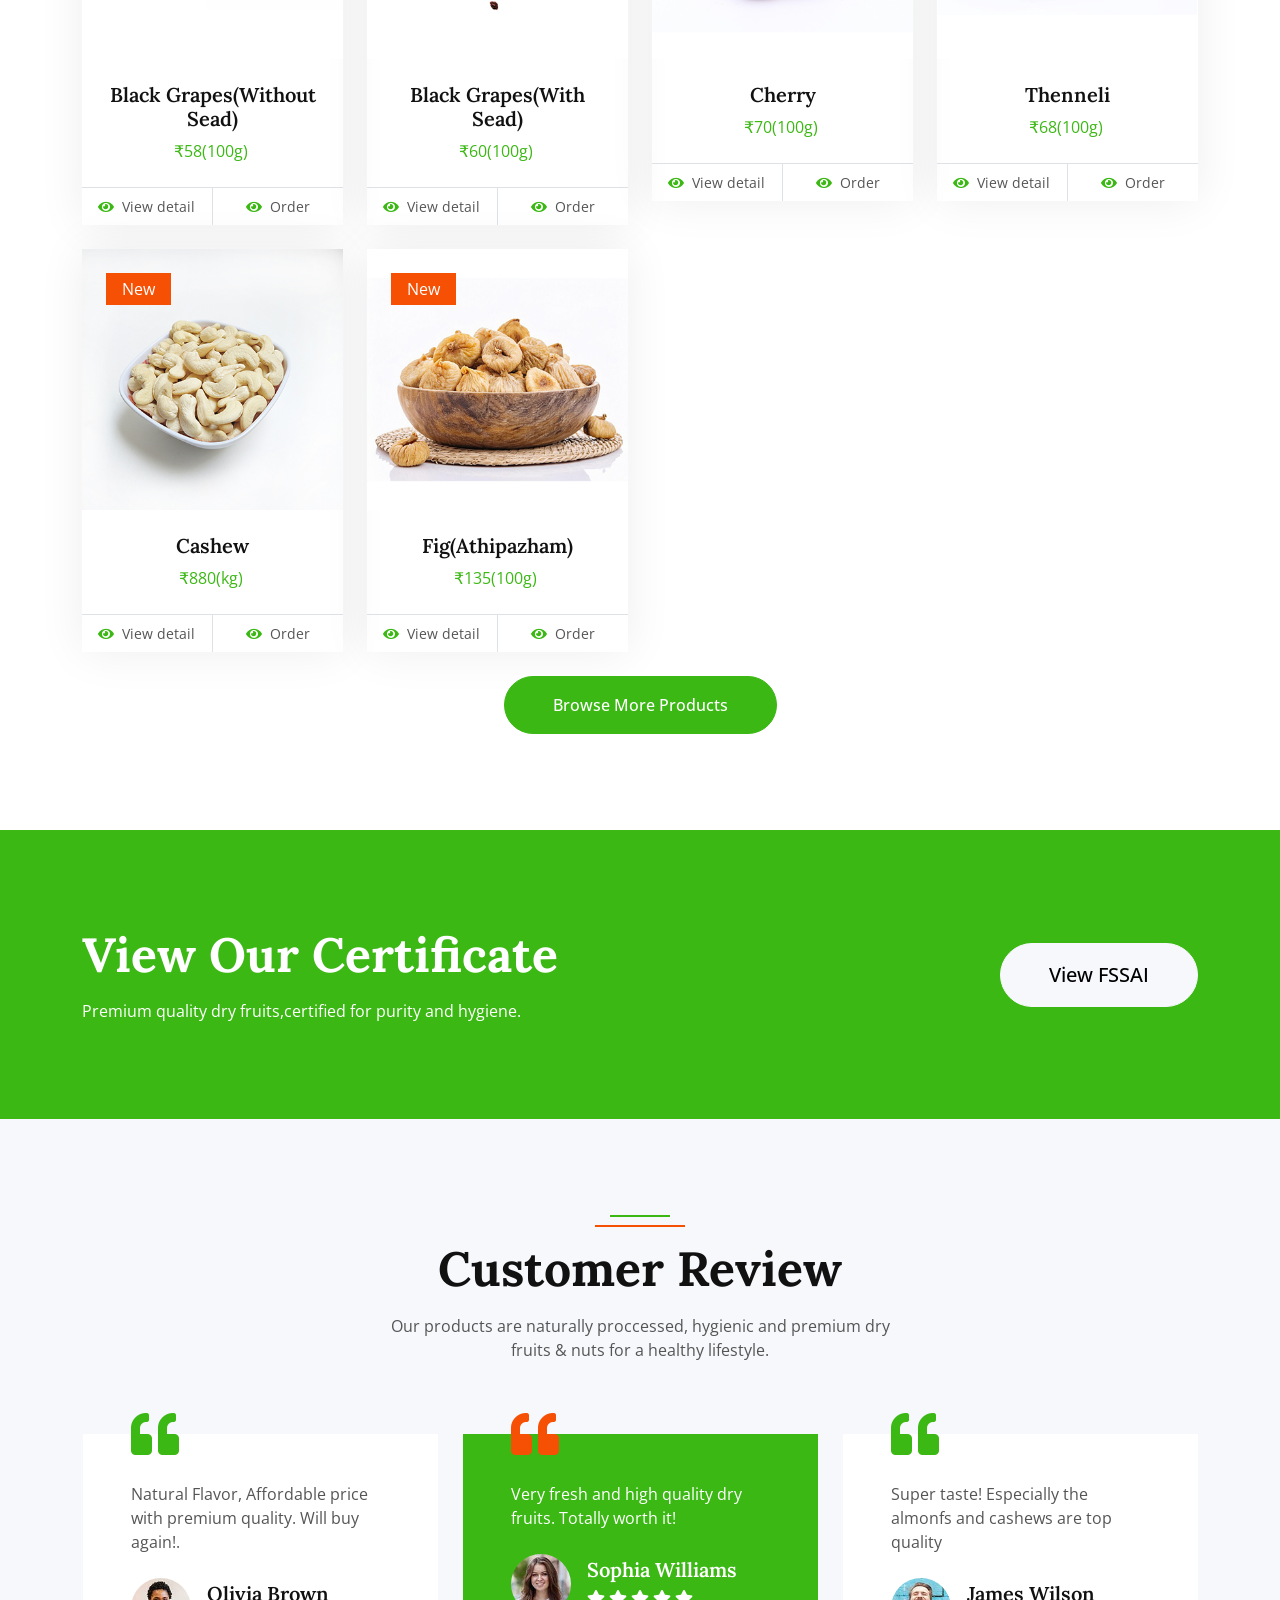
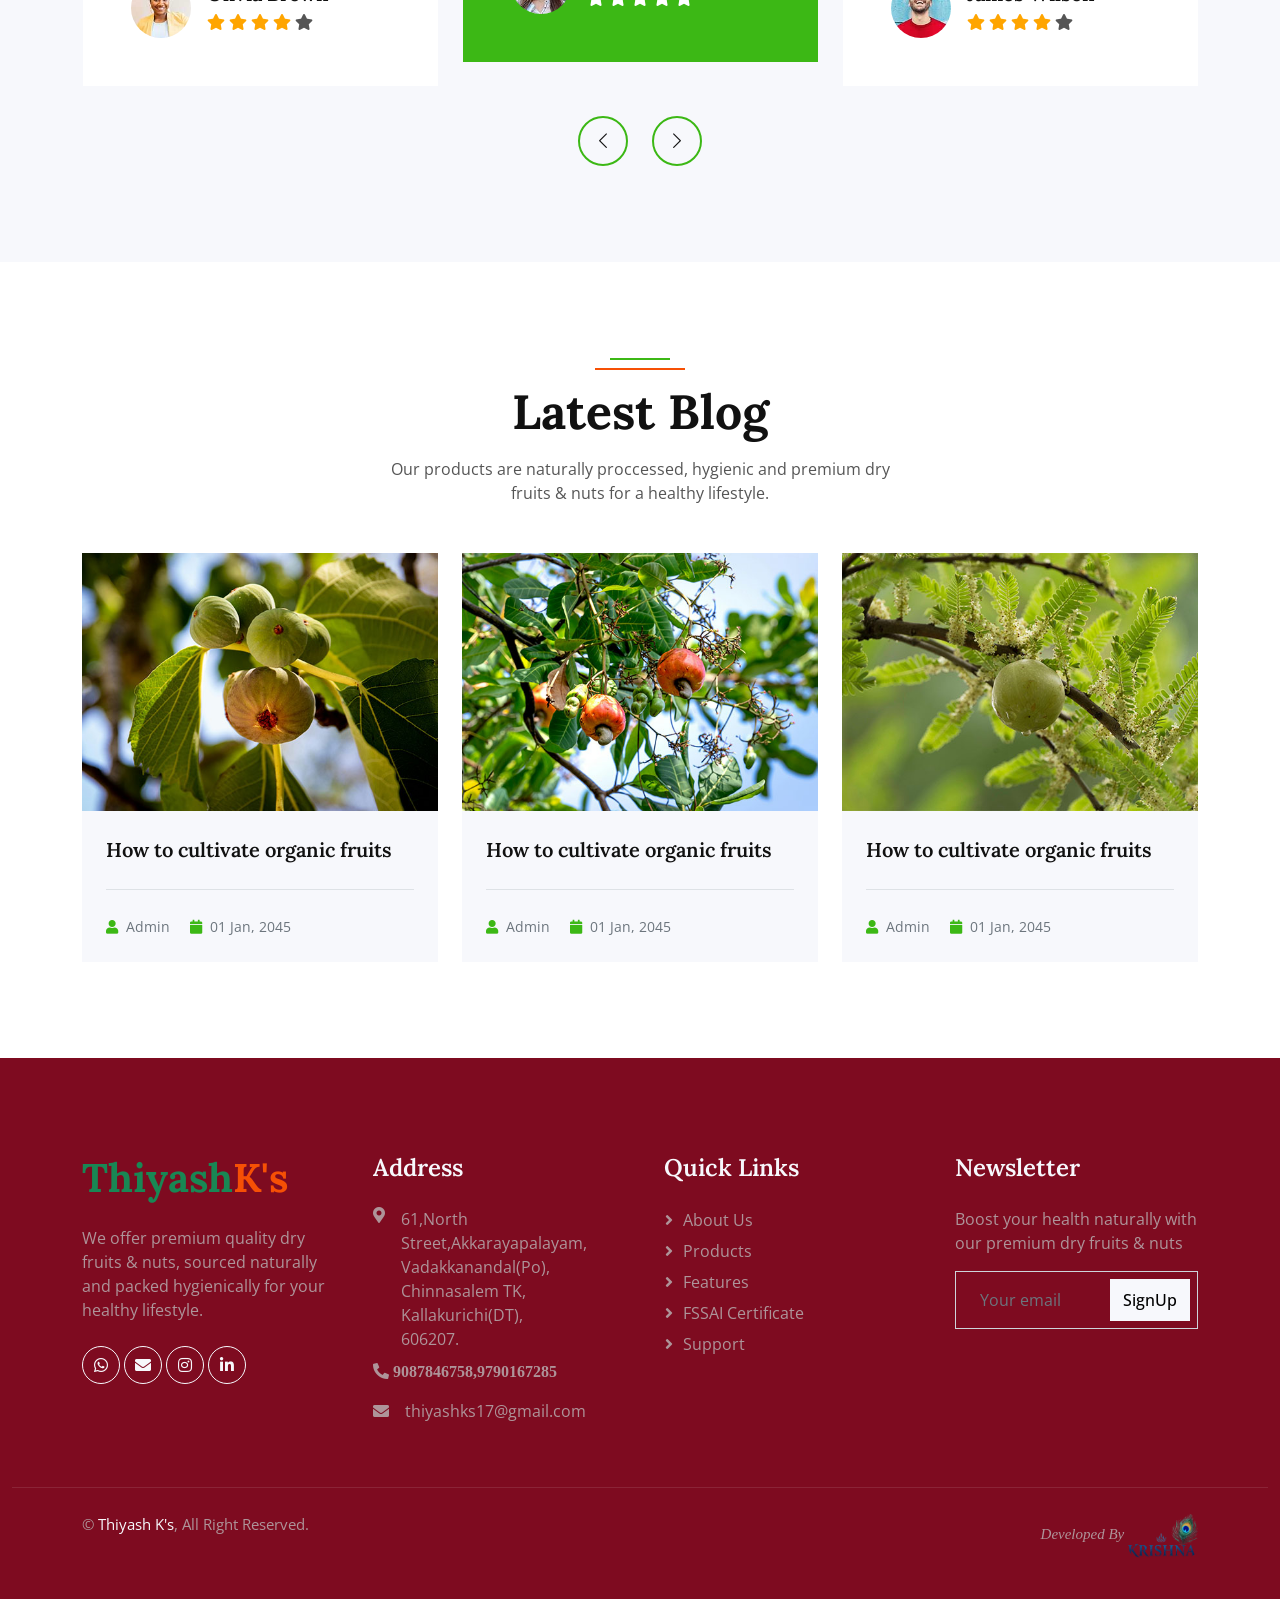
==== commit 6d8f74e0: "Change overall site" ====
--- a/index.html
+++ b/index.html
@@ -58,7 +58,7 @@
         </div>
 
         <nav class="navbar navbar-expand-lg navbar-light py-lg-0 px-lg-5 wow fadeIn" data-wow-delay="0.1s">
-            <a href="index.html" class="navbar-brand d-flex align-items-center ms-4 ms-lg-0">
+            <a href="#home" class="navbar-brand d-flex align-items-center ms-4 ms-lg-0">
                 <img class="logo m-0" src="img/Thiyash_K's_logo.png" alt='img'>
                 <h1 class="fw-bold text-success m-0">Thiyash<span class="text-secondary">K's</span></h1>
             </a>
@@ -68,19 +68,12 @@
             </button>
             <div class="collapse navbar-collapse" id="navbarCollapse">
                 <div class="navbar-nav ms-auto p-4 p-lg-0">
-                    <a href="index.html" class="nav-item nav-link active">Home</a>
-                    <a href="about.html" class="nav-item nav-link">About Us</a>
-                    <a href="product.html" class="nav-item nav-link">Products</a>
-                    <div class="nav-item dropdown">
-                        <a href="#" class="nav-link dropdown-toggle" data-bs-toggle="dropdown">Pages</a>
-                        <div class="dropdown-menu m-0">
-                            <a href="blog.html" class="dropdown-item">Blog Grid</a>
-                            <a href="feature.html" class="dropdown-item">Our Features</a>
-                            <a href="testimonial.html" class="dropdown-item">Testimonial</a>
-                            <a href="404.html" class="dropdown-item">404 Page</a>
-                        </div>
-                    </div>
-                    <a href="contact.html" class="nav-item nav-link">Contact Us</a>
+                    <a href="#home" class="nav-item nav-link active">Home</a>
+                    <a href="#about" class="nav-item nav-link">About Us</a>
+                    <a href="#features" class="nav-item nav-link">Features</a>
+                    <a href="#products" class="nav-item nav-link">Products</a>
+                
+                    <a href="#contact" class="nav-item nav-link">Contact Us</a>
                 </div>
                 <div class="d-none d-lg-flex ms-2">
                     <a class="btn-sm-square bg-white rounded-circle ms-3" href="">
@@ -100,6 +93,7 @@
 
 
     <!-- Carousel Start -->
+     <div id="home">
     <div class="container-fluid p-0 mb-5 wow fadeIn" data-wow-delay="0.1s">
         <div id="header-carousel" class="carousel slide" data-bs-ride="carousel">
             <div class="carousel-inner">
@@ -144,10 +138,12 @@
             </button>
         </div>
     </div>
+    </div>
     <!-- Carousel End -->
 
 
     <!-- About Start -->
+     <div id="about">
     <div class="container-xxl py-5">
         <div class="container">
             <div class="row g-5 align-items-center">
@@ -175,9 +171,11 @@
             </div>
         </div>
     </div>
+    </div>
     <!-- About End -->
 
     <!-- Feature Start -->
+     <div id="features">
     <div class="container-fluid bg-light bg-icon my-5 py-6">
         <div class="container">
             <div class="section-header text-center mx-auto mb-5 wow fadeInUp" data-wow-delay="0.1s"
@@ -214,10 +212,12 @@
             </div>
         </div>
     </div>
+    </div>
     <!-- Feature End -->
 
 
     <!-- Product Start -->
+     <div id="products">
     <div class="container-xxl py-5">
         <div class="container">
             <div class="row g-0 gx-5 align-items-end">
@@ -232,14 +232,14 @@
                 <div class="col-lg-6 text-start text-lg-end wow slideInRight" data-wow-delay="0.1s">
                     <ul class="nav nav-pills d-inline-flex justify-content-end mb-5">
                         <li class="nav-item me-2">
-                            <a class="btn btn-outline-primary border-2 active" data-bs-toggle="pill" href="#tab-1">Dry
+                            <a  class="btn btn-outline-primary border-2 active" href="#tab-1" style="font-family: Cambria, Cochin, Georgia, Times, 'Times New Roman', serif; font-size: 25px;">Dry
                                 Fruit</a>
                         </li>
                         <li class="nav-item me-2">
-                            <a class="btn btn-outline-primary border-2" data-bs-toggle="pill" href="#tab-2">Nuts Powder</a>
+                            <a class="btn btn-outline-primary border-2 active" href="product.html#products" style="font-family: Cambria, Cochin, Georgia, Times, 'Times New Roman', serif; font-size: 25px;">Nuts powder</a>
                         </li>
                         <li class="nav-item me-2">
-                            <a class="btn btn-outline-primary border-2" data-bs-toggle="pill" href="#tab-2">FASHION</a>
+                            <a class="btn btn-outline-primary border-2 active" href="product.html" style="font-family: Cambria, Cochin, Georgia, Times, 'Times New Roman', serif; font-size: 25px;" href="#tab-2">FASHION</a>
                         </li>
                     </ul>
                 </div>
@@ -265,8 +265,8 @@
                                             detail</a>
                                     </small>
                                     <small class="w-50 text-center py-2">
-                                        <a class="text-body" href=""><i
-                                                class="fa fa-shopping-bag text-primary me-2"></i>Add to cart</a>
+                                        <a class="text-body" href="https://wa.me/9087846758?text=Hi%20sir%2C%20I%20need%20to%20order%20a%20pista%20" target="_blank"><i class="fa fa-eye text-primary me-2"></i>Order
+                                            </a>
                                     </small>
                                 </div>
                             </div>
@@ -290,8 +290,8 @@
                                             detail</a>
                                     </small>
                                     <small class="w-50 text-center py-2">
-                                        <a class="text-body" href=""><i
-                                                class="fa fa-shopping-bag text-primary me-2"></i>Add to cart</a>
+                                        <a class="text-body" href="https://wa.me/9087846758?text=Hi%20sir%2C%20I%20need%20to%20order%20a%20patham%20" target="_blank"><i class="fa fa-eye text-primary me-2"></i>Order
+                                            </a>
                                     </small>
                                 </div>
                             </div>
@@ -315,8 +315,8 @@
                                             detail</a>
                                     </small>
                                     <small class="w-50 text-center py-2">
-                                        <a class="text-body" href=""><i
-                                                class="fa fa-shopping-bag text-primary me-2"></i>Add to cart</a>
+                                        <a class="text-body" href="https://wa.me/9087846758?text=Hi%20sir%2C%20I%20need%20to%20order%20a%20Dates%20" target="_blank"><i class="fa fa-eye text-primary me-2"></i>Order
+                                            </a>
                                     </small>
                                 </div>
                             </div>
@@ -340,8 +340,8 @@
                                             detail</a>
                                     </small>
                                     <small class="w-50 text-center py-2">
-                                        <a class="text-body" href=""><i
-                                                class="fa fa-shopping-bag text-primary me-2"></i>Add to cart</a>
+                                        <a class="text-body" href="https://wa.me/9087846758?text=Hi%20sir%2C%20I%20need%20to%20order%20a%20Golden%20grapes%20" target="_blank"><i class="fa fa-eye text-primary me-2"></i>Order
+                                            </a>
                                     </small>
                                 </div>
                             </div>
@@ -365,8 +365,8 @@
                                             detail</a>
                                     </small>
                                     <small class="w-50 text-center py-2">
-                                        <a class="text-body" href=""><i
-                                                class="fa fa-shopping-bag text-primary me-2"></i>Add to cart</a>
+                                        <a class="text-body" href="https://wa.me/9087846758?text=Hi%20sir%2C%20I%20need%20to%20order%20a%20Black%20Grapes%20without%20sead" target="_blank"><i class="fa fa-eye text-primary me-2"></i>Order
+                                            </a>
                                     </small>
                                 </div>
                             </div>
@@ -390,8 +390,8 @@
                                             detail</a>
                                     </small>
                                     <small class="w-50 text-center py-2">
-                                        <a class="text-body" href=""><i
-                                                class="fa fa-shopping-bag text-primary me-2"></i>Add to cart</a>
+                                         <a class="text-body" href="https://wa.me/9087846758?text=Hi%20sir%2C%20I%20need%20to%20order%20a%20Black%20Grapes%20with%20sead" target="_blank"><i class="fa fa-eye text-primary me-2"></i>Order
+                                            </a>
                                     </small>
                                 </div>
                             </div>
@@ -415,8 +415,8 @@
                                             detail</a>
                                     </small>
                                     <small class="w-50 text-center py-2">
-                                        <a class="text-body" href=""><i
-                                                class="fa fa-shopping-bag text-primary me-2"></i>Add to cart</a>
+                                         <a class="text-body" href="https://wa.me/9087846758?text=Hi%20sir%2C%20I%20need%20to%20order%20a%20Cherry" target="_blank"><i class="fa fa-eye text-primary me-2"></i>Order
+                                            </a>
                                     </small>
                                 </div>
                             </div>
@@ -440,8 +440,8 @@
                                             detail</a>
                                     </small>
                                     <small class="w-50 text-center py-2">
-                                        <a class="text-body" href=""><i
-                                                class="fa fa-shopping-bag text-primary me-2"></i>Add to cart</a>
+                                         <a class="text-body" href="https://wa.me/9087846758?text=Hi%20sir%2C%20I%20need%20to%20order%20a%20Thennelli" target="_blank"><i class="fa fa-eye text-primary me-2"></i>Order
+                                            </a>
                                     </small>
                                 </div>
                             </div>
@@ -465,8 +465,8 @@
                                             detail</a>
                                     </small>
                                     <small class="w-50 text-center py-2">
-                                        <a class="text-body" href=""><i
-                                                class="fa fa-shopping-bag text-primary me-2"></i>Add to cart</a>
+                                         <a class="text-body" href="https://wa.me/9087846758?text=Hi%20sir%2C%20I%20need%20to%20order%20a%20Cashew" target="_blank"><i class="fa fa-eye text-primary me-2"></i>Order
+                                            </a>
                                     </small>
                                 </div>
                             </div>
@@ -490,8 +490,8 @@
                                             detail</a>
                                     </small>
                                     <small class="w-50 text-center py-2">
-                                        <a class="text-body" href=""><i
-                                                class="fa fa-shopping-bag text-primary me-2"></i>Add to cart</a>
+                                         <a class="text-body" href="https://wa.me/9087846758?text=Hi%20sir%2C%20I%20need%20to%20order%20a%20Fig" target="_blank"><i class="fa fa-eye text-primary me-2"></i>Order
+                                            </a>
                                     </small>
                                 </div>
                             </div>
@@ -512,10 +512,11 @@
             </div>
         </div>
     </div>
+    </div>
     <!-- Product End -->
 
-
-    <!-- Firm Visit Start -->
+<!-- Firm Visit Start -->
+     <div id="certificate">
     <div class="container-fluid bg-primary bg-icon mt-5 py-6">
         <div class="container">
             <div class="row g-5 align-items-center">
@@ -528,6 +529,7 @@
                 </div>
             </div>
         </div>
+    </div>
     </div>
     <!-- Firm Visit End -->
 
@@ -655,6 +657,7 @@
 
 
     <!-- Footer Start -->
+     <div id="contact">
     <div class="container-fluid footer mt-5 pt-5 wow fadeIn" data-wow-delay="0.1s">
         <div class="container py-5">
             <div class="row g-5">
@@ -663,12 +666,12 @@
                     <p>We offer premium quality dry fruits & nuts, sourced naturally and packed hygienically for your
                         healthy lifestyle.</p>
                     <div class="d-flex pt-2">
-                        <a class="btn btn-square btn-outline-light rounded-circle me-1" href=""><i
-                                class="fab fa-twitter"></i></a>
-                        <a class="btn btn-square btn-outline-light rounded-circle me-1" href=""><i
-                                class="fab fa-facebook-f"></i></a>
-                        <a class="btn btn-square btn-outline-light rounded-circle me-1" href=""><i
-                                class="fab fa-youtube"></i></a>
+                        <a class="btn btn-square btn-outline-light rounded-circle me-1" href="https://wa.me/918056835816"><i
+                                class="fab fa-whatsapp"></i></a>
+                        <a class="btn btn-square btn-outline-light rounded-circle me-1" href="mailto:thiyashks1729@gmail.com"><i
+                                class="fa fa-envelope"></i></a>
+                        <a class="btn btn-square btn-outline-light rounded-circle me-1" href="https://www.instagram.com/thiyash_1729?igsh=MnYzenU5OGM0MTlv"><i
+                                class="fab fa-instagram"></i></a>
                         <a class="btn btn-square btn-outline-light rounded-circle me-0" href=""><i
                                 class="fab fa-linkedin-in"></i></a>
                     </div>
@@ -681,15 +684,15 @@
                             61,North Street,Akkarayapalayam,<br>Vadakkanandal(Po),<br>Chinnasalem TK,<br>Kallakurichi(DT),<br>606207.
                         </p>
                     </div>
-                    <p><i class="fa fa-phone-alt me-3"></i>+91-9087846758,9790167285</p>
+                    <p><i class="fa fa-phone-alt me-3"> 9087846758,9790167285</p></i>
                     <p><i class="fa fa-envelope me-3"></i>thiyashks17@gmail.com</p>
                 </div>
                 <div class="col-lg-3 col-md-6">
                     <h4 class="text-light mb-4">Quick Links</h4>
-                    <a class="btn btn-link" href="about.html">About Us</a>
-                    <a class="btn btn-link" href="contact.html">Contact Us</a>
-                    <a class="btn btn-link" href="">Our Services</a>
-                    <a class="btn btn-link" href="">Terms & Condition</a>
+                    <a class="btn btn-link" href="#home">About Us</a>
+                    <a class="btn btn-link" href="#products">Products</a>
+                    <a class="btn btn-link" href="#features">Features</a>
+                    <a class="btn btn-link" href="#certificate">FSSAI Certificate</a>
                     <a class="btn btn-link" href="">Support</a>
                 </div>
                 <div class="col-lg-3 col-md-6">
@@ -708,11 +711,11 @@
             <div class="container">
                 <div class="row">
                     <div class="col-md-6 text-center text-md-start mb-3 mb-md-0">
-                        &copy; <a href="#">Thiyash K's</a>, All Right Reserved.
+                        &copy; <a href="thiyask''s.html#home">Thiyash K's</a>, All Right Reserved.
                     </div>
                     <div class="col-md-6 text-center text-md-end">
                         
-                        Designed By <a href="">ISR Tech Org</a>
+                       <p style="font-family: Cambria, Cochin, Georgia, Times, 'Times New Roman', serif;font-style: oblique;">Developed By <a href="https://krishna-sf-developer.github.io/portfolio-website/#" target="_blank"><img src="developer_logo-removebg-preview.png" alt="Developer png"   style="width:70px; height:45px; border-radius:12px;"></a></p>
                     </div>
                 </div>
             </div>
@@ -722,7 +725,7 @@
 
 
     <!-- Back to Top -->
-    <a href="#" class="btn btn-lg btn-primary btn-lg-square rounded-circle back-to-top"><i
+    <a href="#home" class="btn btn-lg btn-primary btn-lg-square rounded-circle back-to-top"><i
             class="bi bi-arrow-up"></i></a>
 
 
@@ -739,3 +742,5 @@
 </body>
 
 </html>
+    
+                    
